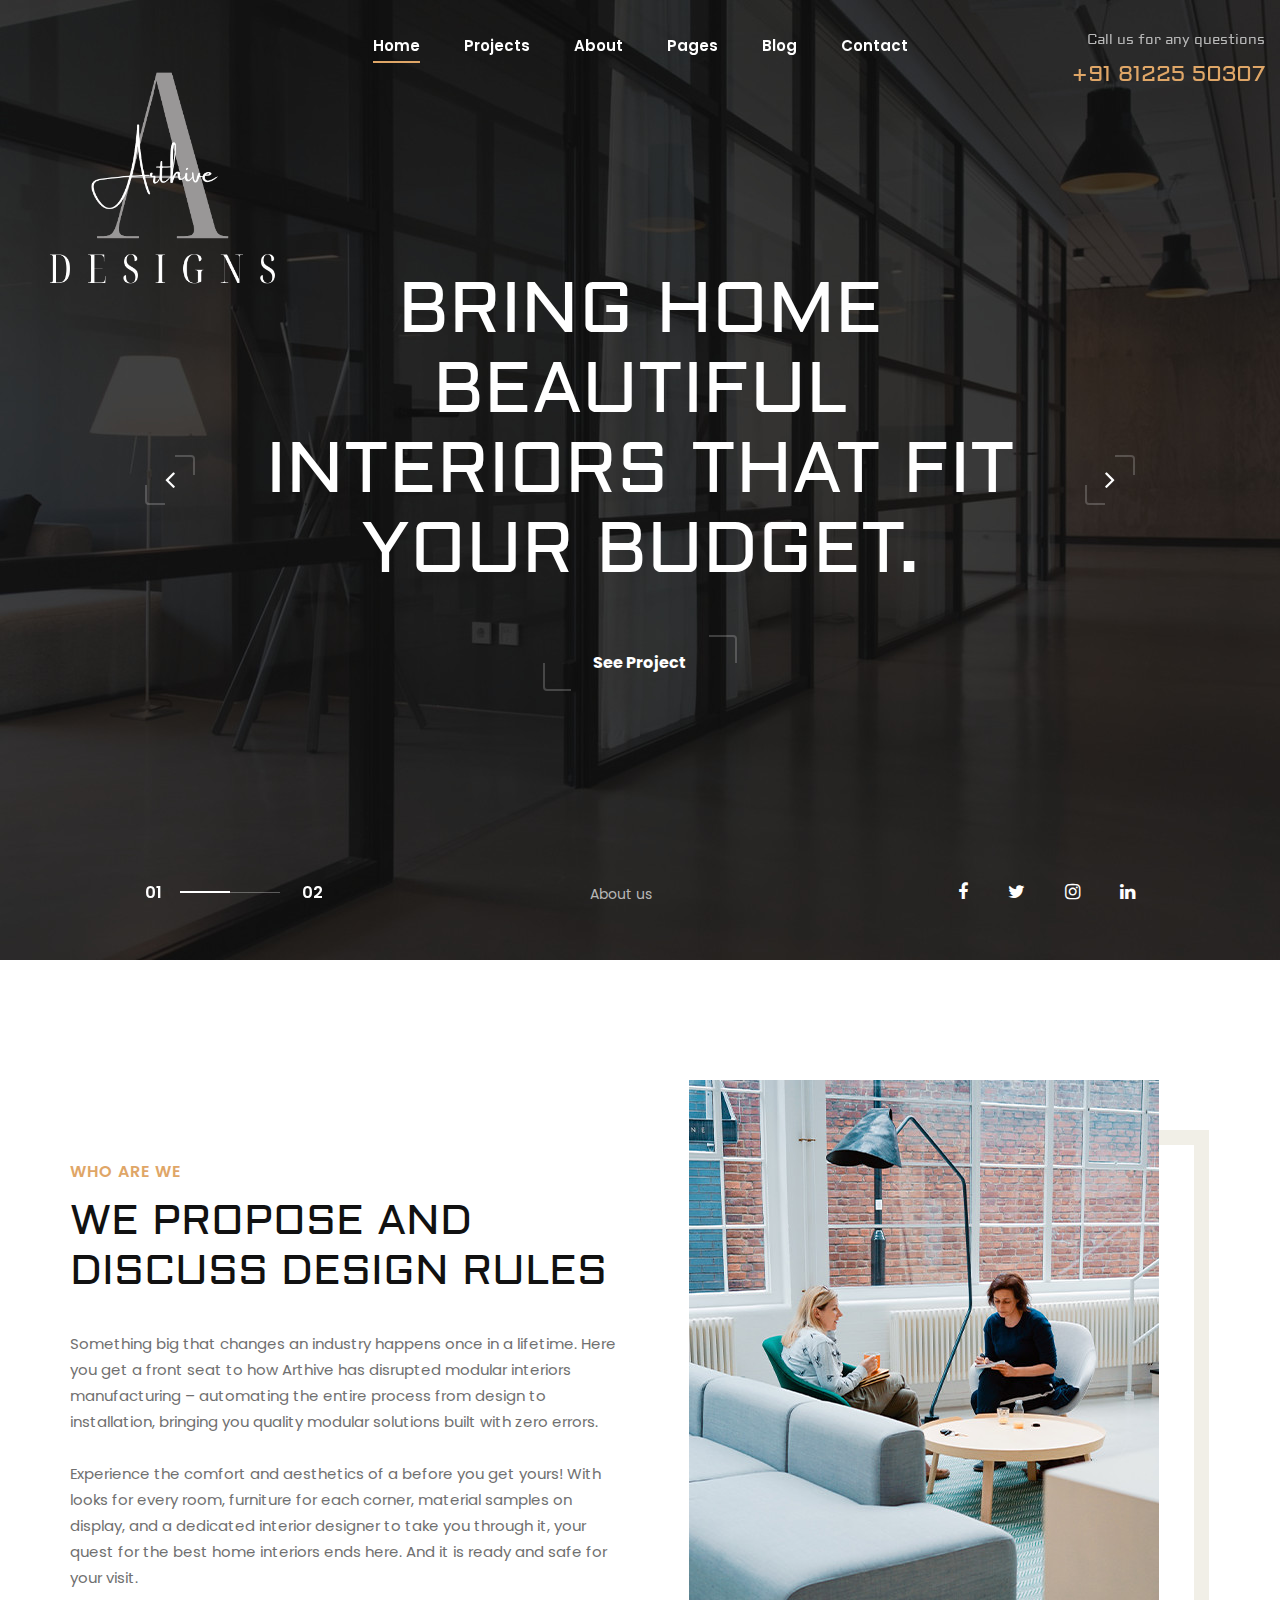
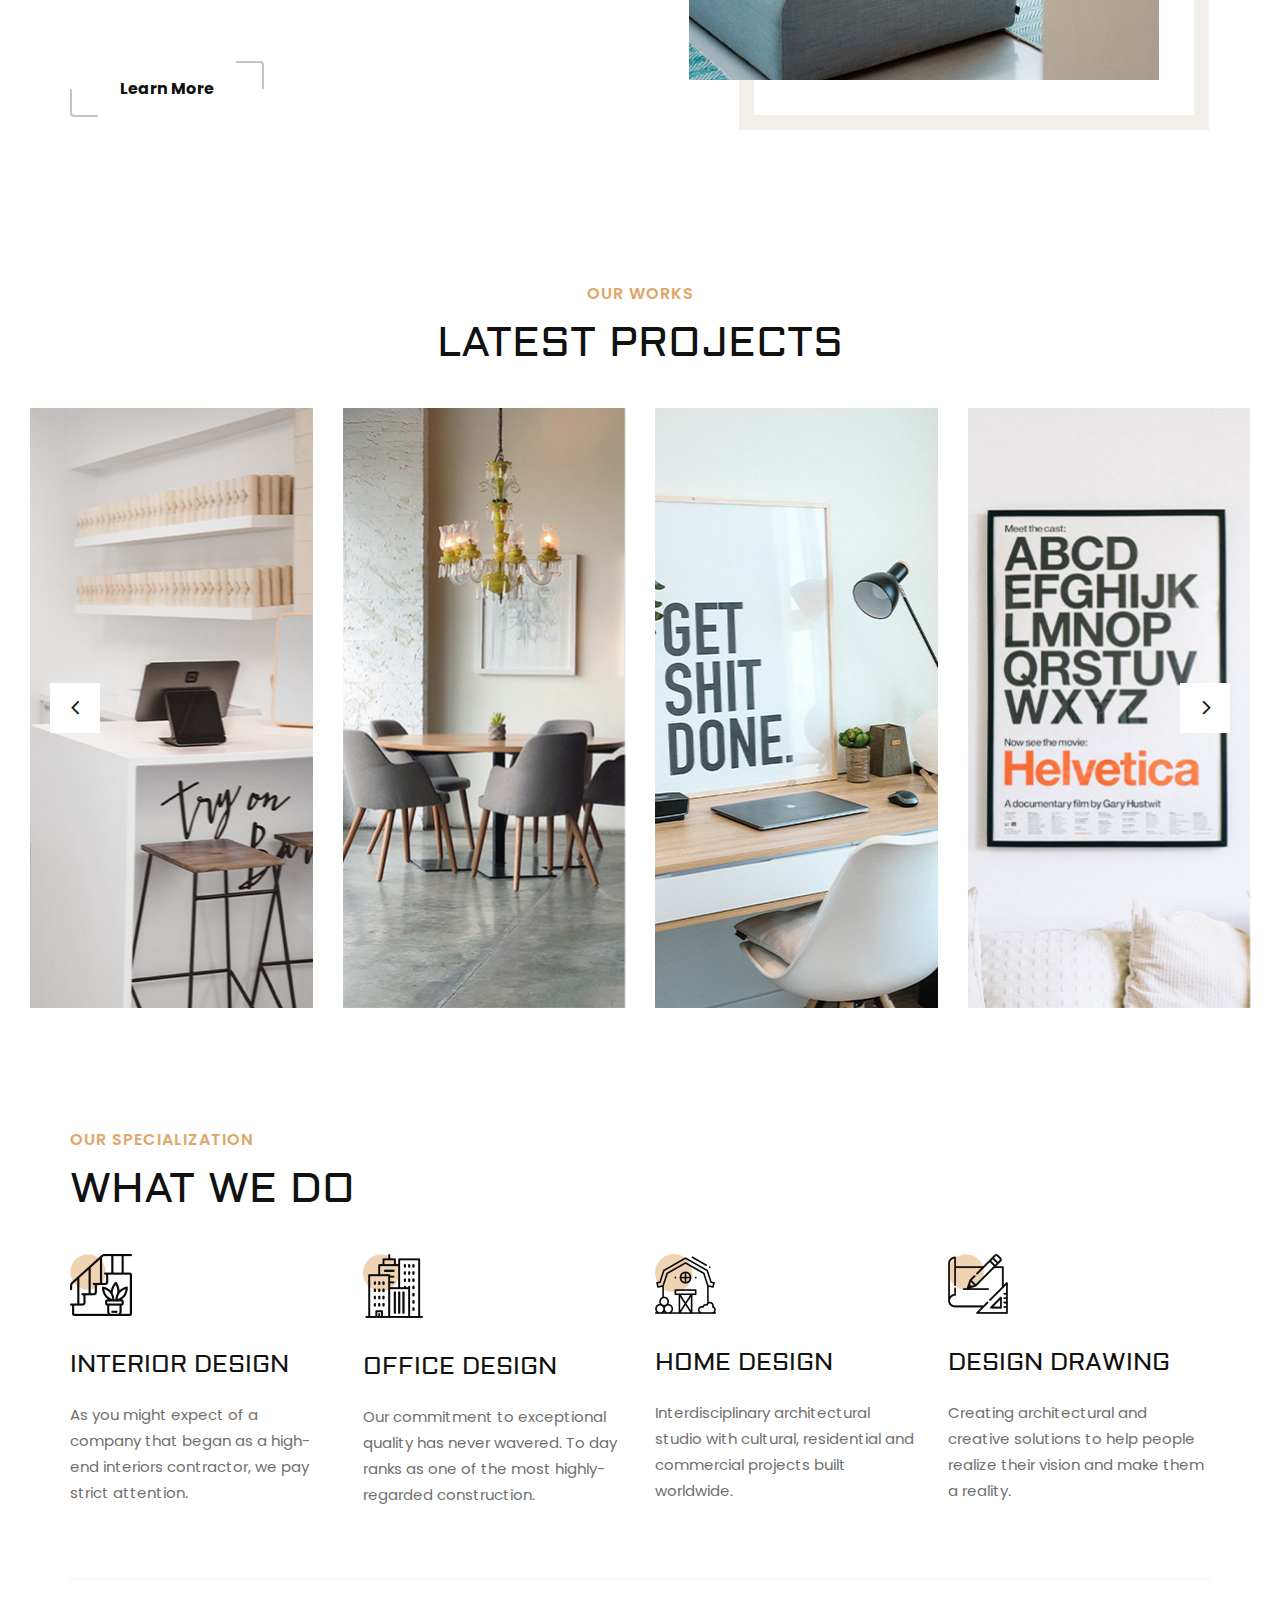
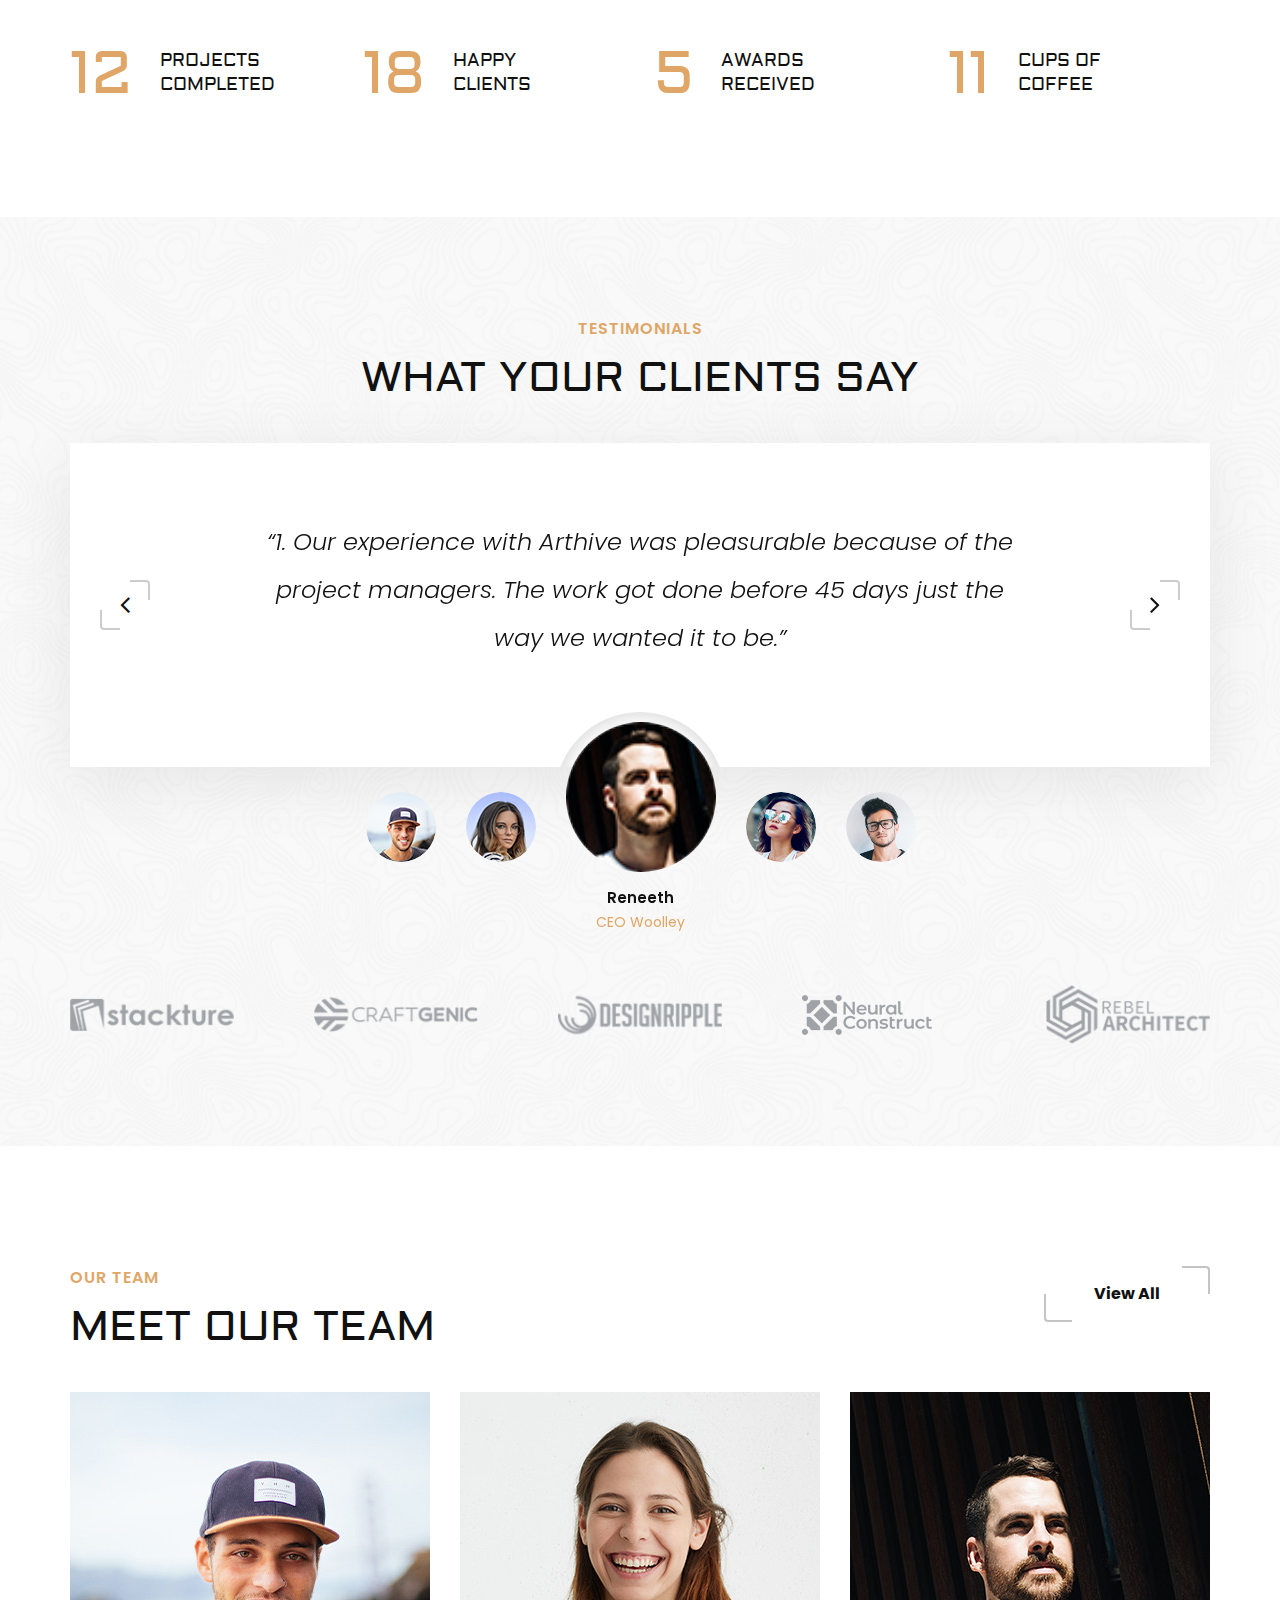
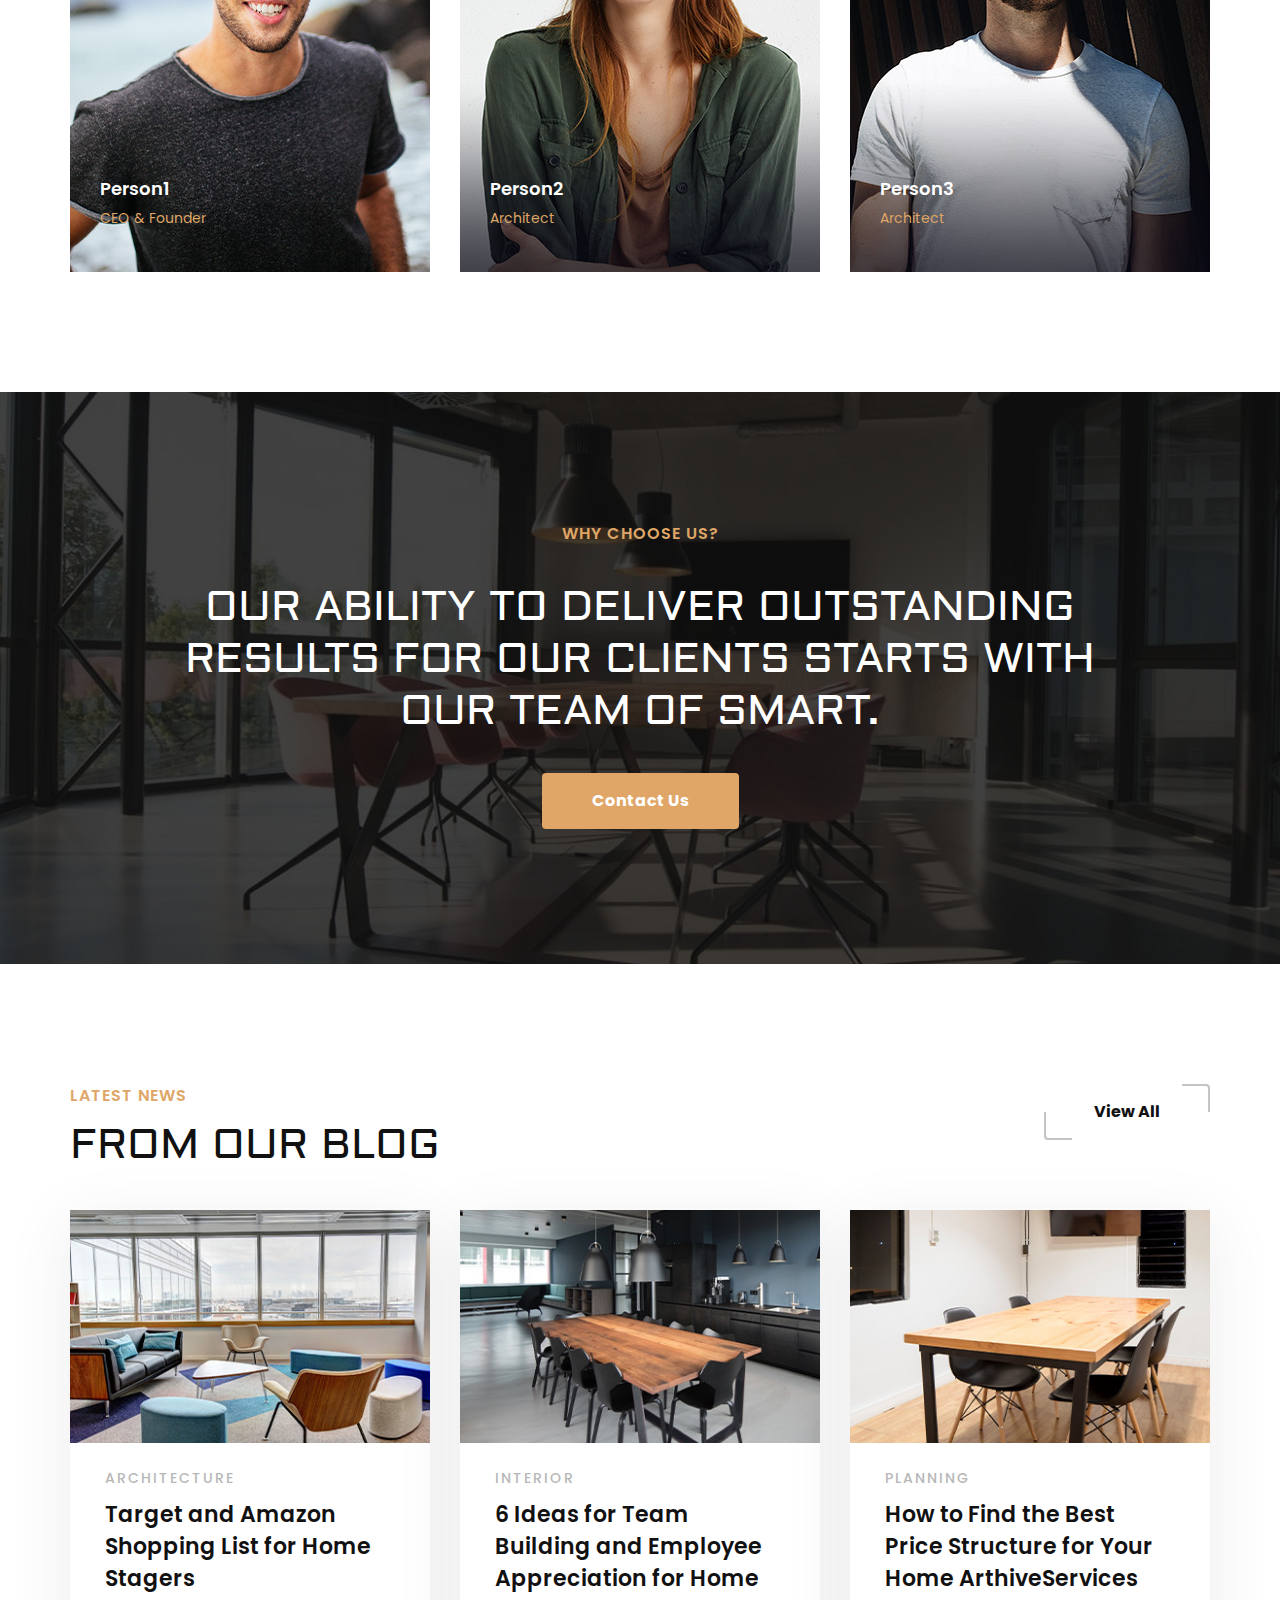
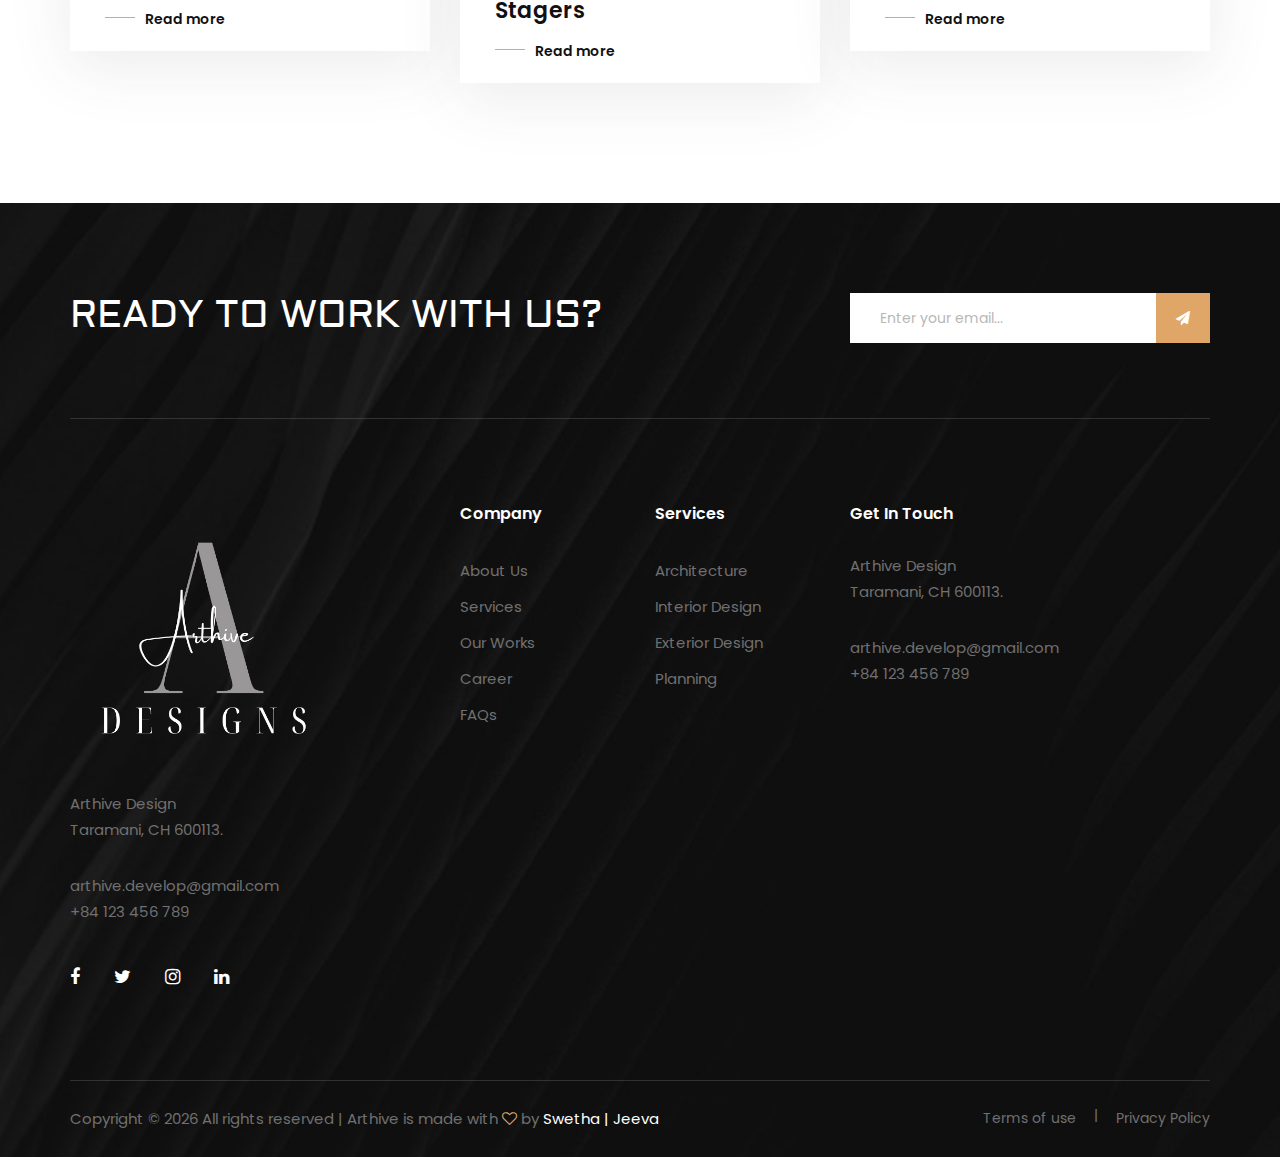
==== index.html @ 10184232 "Arthive modified template" ====
<!DOCTYPE html>
<html lang="zxx">

<head>
    <meta charset="UTF-8">
    <meta name="description" content="Arthive">
    <meta name="keywords" content="Staging, unica, creative, html">
    <meta name="viewport" content="width=device-width, initial-scale=1.0">
    <meta http-equiv="X-UA-Compatible" content="ie=edge">
    <title>Arthive</title>

    <!-- Google Font -->
    <link href="https://fonts.googleapis.com/css2?family=Poppins:wght@300;400;500;600;700;800;900&display=swap"
    rel="stylesheet">
    <link href="https://fonts.googleapis.com/css2?family=Aldrich&display=swap" rel="stylesheet">

    <!-- Css Styles -->
    <link rel="stylesheet" href="css/bootstrap.min.css" type="text/css">
    <link rel="stylesheet" href="css/font-awesome.min.css" type="text/css">
    <link rel="stylesheet" href="css/elegant-icons.css" type="text/css">
    <link rel="stylesheet" href="css/owl.carousel.min.css" type="text/css">
    <link rel="stylesheet" href="css/slicknav.min.css" type="text/css">
    <link rel="stylesheet" href="css/slick.css" type="text/css">
    <link rel="stylesheet" href="css/style.css" type="text/css">
</head>

<body>
    <!-- Page Preloder -->
    <div id="preloder">
        <div class="loader"></div>
    </div>

    <!-- Offcanvas Menu Begin -->
    <div class="offcanvas-menu-overlay"></div>
    <div class="offcanvas-menu-wrapper">
        <div class="offcanvas__logo">
            <a href="#"><img src="img/logo.png" alt=""></a>
        </div>
        <div id="mobile-menu-wrap"></div>
        <div class="offcanvas__widget">
            <span>Call us for any questions</span>
            <h4>+91 81225 50307</h4>
        </div>
    </div>
    <!-- Offcanvas Menu End -->

    <!-- Header Section Begin -->
    <header class="header">
        <div class="container-fluid">
            <div class="row">
                <div class="col-lg-3">
                    <div class="header__logo">
                        <a href="#"><img src="img/logo.png" alt=""></a>
                    </div>
                </div>
                <div class="col-lg-6">
                    <nav class="header__menu mobile-menu">
                        <ul>
                            <li class="active"><a href="./index.html">Home</a></li>
                            <li><a href="./projects.html">Projects</a></li>
                            <li><a href="./about.html">About</a></li>
                            <li><a href="#">Pages</a>
                                <ul class="dropdown">
                                    <li><a href="./Project-details.html">Project Details</a></li>
                                    <li><a href="./about.html">About</a></li>
                                    <li><a href="./services.html">Services</a></li>
                                    <li><a href="./blog-details.html">Blog Details</a></li>
                                </ul>
                            </li>
                            <li><a href="./blog.html">Blog</a></li>
                            <li><a href="./contact.html">Contact</a></li>
                        </ul>
                    </nav>
                </div>
                <div class="col-lg-3">
                    <div class="header__widget">
                        <span>Call us for any questions</span>
                        <h4>+91 81225 50307</h4>
                    </div>
                </div>
            </div>
            <div class="canvas__open"><i class="fa fa-bars"></i></div>
        </div>
    </header>
    <!-- Header Section End -->

    <!-- Hero Section Begin -->
    <section class="hero">
        <div class="hero__slider owl-carousel">
            <div class="hero__items set-bg" data-setbg="img/hero/hero-1.jpg">
                <div class="hero__text">
                    <h2>Bring home beautiful interiors that fit your budget.</h2>
                    <a href="./projects.html" class="primary-btn">See Project</a>
                    <a href="./about.html" class="more_btn">About us</a>
                    <div class="hero__social">
                        <a href="#"><i class="fa fa-facebook"></i></a>
                        <a href="#"><i class="fa fa-twitter"></i></a>
                        <a href="#"><i class="fa fa-instagram"></i></a>
                        <a href="#"><i class="fa fa-linkedin"></i></a>
                    </div>
                </div>
            </div>
            <div class="hero__items set-bg" data-setbg="img/hero/hero-1.jpg">
                <div class="hero__text">
                    <h2>Quality is not only our standard.</h2>
                    <a href="./projects.html" class="primary-btn">See Project</a>
                    <a href="./about.html" class="more_btn">About us</a>
                    <div class="hero__social">
                        <a href="#"><i class="fa fa-facebook"></i></a>
                        <a href="#"><i class="fa fa-twitter"></i></a>
                        <a href="#"><i class="fa fa-instagram"></i></a>
                        <a href="#"><i class="fa fa-linkedin"></i></a>
                    </div>
                </div>
            </div>
        </div>
        <div class="slide-num" id="snh-1"></div>
        <div class="slider__progress"><span></span></div>
    </section>
    <!-- Hero Section End -->

    <!-- About Section Begin -->
    <section class="about spad">
        <div class="container">
            <div class="row">
                <div class="col-lg-6">
                    <div class="about__text">
                        <div class="section-title">
                            <span>who are we</span>
                            <h2>We propose and discuss design rules</h2>
                        </div>
                        <div class="about__para__text">
                            <p>Something big that changes an industry happens once in a lifetime. Here you get a front seat to how Arthive has disrupted modular interiors manufacturing – automating the entire process from design to installation, bringing you quality modular solutions built with zero errors.</p>
                            <p>Experience the comfort and aesthetics of a  before you get yours! With looks for every room, furniture for each corner, material samples on display, and a dedicated interior designer to take you through it, your quest for the best home interiors ends here. And it is ready and safe for your visit.</p>
                        </div>
                        <a href="#" class="primary-btn normal-btn">Learn More</a>
                    </div>
                </div>
                <div class="col-lg-6">
                    <div class="about__pic">
                        <div class="about__pic__inner">
                            <img src="img/about-pic.jpg" alt="">
                        </div>
                    </div>
                </div>
            </div>
        </div>
    </section>
    <!-- About Section End -->

    <!-- Project Section Begin -->
    <section class="project">
        <div class="container-fluid">
            <div class="row">
                <div class="col-lg-12 text-center">
                    <div class="section-title">
                        <span>Our works</span>
                        <h2>Latest projects</h2>
                    </div>
                </div>
            </div>
            <div class="row">
                <div class="project__slider owl-carousel">
                    <div class="col-lg-3">
                        <div class="project__slider__item set-bg" data-setbg="img/project/project-1.jpg">
                            <div class="project__slider__item__hover">
                                <span>interiors</span>
                                <h5>------------</h5>
                            </div>
                        </div>
                    </div>
                    <div class="col-lg-3">
                        <div class="project__slider__item set-bg" data-setbg="img/project/project-2.jpg">
                            <div class="project__slider__item__hover">
                                <span>interiors</span>
                                <h5>------------</h5>
                            </div>
                        </div>
                    </div>
                    <div class="col-lg-3">
                        <div class="project__slider__item set-bg" data-setbg="img/project/project-3.jpg">
                            <div class="project__slider__item__hover">
                                <span>interiors</span>
                                <h5>------------</h5>
                            </div>
                        </div>
                    </div>
                    <div class="col-lg-3">
                        <div class="project__slider__item set-bg" data-setbg="img/project/project-4.jpg">
                            <div class="project__slider__item__hover">
                                <span>interiors</span>
                                <h5>------------</h5>
                            </div>
                        </div>
                    </div>
                    <div class="col-lg-3">
                        <div class="project__slider__item set-bg" data-setbg="img/project/project-2.jpg">
                            <div class="project__slider__item__hover">
                                <span>interiors</span>
                                <h5>------------</h5>
                            </div>
                        </div>
                    </div>
                </div>
            </div>
        </div>
    </section>
    <!-- Project Section End -->

    <!-- Services Section Begin -->
    <section class="services spad">
        <div class="container">
            <div class="row">
                <div class="col-lg-12">
                    <div class="section-title">
                        <span>Our specialization</span>
                        <h2>What we do</h2>
                    </div>
                </div>
            </div>
            <div class="row">
                <div class="col-lg-3 col-md-6 col-sm-6">
                    <div class="services__item">
                        <img src="img/services/services-1.png" alt="">
                        <h4>Interior Design</h4>
                        <p>As you might expect of a company that began as a high-end interiors contractor, we pay strict
                        attention.</p>
                    </div>
                </div>
                <div class="col-lg-3 col-md-6 col-sm-6">
                    <div class="services__item">
                        <img src="img/services/services-2.png" alt="">
                        <h4>Office Design</h4>
                        <p>Our commitment to exceptional quality has never wavered. To day ranks as one of the most
                        highly-regarded construction.</p>
                    </div>
                </div>
                <div class="col-lg-3 col-md-6 col-sm-6">
                    <div class="services__item">
                        <img src="img/services/services-3.png" alt="">
                        <h4>Home Design</h4>
                        <p>Interdisciplinary architectural studio with cultural, residential and commercial projects
                        built worldwide.</p>
                    </div>
                </div>
                <div class="col-lg-3 col-md-6 col-sm-6">
                    <div class="services__item">
                        <img src="img/services/services-4.png" alt="">
                        <h4>Design drawing</h4>
                        <p>Creating architectural and creative solutions to help people realize their vision and make
                        them a reality.</p>
                    </div>
                </div>
            </div>
            <div class="counter__content">
                <div class="row">
                    <div class="col-lg-3 col-md-6 col-sm-6">
                        <div class="counter__item">
                            <div class="counter__item__number">
                                <h2 class="count">85</h2>
                            </div>
                            <div class="counter__item__text">
                                <h5>Projects<br /> Completed</h5>
                            </div>
                        </div>
                    </div>
                    <div class="col-lg-3 col-md-6 col-sm-6">
                        <div class="counter__item">
                            <div class="counter__item__number">
                                <h2 class="count">127</h2>
                            </div>
                            <div class="counter__item__text">
                                <h5>Happy<br /> Clients</h5>
                            </div>
                        </div>
                    </div>
                    <div class="col-lg-3 col-md-6 col-sm-6">
                        <div class="counter__item">
                            <div class="counter__item__number">
                                <h2 class="count">36</h2>
                            </div>
                            <div class="counter__item__text">
                                <h5>Awards<br /> Received</h5>
                            </div>
                        </div>
                    </div>
                    <div class="col-lg-3 col-md-6 col-sm-6">
                        <div class="counter__item">
                            <div class="counter__item__number">
                                <h2 class="count">74</h2>
                            </div>
                            <div class="counter__item__text">
                                <h5>Cups Of<br /> Coffee</h5>
                            </div>
                        </div>
                    </div>
                </div>
            </div>
        </div>
    </section>
    <!-- Services Section End -->

    <!-- Testimonial Section Begin -->
    <section class="testimonial spad set-bg" data-setbg="img/testimonial/testimonial-bg.jpg">
        <div class="container">
            <div class="row">
                <div class="col-lg-12 text-center">
                    <div class="section-title">
                        <span>Testimonials</span>
                        <h2>What your clients say</h2>
                    </div>
                </div>
            </div>
            <div class="row">
                <div class="col-lg-12">
                    <div class="testimonial__carousel">
                        <div class="testimonial__item">
                            <div class="row d-flex justify-content-center">
                                <div class="col-xl-9 col-lg-10">
                                    <p>“1. Our experience with Arthive was pleasurable because of the project managers. 
                                    The work got done before 45 days just the way we wanted it to be.”</p>
                                </div>
                            </div>
                        </div>
                        <div class="testimonial__item">
                            <div class="row d-flex justify-content-center">
                                <div class="col-xl-9 col-lg-10">
                                    <p>“2. Our experience with Arthive was pleasurable because of the project managers. 
                                        The work got done before 45 days just the way we wanted it to be.”</p>
                                </div>
                            </div>
                        </div>
                        <div class="testimonial__item">
                            <div class="row d-flex justify-content-center">
                                <div class="col-xl-9 col-lg-10">
                                    <p>“3. Our experience with Arthive was pleasurable because of the project managers. 
                                        The work got done before 45 days just the way we wanted it to be.”</p>
                                </div>
                            </div>
                        </div>
                        <div class="testimonial__item">
                            <div class="row d-flex justify-content-center">
                                <div class="col-xl-9 col-lg-10">
                                    <p>“4. Our experience with Arthive was pleasurable because of the project managers. 
                                        The work got done before 45 days just the way we wanted it to be.”</p>
                                </div>
                            </div>
                        </div>
                        <div class="testimonial__item">
                            <div class="row d-flex justify-content-center">
                                <div class="col-lg-9">
                                    <p>“5. Our experience with Arthive was pleasurable because of the project managers. 
                                        The work got done before 45 days just the way we wanted it to be.”</p>
                                </div>
                            </div>
                        </div>
                    </div>
                </div>
            </div>
            <div class="row d-flex justify-content-center">
                <div class="col-xl-6 col-lg-8 col-md-7 col-sm-10 ">
                    <div class="testimonial__client">
                        <div class="testimonial__client__item add">
                            <div class="testimonial__client__pic">
                                <img src="img/testimonial/ta-1.png" alt="">
                            </div>
                            <div class="testimonial__client__text">
                                <h5>Reneeth</h5>
                                <span>CEO Woolley</span>
                            </div>
                        </div>
                        <div class="testimonial__client__item">
                            <div class="testimonial__client__pic">
                                <img src="img/testimonial/ta-2.png" alt="">
                            </div>
                            <div class="testimonial__client__text">
                                <h5>Reneeth</h5>
                                <span>CEO Woolley</span>
                            </div>
                        </div>
                        <div class="testimonial__client__item">
                            <div class="testimonial__client__pic">
                                <img src="img/testimonial/ta-3.png" alt="">
                            </div>
                            <div class="testimonial__client__text">
                                <h5>Reneeth</h5>
                                <span>CEO Woolley</span>
                            </div>
                        </div>
                        <div class="testimonial__client__item">
                            <div class="testimonial__client__pic">
                                <img src="img/testimonial/ta-4.png" alt="">
                            </div>
                            <div class="testimonial__client__text">
                                <h5>Reneeth</h5>
                                <span>CEO Woolley</span>
                            </div>
                        </div>
                        <div class="testimonial__client__item">
                            <div class="testimonial__client__pic">
                                <img src="img/testimonial/ta-5.png" alt="">
                            </div>
                            <div class="testimonial__client__text">
                                <h5>Reneeth</h5>
                                <span>CEO Woolley</span>
                            </div>
                        </div>
                    </div>
                </div>
            </div>
            <div class="row">
                <div class="col-lg-12">
                    <div class="logo__carousel owl-carousel">
                        <div class="logo__carousel__item">
                            <a href="#"><img src="img/logo/logo-1.png" alt=""></a>
                        </div>
                        <div class="logo__carousel__item">
                            <a href="#"><img src="img/logo/logo-2.png" alt=""></a>
                        </div>
                        <div class="logo__carousel__item">
                            <a href="#"><img src="img/logo/logo-3.png" alt=""></a>
                        </div>
                        <div class="logo__carousel__item">
                            <a href="#"><img src="img/logo/logo-4.png" alt=""></a>
                        </div>
                        <div class="logo__carousel__item">
                            <a href="#"><img src="img/logo/logo-5.png" alt=""></a>
                        </div>
                        <div class="logo__carousel__item">
                            <a href="#"><img src="img/logo/logo-3.png" alt=""></a>
                        </div>
                    </div>
                </div>
            </div>
        </div>
    </section>
    <!-- Testimonial Section End -->

    <!-- Team Section Begin -->
    <section class="team spad">
        <div class="container">
            <div class="row">
                <div class="col-lg-9 col-md-8 col-sm-6">
                    <div class="section-title">
                        <span>Our Team</span>
                        <h2>Meet our team</h2>
                    </div>
                </div>
                <div class="col-lg-3 col-md-4 col-sm-6">
                    <div class="team__btn">
                        <a href="#" class="primary-btn normal-btn">View All</a>
                    </div>
                </div>
            </div>
            <div class="row">
                <div class="col-lg-4 col-md-6">
                    <div class="team__item set-bg" data-setbg="img/team/team-1.jpg">
                        <div class="team__text">
                            <div class="team__title">
                                <h5>Person1</h5>
                                <span>CEO & Founder</span>
                            </div>
                            <p>Description about the person..</p>
                            <div class="team__social">
                                <a href="#"><i class="fa fa-facebook"></i></a>
                                <a href="#"><i class="fa fa-twitter"></i></a>
                                <a href="#"><i class="fa fa-instagram"></i></a>
                            </div>
                        </div>
                    </div>
                </div>
                <div class="col-lg-4 col-md-6">
                    <div class="team__item set-bg" data-setbg="img/team/team-2.jpg">
                        <div class="team__text">
                            <div class="team__title">
                                <h5>Person2</h5>
                                <span>Architect</span>
                            </div>
                            <p>Description about the person..</p>
                            <div class="team__social">
                                <a href="#"><i class="fa fa-facebook"></i></a>
                                <a href="#"><i class="fa fa-twitter"></i></a>
                                <a href="#"><i class="fa fa-instagram"></i></a>
                            </div>
                        </div>
                    </div>
                </div>
                <div class="col-lg-4 col-md-6">
                    <div class="team__item set-bg" data-setbg="img/team/team-3.jpg">
                        <div class="team__text">
                            <div class="team__title">
                                <h5>Person3</h5>
                                <span>Architect</span>
                            </div>
                            <p>Description about the person..</p>
                            <div class="team__social">
                                <a href="#"><i class="fa fa-facebook"></i></a>
                                <a href="#"><i class="fa fa-twitter"></i></a>
                                <a href="#"><i class="fa fa-instagram"></i></a>
                            </div>
                        </div>
                    </div>
                </div>
            </div>
        </div>
    </section>
    <!-- Team Section End -->

    <!-- Call To Action Section Begin -->
    <section class="callto spad set-bg" data-setbg="img/call-bg.jpg">
        <div class="container">
            <div class="row d-flex justify-content-center">
                <div class="col-lg-10 text-center">
                    <div class="callto__text">
                        <span>Why choose us?</span>
                        <h2>Our Ability To Deliver Outstanding Results For Our Clients Starts With Our Team Of Smart.
                        </h2>
                        <a href="#" class="primary-btn">Contact Us</a>
                    </div>
                </div>
            </div>
        </div>
    </section>
    <!-- Call To Action Section End -->

    <!-- Latest Section Begin -->
    <section class="latest spad">
        <div class="container">
            <div class="row">
                <div class="col-lg-9 col-md-8 col-sm-6">
                    <div class="section-title">
                        <span>Latest News</span>
                        <h2>From our blog</h2>
                    </div>
                </div>
                <div class="col-lg-3 col-md-4 col-sm-6">
                    <div class="latest__btn">
                        <a href="#" class="primary-btn normal-btn">View All</a>
                    </div>
                </div>
            </div>
            <div class="row">
                <div class="col-lg-4 col-md-6 col-sm-6">
                    <div class="latest__item">
                        <div class="latest__item__pic">
                            <img src="img/blog/latest-1.jpg" alt="">
                        </div>
                        <div class="latest__item__text">
                            <span>Architecture</span>
                            <h4>Target and Amazon Shopping List for Home Stagers</h4>
                            <a href="#">Read more</a>
                        </div>
                    </div>
                </div>
                <div class="col-lg-4 col-md-6 col-sm-6">
                    <div class="latest__item">
                        <div class="latest__item__pic">
                            <img src="img/blog/latest-2.jpg" alt="">
                        </div>
                        <div class="latest__item__text">
                            <span>Interior</span>
                            <h4>6 Ideas for Team Building and Employee Appreciation for Home Stagers</h4>
                            <a href="#">Read more</a>
                        </div>
                    </div>
                </div>
                <div class="col-lg-4 col-md-6 col-sm-6">
                    <div class="latest__item">
                        <div class="latest__item__pic">
                            <img src="img/blog/latest-3.jpg" alt="">
                        </div>
                        <div class="latest__item__text">
                            <span>Planning</span>
                            <h4>How to Find the Best Price Structure for Your Home ArthiveServices</h4>
                            <a href="#">Read more</a>
                        </div>
                    </div>
                </div>
            </div>
        </div>
    </section>
    <!-- Latest Section End -->

    <!-- Footer Section Begin -->
    <footer class="footer set-bg" data-setbg="img/footer-bg.jpg">
        <div class="container">
            <div class="footer__top">
                <div class="row">
                    <div class="col-lg-8 col-md-6">
                        <div class="footer__top__text">
                            <h2>Ready To Work With Us?</h2>
                        </div>
                    </div>
                    <div class="col-lg-4 col-md-6">
                        <div class="footer__top__newslatter">
                            <form action="#">
                                <input type="text" placeholder="Enter your email...">
                                <button type="submit"><i class="fa fa-send"></i></button>
                            </form>
                        </div>
                    </div>
                </div>
            </div>
            <div class="row">
                <div class="col-lg-3 col-md-6 col-sm-6">
                    <div class="footer__about">
                        <div class="footer__logo">
                            <a href="#"><img src="img/logo.png" alt=""></a>
                        </div>
                        <p>Arthive Design <br />Taramani, CH 600113.</p>
                        <ul>
                            <li>arthive.develop@gmail.com</li>
                            <li>+84 123 456 789</li>
                        </ul>
                        <div class="footer__social">
                            <a href="#"><i class="fa fa-facebook"></i></a>
                            <a href="#"><i class="fa fa-twitter"></i></a>
                            <a href="#"><i class="fa fa-instagram"></i></a>
                            <a href="#"><i class="fa fa-linkedin"></i></a>
                        </div>
                    </div>
                </div>
                <div class="col-lg-2 offset-lg-1 col-md-3 col-sm-6">
                    <div class="footer__widget">
                        <h6>Company</h6>
                        <ul>
                            <li><a href="#">About Us</a></li>
                            <li><a href="#">Services</a></li>
                            <li><a href="#">Our Works</a></li>
                            <li><a href="#">Career</a></li>
                            <li><a href="#">FAQs</a></li>
                        </ul>
                    </div>
                </div>
                <div class="col-lg-2 col-md-3 col-sm-6">
                    <div class="footer__widget">
                        <h6>Services</h6>
                        <ul>
                            <li><a href="#">Architecture</a></li>
                            <li><a href="#">Interior Design</a></li>
                            <li><a href="#">Exterior Design</a></li>
                            <li><a href="#">Planning</a></li>
                        </ul>
                    </div>
                </div>
                <div class="col-lg-4 col-md-6 col-sm-6">
                    <div class="footer__address">
                        <h6>Get In Touch</h6>
                        <p>Arthive Design <br />Taramani, CH 600113.</p>
                        <ul>
                            <li>arthive.develop@gmail.com</li>
                            <li>+84 123 456 789</li>
                        </ul>
                    </div>
                </div>
            </div>
            <div class="copyright">
                <div class="row">
                    <div class="col-lg-8 col-md-7">
                        <div class="copyright__text">
                            <p>Copyright © <script>
                                document.write(new Date().getFullYear());
                            </script> All rights reserved | Arthive is made with <i class="fa fa-heart-o"
                            aria-hidden="true"></i> by <a href="#"
                            target="_blank">Swetha | Jeeva</a>
                        </p>
                    </div>
                </div>
                <div class="col-lg-4 col-md-5">
                    <div class="copyright__widget">
                        <a href="#">Terms of use</a>
                        <a href="#">Privacy Policy</a>
                    </div>
                </div>
            </div>
        </div>
    </div>
</footer>
<!-- Footer Section End -->

<!-- Js Plugins -->
<script src="js/jquery-3.3.1.min.js"></script>
<script src="js/bootstrap.min.js"></script>
<script src="js/jquery.slicknav.js"></script>
<script src="js/owl.carousel.min.js"></script>
<script src="js/slick.min.js"></script>
<script src="js/main.js"></script>
</body>

</html>
---- css/elegant-icons.css ----
@font-face {
	font-family: 'ElegantIcons';
	src:url('../fonts/ElegantIcons.eot');
	src:url('../fonts/ElegantIcons.eot?#iefix') format('embedded-opentype'),
		url('../fonts/ElegantIcons.woff') format('woff'),
		url('../fonts/ElegantIcons.ttf') format('truetype'),
		url('../fonts/ElegantIcons.svg#ElegantIcons') format('svg');
	font-weight: normal;
	font-style: normal;
}

/* Use the following CSS code if you want to use data attributes for inserting your icons */
[data-icon]:before {
	font-family: 'ElegantIcons';
	content: attr(data-icon);
	speak: none;
	font-weight: normal;
	font-variant: normal;
	text-transform: none;
	line-height: 1;
	-webkit-font-smoothing: antialiased;
	-moz-osx-font-smoothing: grayscale;
}

/* Use the following CSS code if you want to have a class per icon */
/*
Instead of a list of all class selectors,
you can use the generic selector below, but it's slower:
[class*="your-class-prefix"] {
*/
.arrow_up, .arrow_down, .arrow_left, .arrow_right, .arrow_left-up, .arrow_right-up, .arrow_right-down, .arrow_left-down, .arrow-up-down, .arrow_up-down_alt, .arrow_left-right_alt, .arrow_left-right, .arrow_expand_alt2, .arrow_expand_alt, .arrow_condense, .arrow_expand, .arrow_move, .arrow_carrot-up, .arrow_carrot-down, .arrow_carrot-left, .arrow_carrot-right, .arrow_carrot-2up, .arrow_carrot-2down, .arrow_carrot-2left, .arrow_carrot-2right, .arrow_carrot-up_alt2, .arrow_carrot-down_alt2, .arrow_carrot-left_alt2, .arrow_carrot-right_alt2, .arrow_carrot-2up_alt2, .arrow_carrot-2down_alt2, .arrow_carrot-2left_alt2, .arrow_carrot-2right_alt2, .arrow_triangle-up, .arrow_triangle-down, .arrow_triangle-left, .arrow_triangle-right, .arrow_triangle-up_alt2, .arrow_triangle-down_alt2, .arrow_triangle-left_alt2, .arrow_triangle-right_alt2, .arrow_back, .icon_minus-06, .icon_plus, .icon_close, .icon_check, .icon_minus_alt2, .icon_plus_alt2, .icon_close_alt2, .icon_check_alt2, .icon_zoom-out_alt, .icon_zoom-in_alt, .icon_search, .icon_box-empty, .icon_box-selected, .icon_minus-box, .icon_plus-box, .icon_box-checked, .icon_circle-empty, .icon_circle-slelected, .icon_stop_alt2, .icon_stop, .icon_pause_alt2, .icon_pause, .icon_menu, .icon_menu-square_alt2, .icon_menu-circle_alt2, .icon_ul, .icon_ol, .icon_adjust-horiz, .icon_adjust-vert, .icon_document_alt, .icon_documents_alt, .icon_pencil, .icon_pencil-edit_alt, .icon_pencil-edit, .icon_folder-alt, .icon_folder-open_alt, .icon_folder-add_alt, .icon_info_alt, .icon_error-oct_alt, .icon_error-circle_alt, .icon_error-triangle_alt, .icon_question_alt2, .icon_question, .icon_comment_alt, .icon_chat_alt, .icon_vol-mute_alt, .icon_volume-low_alt, .icon_volume-high_alt, .icon_quotations, .icon_quotations_alt2, .icon_clock_alt, .icon_lock_alt, .icon_lock-open_alt, .icon_key_alt, .icon_cloud_alt, .icon_cloud-upload_alt, .icon_cloud-download_alt, .icon_image, .icon_images, .icon_lightbulb_alt, .icon_gift_alt, .icon_house_alt, .icon_genius, .icon_mobile, .icon_tablet, .icon_laptop, .icon_desktop, .icon_camera_alt, .icon_mail_alt, .icon_cone_alt, .icon_ribbon_alt, .icon_bag_alt, .icon_creditcard, .icon_cart_alt, .icon_paperclip, .icon_tag_alt, .icon_tags_alt, .icon_trash_alt, .icon_cursor_alt, .icon_mic_alt, .icon_compass_alt, .icon_pin_alt, .icon_pushpin_alt, .icon_map_alt, .icon_drawer_alt, .icon_toolbox_alt, .icon_book_alt, .icon_calendar, .icon_film, .icon_table, .icon_contacts_alt, .icon_headphones, .icon_lifesaver, .icon_piechart, .icon_refresh, .icon_link_alt, .icon_link, .icon_loading, .icon_blocked, .icon_archive_alt, .icon_heart_alt, .icon_star_alt, .icon_star-half_alt, .icon_star, .icon_star-half, .icon_tools, .icon_tool, .icon_cog, .icon_cogs, .arrow_up_alt, .arrow_down_alt, .arrow_left_alt, .arrow_right_alt, .arrow_left-up_alt, .arrow_right-up_alt, .arrow_right-down_alt, .arrow_left-down_alt, .arrow_condense_alt, .arrow_expand_alt3, .arrow_carrot_up_alt, .arrow_carrot-down_alt, .arrow_carrot-left_alt, .arrow_carrot-right_alt, .arrow_carrot-2up_alt, .arrow_carrot-2dwnn_alt, .arrow_carrot-2left_alt, .arrow_carrot-2right_alt, .arrow_triangle-up_alt, .arrow_triangle-down_alt, .arrow_triangle-left_alt, .arrow_triangle-right_alt, .icon_minus_alt, .icon_plus_alt, .icon_close_alt, .icon_check_alt, .icon_zoom-out, .icon_zoom-in, .icon_stop_alt, .icon_menu-square_alt, .icon_menu-circle_alt, .icon_document, .icon_documents, .icon_pencil_alt, .icon_folder, .icon_folder-open, .icon_folder-add, .icon_folder_upload, .icon_folder_download, .icon_info, .icon_error-circle, .icon_error-oct, .icon_error-triangle, .icon_question_alt, .icon_comment, .icon_chat, .icon_vol-mute, .icon_volume-low, .icon_volume-high, .icon_quotations_alt, .icon_clock, .icon_lock, .icon_lock-open, .icon_key, .icon_cloud, .icon_cloud-upload, .icon_cloud-download, .icon_lightbulb, .icon_gift, .icon_house, .icon_camera, .icon_mail, .icon_cone, .icon_ribbon, .icon_bag, .icon_cart, .icon_tag, .icon_tags, .icon_trash, .icon_cursor, .icon_mic, .icon_compass, .icon_pin, .icon_pushpin, .icon_map, .icon_drawer, .icon_toolbox, .icon_book, .icon_contacts, .icon_archive, .icon_heart, .icon_profile, .icon_group, .icon_grid-2x2, .icon_grid-3x3, .icon_music, .icon_pause_alt, .icon_phone, .icon_upload, .icon_download, .social_facebook, .social_twitter, .social_pinterest, .social_googleplus, .social_tumblr, .social_tumbleupon, .social_wordpress, .social_instagram, .social_dribbble, .social_vimeo, .social_linkedin, .social_rss, .social_deviantart, .social_share, .social_myspace, .social_skype, .social_youtube, .social_picassa, .social_googledrive, .social_flickr, .social_blogger, .social_spotify, .social_delicious, .social_facebook_circle, .social_twitter_circle, .social_pinterest_circle, .social_googleplus_circle, .social_tumblr_circle, .social_stumbleupon_circle, .social_wordpress_circle, .social_instagram_circle, .social_dribbble_circle, .social_vimeo_circle, .social_linkedin_circle, .social_rss_circle, .social_deviantart_circle, .social_share_circle, .social_myspace_circle, .social_skype_circle, .social_youtube_circle, .social_picassa_circle, .social_googledrive_alt2, .social_flickr_circle, .social_blogger_circle, .social_spotify_circle, .social_delicious_circle, .social_facebook_square, .social_twitter_square, .social_pinterest_square, .social_googleplus_square, .social_tumblr_square, .social_stumbleupon_square, .social_wordpress_square, .social_instagram_square, .social_dribbble_square, .social_vimeo_square, .social_linkedin_square, .social_rss_square, .social_deviantart_square, .social_share_square, .social_myspace_square, .social_skype_square, .social_youtube_square, .social_picassa_square, .social_googledrive_square, .social_flickr_square, .social_blogger_square, .social_spotify_square, .social_delicious_square, .icon_printer, .icon_calulator, .icon_building, .icon_floppy, .icon_drive, .icon_search-2, .icon_id, .icon_id-2, .icon_puzzle, .icon_like, .icon_dislike, .icon_mug, .icon_currency, .icon_wallet, .icon_pens, .icon_easel, .icon_flowchart, .icon_datareport, .icon_briefcase, .icon_shield, .icon_percent, .icon_globe, .icon_globe-2, .icon_target, .icon_hourglass, .icon_balance, .icon_rook, .icon_printer-alt, .icon_calculator_alt, .icon_building_alt, .icon_floppy_alt, .icon_drive_alt, .icon_search_alt, .icon_id_alt, .icon_id-2_alt, .icon_puzzle_alt, .icon_like_alt, .icon_dislike_alt, .icon_mug_alt, .icon_currency_alt, .icon_wallet_alt, .icon_pens_alt, .icon_easel_alt, .icon_flowchart_alt, .icon_datareport_alt, .icon_briefcase_alt, .icon_shield_alt, .icon_percent_alt, .icon_globe_alt, .icon_clipboard {
	font-family: 'ElegantIcons';
	speak: none;
	font-style: normal;
	font-weight: normal;
	font-variant: normal;
	text-transform: none;
	line-height: 1;
	-webkit-font-smoothing: antialiased;
}
.arrow_up:before {
	content: "\21";
}
.arrow_down:before {
	content: "\22";
}
.arrow_left:before {
	content: "\23";
}
.arrow_right:before {
	content: "\24";
}
.arrow_left-up:before {
	content: "\25";
}
.arrow_right-up:before {
	content: "\26";
}
.arrow_right-down:before {
	content: "\27";
}
.arrow_left-down:before {
	content: "\28";
}
.arrow-up-down:before {
	content: "\29";
}
.arrow_up-down_alt:before {
	content: "\2a";
}
.arrow_left-right_alt:before {
	content: "\2b";
}
.arrow_left-right:before {
	content: "\2c";
}
.arrow_expand_alt2:before {
	content: "\2d";
}
.arrow_expand_alt:before {
	content: "\2e";
}
.arrow_condense:before {
	content: "\2f";
}
.arrow_expand:before {
	content: "\30";
}
.arrow_move:before {
	content: "\31";
}
.arrow_carrot-up:before {
	content: "\32";
}
.arrow_carrot-down:before {
	content: "\33";
}
.arrow_carrot-left:before {
	content: "\34";
}
.arrow_carrot-right:before {
	content: "\35";
}
.arrow_carrot-2up:before {
	content: "\36";
}
.arrow_carrot-2down:before {
	content: "\37";
}
.arrow_carrot-2left:before {
	content: "\38";
}
.arrow_carrot-2right:before {
	content: "\39";
}
.arrow_carrot-up_alt2:before {
	content: "\3a";
}
.arrow_carrot-down_alt2:before {
	content: "\3b";
}
.arrow_carrot-left_alt2:before {
	content: "\3c";
}
.arrow_carrot-right_alt2:before {
	content: "\3d";
}
.arrow_carrot-2up_alt2:before {
	content: "\3e";
}
.arrow_carrot-2down_alt2:before {
	content: "\3f";
}
.arrow_carrot-2left_alt2:before {
	content: "\40";
}
.arrow_carrot-2right_alt2:before {
	content: "\41";
}
.arrow_triangle-up:before {
	content: "\42";
}
.arrow_triangle-down:before {
	content: "\43";
}
.arrow_triangle-left:before {
	content: "\44";
}
.arrow_triangle-right:before {
	content: "\45";
}
.arrow_triangle-up_alt2:before {
	content: "\46";
}
.arrow_triangle-down_alt2:before {
	content: "\47";
}
.arrow_triangle-left_alt2:before {
	content: "\48";
}
.arrow_triangle-right_alt2:before {
	content: "\49";
}
.arrow_back:before {
	content: "\4a";
}
.icon_minus-06:before {
	content: "\4b";
}
.icon_plus:before {
	content: "\4c";
}
.icon_close:before {
	content: "\4d";
}
.icon_check:before {
	content: "\4e";
}
.icon_minus_alt2:before {
	content: "\4f";
}
.icon_plus_alt2:before {
	content: "\50";
}
.icon_close_alt2:before {
	content: "\51";
}
.icon_check_alt2:before {
	content: "\52";
}
.icon_zoom-out_alt:before {
	content: "\53";
}
.icon_zoom-in_alt:before {
	content: "\54";
}
.icon_search:before {
	content: "\55";
}
.icon_box-empty:before {
	content: "\56";
}
.icon_box-selected:before {
	content: "\57";
}
.icon_minus-box:before {
	content: "\58";
}
.icon_plus-box:before {
	content: "\59";
}
.icon_box-checked:before {
	content: "\5a";
}
.icon_circle-empty:before {
	content: "\5b";
}
.icon_circle-slelected:before {
	content: "\5c";
}
.icon_stop_alt2:before {
	content: "\5d";
}
.icon_stop:before {
	content: "\5e";
}
.icon_pause_alt2:before {
	content: "\5f";
}
.icon_pause:before {
	content: "\60";
}
.icon_menu:before {
	content: "\61";
}
.icon_menu-square_alt2:before {
	content: "\62";
}
.icon_menu-circle_alt2:before {
	content: "\63";
}
.icon_ul:before {
	content: "\64";
}
.icon_ol:before {
	content: "\65";
}
.icon_adjust-horiz:before {
	content: "\66";
}
.icon_adjust-vert:before {
	content: "\67";
}
.icon_document_alt:before {
	content: "\68";
}
.icon_documents_alt:before {
	content: "\69";
}
.icon_pencil:before {
	content: "\6a";
}
.icon_pencil-edit_alt:before {
	content: "\6b";
}
.icon_pencil-edit:before {
	content: "\6c";
}
.icon_folder-alt:before {
	content: "\6d";
}
.icon_folder-open_alt:before {
	content: "\6e";
}
.icon_folder-add_alt:before {
	content: "\6f";
}
.icon_info_alt:before {
	content: "\70";
}
.icon_error-oct_alt:before {
	content: "\71";
}
.icon_error-circle_alt:before {
	content: "\72";
}
.icon_error-triangle_alt:before {
	content: "\73";
}
.icon_question_alt2:before {
	content: "\74";
}
.icon_question:before {
	content: "\75";
}
.icon_comment_alt:before {
	content: "\76";
}
.icon_chat_alt:before {
	content: "\77";
}
.icon_vol-mute_alt:before {
	content: "\78";
}
.icon_volume-low_alt:before {
	content: "\79";
}
.icon_volume-high_alt:before {
	content: "\7a";
}
.icon_quotations:before {
	content: "\7b";
}
.icon_quotations_alt2:before {
	content: "\7c";
}
.icon_clock_alt:before {
	content: "\7d";
}
.icon_lock_alt:before {
	content: "\7e";
}
.icon_lock-open_alt:before {
	content: "\e000";
}
.icon_key_alt:before {
	content: "\e001";
}
.icon_cloud_alt:before {
	content: "\e002";
}
.icon_cloud-upload_alt:before {
	content: "\e003";
}
.icon_cloud-download_alt:before {
	content: "\e004";
}
.icon_image:before {
	content: "\e005";
}
.icon_images:before {
	content: "\e006";
}
.icon_lightbulb_alt:before {
	content: "\e007";
}
.icon_gift_alt:before {
	content: "\e008";
}
.icon_house_alt:before {
	content: "\e009";
}
.icon_genius:before {
	content: "\e00a";
}
.icon_mobile:before {
	content: "\e00b";
}
.icon_tablet:before {
	content: "\e00c";
}
.icon_laptop:before {
	content: "\e00d";
}
.icon_desktop:before {
	content: "\e00e";
}
.icon_camera_alt:before {
	content: "\e00f";
}
.icon_mail_alt:before {
	content: "\e010";
}
.icon_cone_alt:before {
	content: "\e011";
}
.icon_ribbon_alt:before {
	content: "\e012";
}
.icon_bag_alt:before {
	content: "\e013";
}
.icon_creditcard:before {
	content: "\e014";
}
.icon_cart_alt:before {
	content: "\e015";
}
.icon_paperclip:before {
	content: "\e016";
}
.icon_tag_alt:before {
	content: "\e017";
}
.icon_tags_alt:before {
	content: "\e018";
}
.icon_trash_alt:before {
	content: "\e019";
}
.icon_cursor_alt:before {
	content: "\e01a";
}
.icon_mic_alt:before {
	content: "\e01b";
}
.icon_compass_alt:before {
	content: "\e01c";
}
.icon_pin_alt:before {
	content: "\e01d";
}
.icon_pushpin_alt:before {
	content: "\e01e";
}
.icon_map_alt:before {
	content: "\e01f";
}
.icon_drawer_alt:before {
	content: "\e020";
}
.icon_toolbox_alt:before {
	content: "\e021";
}
.icon_book_alt:before {
	content: "\e022";
}
.icon_calendar:before {
	content: "\e023";
}
.icon_film:before {
	content: "\e024";
}
.icon_table:before {
	content: "\e025";
}
.icon_contacts_alt:before {
	content: "\e026";
}
.icon_headphones:before {
	content: "\e027";
}
.icon_lifesaver:before {
	content: "\e028";
}
.icon_piechart:before {
	content: "\e029";
}
.icon_refresh:before {
	content: "\e02a";
}
.icon_link_alt:before {
	content: "\e02b";
}
.icon_link:before {
	content: "\e02c";
}
.icon_loading:before {
	content: "\e02d";
}
.icon_blocked:before {
	content: "\e02e";
}
.icon_archive_alt:before {
	content: "\e02f";
}
.icon_heart_alt:before {
	content: "\e030";
}
.icon_star_alt:before {
	content: "\e031";
}
.icon_star-half_alt:before {
	content: "\e032";
}
.icon_star:before {
	content: "\e033";
}
.icon_star-half:before {
	content: "\e034";
}
.icon_tools:before {
	content: "\e035";
}
.icon_tool:before {
	content: "\e036";
}
.icon_cog:before {
	content: "\e037";
}
.icon_cogs:before {
	content: "\e038";
}
.arrow_up_alt:before {
	content: "\e039";
}
.arrow_down_alt:before {
	content: "\e03a";
}
.arrow_left_alt:before {
	content: "\e03b";
}
.arrow_right_alt:before {
	content: "\e03c";
}
.arrow_left-up_alt:before {
	content: "\e03d";
}
.arrow_right-up_alt:before {
	content: "\e03e";
}
.arrow_right-down_alt:before {
	content: "\e03f";
}
.arrow_left-down_alt:before {
	content: "\e040";
}
.arrow_condense_alt:before {
	content: "\e041";
}
.arrow_expand_alt3:before {
	content: "\e042";
}
.arrow_carrot_up_alt:before {
	content: "\e043";
}
.arrow_carrot-down_alt:before {
	content: "\e044";
}
.arrow_carrot-left_alt:before {
	content: "\e045";
}
.arrow_carrot-right_alt:before {
	content: "\e046";
}
.arrow_carrot-2up_alt:before {
	content: "\e047";
}
.arrow_carrot-2dwnn_alt:before {
	content: "\e048";
}
.arrow_carrot-2left_alt:before {
	content: "\e049";
}
.arrow_carrot-2right_alt:before {
	content: "\e04a";
}
.arrow_triangle-up_alt:before {
	content: "\e04b";
}
.arrow_triangle-down_alt:before {
	content: "\e04c";
}
.arrow_triangle-left_alt:before {
	content: "\e04d";
}
.arrow_triangle-right_alt:before {
	content: "\e04e";
}
.icon_minus_alt:before {
	content: "\e04f";
}
.icon_plus_alt:before {
	content: "\e050";
}
.icon_close_alt:before {
	content: "\e051";
}
.icon_check_alt:before {
	content: "\e052";
}
.icon_zoom-out:before {
	content: "\e053";
}
.icon_zoom-in:before {
	content: "\e054";
}
.icon_stop_alt:before {
	content: "\e055";
}
.icon_menu-square_alt:before {
	content: "\e056";
}
.icon_menu-circle_alt:before {
	content: "\e057";
}
.icon_document:before {
	content: "\e058";
}
.icon_documents:before {
	content: "\e059";
}
.icon_pencil_alt:before {
	content: "\e05a";
}
.icon_folder:before {
	content: "\e05b";
}
.icon_folder-open:before {
	content: "\e05c";
}
.icon_folder-add:before {
	content: "\e05d";
}
.icon_folder_upload:before {
	content: "\e05e";
}
.icon_folder_download:before {
	content: "\e05f";
}
.icon_info:before {
	content: "\e060";
}
.icon_error-circle:before {
	content: "\e061";
}
.icon_error-oct:before {
	content: "\e062";
}
.icon_error-triangle:before {
	content: "\e063";
}
.icon_question_alt:before {
	content: "\e064";
}
.icon_comment:before {
	content: "\e065";
}
.icon_chat:before {
	content: "\e066";
}
.icon_vol-mute:before {
	content: "\e067";
}
.icon_volume-low:before {
	content: "\e068";
}
.icon_volume-high:before {
	content: "\e069";
}
.icon_quotations_alt:before {
	content: "\e06a";
}
.icon_clock:before {
	content: "\e06b";
}
.icon_lock:before {
	content: "\e06c";
}
.icon_lock-open:before {
	content: "\e06d";
}
.icon_key:before {
	content: "\e06e";
}
.icon_cloud:before {
	content: "\e06f";
}
.icon_cloud-upload:before {
	content: "\e070";
}
.icon_cloud-download:before {
	content: "\e071";
}
.icon_lightbulb:before {
	content: "\e072";
}
.icon_gift:before {
	content: "\e073";
}
.icon_house:before {
	content: "\e074";
}
.icon_camera:before {
	content: "\e075";
}
.icon_mail:before {
	content: "\e076";
}
.icon_cone:before {
	content: "\e077";
}
.icon_ribbon:before {
	content: "\e078";
}
.icon_bag:before {
	content: "\e079";
}
.icon_cart:before {
	content: "\e07a";
}
.icon_tag:before {
	content: "\e07b";
}
.icon_tags:before {
	content: "\e07c";
}
.icon_trash:before {
	content: "\e07d";
}
.icon_cursor:before {
	content: "\e07e";
}
.icon_mic:before {
	content: "\e07f";
}
.icon_compass:before {
	content: "\e080";
}
.icon_pin:before {
	content: "\e081";
}
.icon_pushpin:before {
	content: "\e082";
}
.icon_map:before {
	content: "\e083";
}
.icon_drawer:before {
	content: "\e084";
}
.icon_toolbox:before {
	content: "\e085";
}
.icon_book:before {
	content: "\e086";
}
.icon_contacts:before {
	content: "\e087";
}
.icon_archive:before {
	content: "\e088";
}
.icon_heart:before {
	content: "\e089";
}
.icon_profile:before {
	content: "\e08a";
}
.icon_group:before {
	content: "\e08b";
}
.icon_grid-2x2:before {
	content: "\e08c";
}
.icon_grid-3x3:before {
	content: "\e08d";
}
.icon_music:before {
	content: "\e08e";
}
.icon_pause_alt:before {
	content: "\e08f";
}
.icon_phone:before {
	content: "\e090";
}
.icon_upload:before {
	content: "\e091";
}
.icon_download:before {
	content: "\e092";
}
.social_facebook:before {
	content: "\e093";
}
.social_twitter:before {
	content: "\e094";
}
.social_pinterest:before {
	content: "\e095";
}
.social_googleplus:before {
	content: "\e096";
}
.social_tumblr:before {
	content: "\e097";
}
.social_tumbleupon:before {
	content: "\e098";
}
.social_wordpress:before {
	content: "\e099";
}
.social_instagram:before {
	content: "\e09a";
}
.social_dribbble:before {
	content: "\e09b";
}
.social_vimeo:before {
	content: "\e09c";
}
.social_linkedin:before {
	content: "\e09d";
}
.social_rss:before {
	content: "\e09e";
}
.social_deviantart:before {
	content: "\e09f";
}
.social_share:before {
	content: "\e0a0";
}
.social_myspace:before {
	content: "\e0a1";
}
.social_skype:before {
	content: "\e0a2";
}
.social_youtube:before {
	content: "\e0a3";
}
.social_picassa:before {
	content: "\e0a4";
}
.social_googledrive:before {
	content: "\e0a5";
}
.social_flickr:before {
	content: "\e0a6";
}
.social_blogger:before {
	content: "\e0a7";
}
.social_spotify:before {
	content: "\e0a8";
}
.social_delicious:before {
	content: "\e0a9";
}
.social_facebook_circle:before {
	content: "\e0aa";
}
.social_twitter_circle:before {
	content: "\e0ab";
}
.social_pinterest_circle:before {
	content: "\e0ac";
}
.social_googleplus_circle:before {
	content: "\e0ad";
}
.social_tumblr_circle:before {
	content: "\e0ae";
}
.social_stumbleupon_circle:before {
	content: "\e0af";
}
.social_wordpress_circle:before {
	content: "\e0b0";
}
.social_instagram_circle:before {
	content: "\e0b1";
}
.social_dribbble_circle:before {
	content: "\e0b2";
}
.social_vimeo_circle:before {
	content: "\e0b3";
}
.social_linkedin_circle:before {
	content: "\e0b4";
}
.social_rss_circle:before {
	content: "\e0b5";
}
.social_deviantart_circle:before {
	content: "\e0b6";
}
.social_share_circle:before {
	content: "\e0b7";
}
.social_myspace_circle:before {
	content: "\e0b8";
}
.social_skype_circle:before {
	content: "\e0b9";
}
.social_youtube_circle:before {
	content: "\e0ba";
}
.social_picassa_circle:before {
	content: "\e0bb";
}
.social_googledrive_alt2:before {
	content: "\e0bc";
}
.social_flickr_circle:before {
	content: "\e0bd";
}
.social_blogger_circle:before {
	content: "\e0be";
}
.social_spotify_circle:before {
	content: "\e0bf";
}
.social_delicious_circle:before {
	content: "\e0c0";
}
.social_facebook_square:before {
	content: "\e0c1";
}
.social_twitter_square:before {
	content: "\e0c2";
}
.social_pinterest_square:before {
	content: "\e0c3";
}
.social_googleplus_square:before {
	content: "\e0c4";
}
.social_tumblr_square:before {
	content: "\e0c5";
}
.social_stumbleupon_square:before {
	content: "\e0c6";
}
.social_wordpress_square:before {
	content: "\e0c7";
}
.social_instagram_square:before {
	content: "\e0c8";
}
.social_dribbble_square:before {
	content: "\e0c9";
}
.social_vimeo_square:before {
	content: "\e0ca";
}
.social_linkedin_square:before {
	content: "\e0cb";
}
.social_rss_square:before {
	content: "\e0cc";
}
.social_deviantart_square:before {
	content: "\e0cd";
}
.social_share_square:before {
	content: "\e0ce";
}
.social_myspace_square:before {
	content: "\e0cf";
}
.social_skype_square:before {
	content: "\e0d0";
}
.social_youtube_square:before {
	content: "\e0d1";
}
.social_picassa_square:before {
	content: "\e0d2";
}
.social_googledrive_square:before {
	content: "\e0d3";
}
.social_flickr_square:before {
	content: "\e0d4";
}
.social_blogger_square:before {
	content: "\e0d5";
}
.social_spotify_square:before {
	content: "\e0d6";
}
.social_delicious_square:before {
	content: "\e0d7";
}
.icon_printer:before {
	content: "\e103";
}
.icon_calulator:before {
	content: "\e0ee";
}
.icon_building:before {
	content: "\e0ef";
}
.icon_floppy:before {
	content: "\e0e8";
}
.icon_drive:before {
	content: "\e0ea";
}
.icon_search-2:before {
	content: "\e101";
}
.icon_id:before {
	content: "\e107";
}
.icon_id-2:before {
	content: "\e108";
}
.icon_puzzle:before {
	content: "\e102";
}
.icon_like:before {
	content: "\e106";
}
.icon_dislike:before {
	content: "\e0eb";
}
.icon_mug:before {
	content: "\e105";
}
.icon_currency:before {
	content: "\e0ed";
}
.icon_wallet:before {
	content: "\e100";
}
.icon_pens:before {
	content: "\e104";
}
.icon_easel:before {
	content: "\e0e9";
}
.icon_flowchart:before {
	content: "\e109";
}
.icon_datareport:before {
	content: "\e0ec";
}
.icon_briefcase:before {
	content: "\e0fe";
}
.icon_shield:before {
	content: "\e0f6";
}
.icon_percent:before {
	content: "\e0fb";
}
.icon_globe:before {
	content: "\e0e2";
}
.icon_globe-2:before {
	content: "\e0e3";
}
.icon_target:before {
	content: "\e0f5";
}
.icon_hourglass:before {
	content: "\e0e1";
}
.icon_balance:before {
	content: "\e0ff";
}
.icon_rook:before {
	content: "\e0f8";
}
.icon_printer-alt:before {
	content: "\e0fa";
}
.icon_calculator_alt:before {
	content: "\e0e7";
}
.icon_building_alt:before {
	content: "\e0fd";
}
.icon_floppy_alt:before {
	content: "\e0e4";
}
.icon_drive_alt:before {
	content: "\e0e5";
}
.icon_search_alt:before {
	content: "\e0f7";
}
.icon_id_alt:before {
	content: "\e0e0";
}
.icon_id-2_alt:before {
	content: "\e0fc";
}
.icon_puzzle_alt:before {
	content: "\e0f9";
}
.icon_like_alt:before {
	content: "\e0dd";
}
.icon_dislike_alt:before {
	content: "\e0f1";
}
.icon_mug_alt:before {
	content: "\e0dc";
}
.icon_currency_alt:before {
	content: "\e0f3";
}
.icon_wallet_alt:before {
	content: "\e0d8";
}
.icon_pens_alt:before {
	content: "\e0db";
}
.icon_easel_alt:before {
	content: "\e0f0";
}
.icon_flowchart_alt:before {
	content: "\e0df";
}
.icon_datareport_alt:before {
	content: "\e0f2";
}
.icon_briefcase_alt:before {
	content: "\e0f4";
}
.icon_shield_alt:before {
	content: "\e0d9";
}
.icon_percent_alt:before {
	content: "\e0da";
}
.icon_globe_alt:before {
	content: "\e0de";
}
.icon_clipboard:before {
	content: "\e0e6";
}


	.glyph {
		float: left;
		text-align: center;
		padding: .75em;
		margin: .4em 1.5em .75em 0;
		width: 6em;
text-shadow: none;
	}
        .glyph_big {
        font-size: 128px;
        color: #59c5dc;
        float: left;
        margin-right: 20px;
        }

        .glyph div { padding-bottom: 10px;}

	.glyph input {
		font-family: consolas, monospace;
		font-size: 12px;
		width: 100%;
		text-align: center;
		border: 0;
		box-shadow: 0 0 0 1px #ccc;
		padding: .2em;
                -moz-border-radius: 5px;
                -webkit-border-radius: 5px;
	}
	.centered {
		margin-left: auto;
		margin-right: auto;
	}
	.glyph .fs1 {
		font-size: 2em;
	}
---- css/style.css ----
/******************************************************************
  Theme Name: Staging
  Description: Arthivebootstrap tamplate
  Author: Colorib
  Author URI: https://www.colorib.com//
  Version: 1.0
  Created: Colorib
******************************************************************/

/*------------------------------------------------------------------
[Table of contents]

1.  Template default CSS
	1.1	Variables
	1.2	Mixins
	1.3	Flexbox
	1.4	Reset
2.  Helper Css
3.  Header Section
4.  Hero Section
5.  Banner Section
6.  Product Section
7.  Intagram Section
8.  Latest Section
9.  Contact
10.  Footer Style
-------------------------------------------------------------------*/

/*----------------------------------------*/

/* Template default CSS
/*----------------------------------------*/

html,
body {
	height: 100%;
	font-family: "Poppins", sans-serif;
	-webkit-font-smoothing: antialiased;
}

h1,
h2,
h3,
h4,
h5,
h6 {
	margin: 0;
	color: #111111;
	font-weight: 400;
	font-family: "Aldrich", sans-serif;
}

h1 {
	font-size: 70px;
}

h2 {
	font-size: 36px;
}

h3 {
	font-size: 30px;
}

h4 {
	font-size: 24px;
}

h5 {
	font-size: 18px;
}

h6 {
	font-size: 16px;
}

p {
	font-size: 15px;
	font-family: "Poppins", sans-serif;
	color: #707070;
	font-weight: 400;
	line-height: 26px;
	margin: 0 0 15px 0;
}

img {
	max-width: 100%;
}

input:focus,
select:focus,
button:focus,
textarea:focus {
	outline: none;
}

a:hover,
a:focus {
	text-decoration: none;
	outline: none;
	color: #ffffff;
}

ul,
ol {
	padding: 0;
	margin: 0;
}

/*---------------------
  Helper CSS
-----------------------*/

.section-title {
	margin-bottom: 40px;
}

.section-title span {
	color: #dfa667;
	font-size: 16px;
	font-weight: 600;
	text-transform: uppercase;
	letter-spacing: 1px;
	display: block;
	margin-bottom: 12px;
}

.section-title h2 {
	font-size: 42px;
	color: #111111;
	line-height: 50px;
	text-transform: uppercase;
}

.set-bg {
	background-repeat: no-repeat;
	background-size: cover;
	background-position: top center;
}

.spad {
	padding-top: 100px;
	padding-bottom: 100px;
}

.text-white h1,
.text-white h2,
.text-white h3,
.text-white h4,
.text-white h5,
.text-white h6,
.text-white p,
.text-white span,
.text-white li,
.text-white a {
	color: #fff;
}

/* buttons */

.primary-btn {
	display: inline-block;
	font-size: 16px;
	font-weight: 700;
	padding: 16px 50px;
	color: #ffffff;
	position: relative;
}

.primary-btn.normal-btn {
	color: #111111;
}

.primary-btn.normal-btn:before {
	border-color: #c4c4c4;
}

.primary-btn.normal-btn:after {
	border-color: #c4c4c4;
}

.primary-btn:before {
	position: absolute;
	left: 0;
	bottom: 0;
	height: 28px;
	width: 28px;
	border-left: 2px solid rgba(255, 255, 255, 0.2);
	border-bottom: 2px solid rgba(255, 255, 255, 0.2);
	content: "";
	border-radius: 0 0 0 4px;
	-webkit-transition: all, 0.5s;
	-o-transition: all, 0.5s;
	transition: all, 0.5s;
}

.primary-btn:after {
	position: absolute;
	right: 0;
	top: 0;
	height: 28px;
	width: 28px;
	border-right: 2px solid rgba(255, 255, 255, 0.2);
	border-top: 2px solid rgba(255, 255, 255, 0.2);
	content: "";
	border-radius: 0 4px 0 0;
	-webkit-transition: all, 0.5s;
	-o-transition: all, 0.5s;
	transition: all, 0.5s;
}

.primary-btn:hover:before {
	height: 100%;
	width: 100%;
	border-radius: 4px;
}

.primary-btn:hover:after {
	height: 100%;
	width: 100%;
	border-radius: 4px;
}

.site-btn {
	font-size: 16px;
	color: #ffffff;
	background: #dfa667;
	font-weight: 600;
	border: none;
	display: inline-block;
	padding: 14px 36px;
}

/* Preloder */

#preloder {
	position: fixed;
	width: 100%;
	height: 100%;
	top: 0;
	left: 0;
	z-index: 999999;
	background: #000;
}

.loader {
	width: 40px;
	height: 40px;
	position: absolute;
	top: 50%;
	left: 50%;
	margin-top: -13px;
	margin-left: -13px;
	border-radius: 60px;
	animation: loader 0.8s linear infinite;
	-webkit-animation: loader 0.8s linear infinite;
}

@keyframes loader {
	0% {
		-webkit-transform: rotate(0deg);
		transform: rotate(0deg);
		border: 4px solid #f44336;
		border-left-color: transparent;
	}
	50% {
		-webkit-transform: rotate(180deg);
		transform: rotate(180deg);
		border: 4px solid #673ab7;
		border-left-color: transparent;
	}
	100% {
		-webkit-transform: rotate(360deg);
		transform: rotate(360deg);
		border: 4px solid #f44336;
		border-left-color: transparent;
	}
}

@-webkit-keyframes loader {
	0% {
		-webkit-transform: rotate(0deg);
		border: 4px solid #f44336;
		border-left-color: transparent;
	}
	50% {
		-webkit-transform: rotate(180deg);
		border: 4px solid #673ab7;
		border-left-color: transparent;
	}
	100% {
		-webkit-transform: rotate(360deg);
		border: 4px solid #f44336;
		border-left-color: transparent;
	}
}

/*---------------------
  Header
-----------------------*/

.header {
	position: absolute;
	width: 100%;
	top: 0;
	left: 0;
	z-index: 9;
	padding: 30px 0 0;
}

.header.header-normal {
	position: relative;
	padding: 30px 0 30px;
}

.header__logo a {
	display: inline-block;
}

.header__menu {
	text-align: center;
}

.header__menu ul li {
	list-style: none;
	display: inline-block;
	position: relative;
	margin-right: 40px;
}

.header__menu ul li.active a:after {
	-webkit-transform: scale(1);
	-ms-transform: scale(1);
	transform: scale(1);
}

.header__menu ul li:hover a:after {
	-webkit-transform: scale(1);
	-ms-transform: scale(1);
	transform: scale(1);
}

.header__menu ul li:hover .dropdown {
	top: 32px;
	opacity: 1;
	visibility: visible;
}

.header__menu ul li:last-child {
	margin-right: 0;
}

.header__menu ul li .dropdown {
	position: absolute;
	left: 0;
	top: 62px;
	width: 140px;
	background: #ffffff;
	text-align: left;
	padding: 5px 0;
	z-index: 9;
	opacity: 0;
	visibility: hidden;
	-webkit-transition: all, 0.3s;
	-o-transition: all, 0.3s;
	transition: all, 0.3s;
}

.header__menu ul li .dropdown li {
	display: block;
	margin-right: 0;
}

.header__menu ul li .dropdown li a {
	font-size: 14px;
	color: #111111;
	font-weight: 400;
	padding: 5px 20px;
	text-transform: capitalize;
}

.header__menu ul li .dropdown li a:after {
	display: none;
}

.header__menu ul li a {
	font-size: 15px;
	color: #ffffff;
	display: block;
	font-weight: 600;
	padding: 5px 0;
	position: relative;
}

.header__menu ul li a:after {
	position: absolute;
	left: 0;
	bottom: 0;
	height: 2px;
	width: 100%;
	background: #dfa667;
	content: "";
	-webkit-transition: all, 0.4s;
	-o-transition: all, 0.4s;
	transition: all, 0.4s;
	-webkit-transform: scale(0);
	-ms-transform: scale(0);
	transform: scale(0);
}

.header__widget {
	text-align: right;
}

.header__widget span {
	font-size: 14px;
	font-family: "Aldrich", sans-serif;
	color: #b7b7b7;
	display: block;
	margin-bottom: 10px;
}

.header__widget h4 {
	font-size: 22px;
	color: #dfa667;
}

.offcanvas-menu-wrapper {
	display: none;
}

.canvas__open {
	display: none;
}

/*---------------------
  Hero
-----------------------*/

.hero {
	position: relative;
}

.hero__items {
	height: 960px;
	padding: 0 40px;
	display: -webkit-box;
	display: -ms-flexbox;
	display: flex;
	-webkit-box-align: center;
	-ms-flex-align: center;
	align-items: center;
	-webkit-box-pack: center;
	-ms-flex-pack: center;
	justify-content: center;
}

.hero__text {
	max-width: 820px;
	text-align: center;
}

.hero__text h2 {
	color: #ffffff;
	font-size: 72px;
	line-height: 80px;
	text-transform: uppercase;
	margin-bottom: 45px;
	position: relative;
	top: 100px;
	opacity: 0;
	-webkit-transition: all, 0.3s;
	-o-transition: all, 0.3s;
	transition: all, 0.3s;
}

.hero__text .primary-btn {
	position: relative;
	top: 100px;
	opacity: 0;
	-webkit-transition: all, 0.6s;
	-o-transition: all, 0.6s;
	transition: all, 0.6s;
}

.hero__text .more_btn {
	font-size: 14px;
	color: #b7b7b7;
	position: absolute;
	left: 50%;
	margin-left: -50px;
	bottom: 55px;
}

.hero__text .hero__social {
	position: absolute;
	right: 145px;
	bottom: 55px;
}

.hero__text .hero__social a {
	display: inline-block;
	font-size: 18px;
	color: #ffffff;
	margin-right: 36px;
	-webkit-transition: all, 0.3s;
	-o-transition: all, 0.3s;
	transition: all, 0.3s;
}

.hero__text .hero__social a:hover {
	color: #dfa667;
}

.hero__text .hero__social a:last-child {
	margin-right: 0;
}

.hero__slider.owl-carousel .owl-item.active .hero__text h2 {
	top: 0;
	opacity: 1;
}

.hero__slider.owl-carousel .owl-item.active .hero__text .primary-btn {
	top: 0;
	opacity: 1;
}

.hero__slider.owl-carousel .owl-dots {
	display: none;
}

.hero__slider.owl-carousel .owl-nav button {
	font-size: 28px;
	color: #ffffff;
	position: absolute;
	left: 145px;
	top: 50%;
	display: inline-block;
	height: 50px;
	width: 50px;
	margin-top: -25px;
}

.hero__slider.owl-carousel .owl-nav button.owl-next {
	left: auto;
	right: 145px;
}

.hero__slider.owl-carousel .owl-nav button:before {
	position: absolute;
	left: 0;
	bottom: 0;
	height: 20px;
	width: 20px;
	border-left: 2px solid rgba(255, 255, 255, 0.2);
	border-bottom: 2px solid rgba(255, 255, 255, 0.2);
	content: "";
	border-radius: 0 0 0 4px;
	-webkit-transition: all, 0.5s;
	-o-transition: all, 0.5s;
	transition: all, 0.5s;
}

.hero__slider.owl-carousel .owl-nav button:after {
	position: absolute;
	right: 0;
	top: 0;
	height: 20px;
	width: 20px;
	border-right: 2px solid rgba(255, 255, 255, 0.2);
	border-top: 2px solid rgba(255, 255, 255, 0.2);
	content: "";
	border-radius: 0 4px 0 0;
	-webkit-transition: all, 0.5s;
	-o-transition: all, 0.5s;
	transition: all, 0.5s;
}

.hero__slider.owl-carousel .owl-nav button:hover:before {
	height: 100%;
	width: 100%;
	border-radius: 4px;
}

.hero__slider.owl-carousel .owl-nav button:hover:after {
	height: 100%;
	width: 100%;
	border-radius: 4px;
}

.slide-num {
	position: absolute;
	left: 145px;
	bottom: 55px;
	z-index: 9;
}

.slide-num span {
	font-size: 16px;
	color: #ffffff;
	font-weight: 600;
	margin-right: 140px;
}

.slide-num span:last-child {
	margin-right: 0;
}

.slider__progress {
	width: 100px;
	height: 1px;
	background: rgba(255, 255, 255, 0.3);
	position: absolute;
	left: 180px;
	bottom: 67px;
	z-index: 9;
}

.slider__progress span {
	background: #ffffff;
	height: 2px;
	display: block;
	-webkit-transition: all, 0.4s;
	-o-transition: all, 0.4s;
	transition: all, 0.4s;
	position: relative;
	top: -1px;
}

/*---------------------
  Project Slider
-----------------------*/

.project {
	padding: 0 15px;
}

.project__slider__item {
	height: 600px;
	position: relative;
	overflow: hidden;
}

.project__slider__item:hover .project__slider__item__hover {
	bottom: 30px;
}

.project__slider__item:hover .project__slider__item__hover span {
	left: 0;
}

.project__slider__item:hover .project__slider__item__hover h5 {
	right: 0;
}

.project__slider.owl-carousel .col-lg-3 {
	max-width: 100%;
}

.project__slider.owl-carousel .owl-nav button {
	height: 50px;
	width: 50px;
	background: #ffffff;
	font-size: 28px;
	color: #111111;
	position: absolute;
	left: 35px;
	top: 50%;
	margin-top: -25px;
	line-height: 54px;
	text-align: center;
}

.project__slider.owl-carousel .owl-nav button.owl-next {
	left: auto;
	right: 35px;
}

.project__slider__item__hover {
	text-align: center;
	background: #ffffff;
	position: absolute;
	left: 25px;
	bottom: -500px;
	width: calc(100% - 50px);
	padding: 25px 15px;
	-webkit-transition: all, 0.5s;
	-o-transition: all, 0.5s;
	transition: all, 0.5s;
	overflow: hidden;
}

.project__slider__item__hover span {
	color: #dfa667;
	font-size: 14px;
	font-weight: 600;
	letter-spacing: 2px;
	text-transform: uppercase;
	display: block;
	margin-bottom: 10px;
	position: relative;
	left: 30px;
	-webkit-transition: all, 1s;
	-o-transition: all, 1s;
	transition: all, 1s;
}

.project__slider__item__hover h5 {
	color: #111111;
	font-size: 20px;
	text-transform: uppercase;
	position: relative;
	right: 30px;
	-webkit-transition: all, 1s;
	-o-transition: all, 1s;
	transition: all, 1s;
}

/*---------------------
  Testimonial
-----------------------*/

.testimonial__carousel {
	position: relative;
	overflow: hidden;
	background: #ffffff;
	padding: 75px 60px 90px;
	margin-bottom: 20px;
	-webkit-box-shadow: 0px 15px 60px rgba(67, 69, 70, 0.1);
	box-shadow: 0px 15px 60px rgba(67, 69, 70, 0.1);
}

.testimonial__carousel:after {
	position: absolute;
	content: "";
	left: calc(50% - 85px);
	bottom: -115px;
	width: 170px;
	height: 170px;
	background: rgba(255, 255, 255, 0.2);
	border-radius: 50%;
	-webkit-box-shadow: inset 0 0 21px rgba(0, 0, 0, 0.2);
	box-shadow: inset 0 0 21px rgba(0, 0, 0, 0.2);
}

.testimonial__carousel button.slick-arrow {
	font-size: 28px;
	color: #111111;
	position: absolute;
	left: 30px;
	top: 50%;
	display: inline-block;
	height: 50px;
	width: 50px;
	margin-top: -25px;
	background: transparent;
	border: none;
}

.testimonial__carousel button.slick-arrow.slick-next {
	left: auto;
	right: 30px;
}

.testimonial__carousel button.slick-arrow:before {
	position: absolute;
	left: 0;
	bottom: 0;
	height: 20px;
	width: 20px;
	border-left: 2px solid rgba(0, 0, 0, 0.2);
	border-bottom: 2px solid rgba(0, 0, 0, 0.2);
	content: "";
	border-radius: 0 0 0 4px;
	-webkit-transition: all, 0.5s;
	-o-transition: all, 0.5s;
	transition: all, 0.5s;
}

.testimonial__carousel button.slick-arrow:after {
	position: absolute;
	right: 0;
	top: 0;
	height: 20px;
	width: 20px;
	border-right: 2px solid rgba(0, 0, 0, 0.2);
	border-top: 2px solid rgba(0, 0, 0, 0.2);
	content: "";
	border-radius: 0 4px 0 0;
	-webkit-transition: all, 0.5s;
	-o-transition: all, 0.5s;
	transition: all, 0.5s;
}

.testimonial__carousel button.slick-arrow:hover:before {
	height: 100%;
	width: 100%;
	border-radius: 4px;
}

.testimonial__carousel button.slick-arrow:hover:after {
	height: 100%;
	width: 100%;
	border-radius: 4px;
}

.testimonial__item {
	text-align: center;
}

.testimonial__item p {
	font-size: 24px;
	color: #111111;
	font-weight: 300;
	font-style: italic;
	line-height: 48px;
}

.testimonial__client {
	margin-top: -75px;
	margin-bottom: 50px;
}

.testimonial__client .slick-track {
	-webkit-transition: all 0.1s;
	-o-transition: all 0.1s;
	transition: all 0.1s;
}

.testimonial__client .slick-slide {
	padding-top: 80px;
}

.testimonial__client .slick-slide {
	width: 100px;
	-webkit-transition: 0.4s;
	-o-transition: 0.4s;
	transition: 0.4s;
}

.testimonial__client .slick-slide.slick-center {
	width: 180px;
}

.testimonial__client .testimonial__client__pic img {
	-webkit-transition: 0.4s;
	-o-transition: 0.4s;
	transition: 0.4s;
}

.slick-active.slick-center {
	padding-top: 35px;
}

.slick-active.slick-center .testimonial__client__pic {
	height: 150px;
	width: 150px;
	position: absolute;
	left: 0px;
	top: -30px;
	right: -15px;
	margin: 0 auto;
	position: relative;
	z-index: 1;
	padding-top: 5px;
}

.slick-active.slick-center .testimonial__client__pic img {
	margin: 0 auto;
	width: 150px;
	height: 150px;
}

.slick-active.slick-center .testimonial__client__text {
	display: block;
	margin-top: -8px;
}

.testimonial__client__item {
	text-align: center;
	cursor: pointer;
}

.testimonial__client__item .testimonial__client__pic {
	height: 70px;
	width: 70px;
	margin: 0 auto;
}

.testimonial__client__item .testimonial__client__pic img {
	border-radius: 50%;
}

.testimonial__client__item .testimonial__client__text {
	display: none;
}

.testimonial__client__item h5 {
	color: #111111;
	font-weight: 600;
	font-family: "Poppins", sans-serif;
	font-size: 15px;
	margin-bottom: 5px;
}

.testimonial__client__item span {
	font-size: 14px;
	color: #dfa667;
	display: block;
}

.logo__carousel.owl-carousel .owl-item img {
	display: inline-block;
	width: auto;
}

.logo__carousel .logo__carousel__item {
	display: -webkit-box;
	display: -ms-flexbox;
	display: flex;
	height: 62px;
	-webkit-box-align: center;
	-ms-flex-align: center;
	align-items: center;
}

/*---------------------
  Team
-----------------------*/

.team {
	padding-top: 120px;
	padding-bottom: 90px;
}

.team__btn {
	text-align: right;
}

.team__item {
	height: 480px;
	position: relative;
	z-index: 1;
	margin-bottom: 30px;
}

.team__item:after {
	position: absolute;
	left: 0;
	top: 0;
	height: 100%;
	width: 100%;
	background: rgba(17, 17, 17, 0.9);
	content: "";
	z-index: -1;
	opacity: 0;
	-webkit-transition: all, 0.5s, ease-out, 0.5s;
	-o-transition: all, 0.5s, ease-out, 0.5s;
	transition: all, 0.5s, ease-out, 0.5s;
}

.team__item:hover:after {
	opacity: 1;
}

.team__item:hover .team__text .team__title {
	border-bottom: 1px solid rgba(183, 183, 183, 0.2);
	padding: 0 0 32px;
	margin-bottom: 34px;
	opacity: 0;
	visibility: hidden;
	position: relative;
	bottom: initial;
	opacity: 1;
	visibility: visible;
}

.team__item:hover .team__text p {
	opacity: 1;
	visibility: visible;
}

.team__item:hover .team__text .team__social {
	opacity: 1;
	visibility: visible;
	bottom: 34px;
}

.team__text {
	height: 100%;
	position: relative;
	padding: 35px 30px 40px;
}

.team__text .team__title {
	position: absolute;
	left: 0;
	bottom: 42px;
	width: 100%;
	padding: 0 30px;
	-webkit-transition: all, 0.7s, ease-out, 0.7s;
	-o-transition: all, 0.7s, ease-out, 0.7s;
	transition: all, 0.7s, ease-out, 0.7s;
}

.team__text .team__title h5 {
	color: #ffffff;
	font-weight: 600;
	font-family: "Poppins", sans-serif;
	margin-bottom: 6px;
}

.team__text .team__title span {
	font-size: 14px;
	color: #dfa667;
}

.team__text p {
	color: #b7b7b7;
	opacity: 0;
	visibility: hidden;
	-webkit-transition: all, 0.7s, ease-out, 0.7s;
	-o-transition: all, 0.7s, ease-out, 0.7s;
	transition: all, 0.7s, ease-out, 0.7s;
}

.team__text .team__social {
	position: absolute;
	left: 0;
	bottom: 0;
	width: 100%;
	padding: 0 30px;
	opacity: 0;
	visibility: hidden;
	-webkit-transition: all, 0.7s, ease-out, 0.7s;
	-o-transition: all, 0.7s, ease-out, 0.7s;
	transition: all, 0.7s, ease-out, 0.7s;
}

.team__text .team__social a {
	display: inline-block;
	font-size: 20px;
	color: #ffffff;
	margin-right: 34px;
	-webkit-transition: all, 0.3s;
	-o-transition: all, 0.3s;
	transition: all, 0.3s;
}

.team__text .team__social a:last-child {
	margin-right: 0;
}

.team__text .team__social a:hover {
	color: #dfa667;
}

/*---------------------
  Call To Action
-----------------------*/

.callto {
	padding-top: 130px;
	padding-bottom: 135px;
}

.callto__text span {
	font-size: 16px;
	color: #dfa667;
	font-weight: 600;
	text-transform: uppercase;
	letter-spacing: 1px;
	display: block;
	margin-bottom: 35px;
}

.callto__text h2 {
	font-size: 42px;
	color: #ffffff;
	line-height: 52px;
	text-transform: uppercase;
	margin-bottom: 36px;
}

.callto__text .primary-btn {
	background: #dfa667;
	color: #ffffff;
	border-radius: 4px;
}

.callto__text .primary-btn:before {
	display: none;
}

.callto__text .primary-btn:after {
	display: none;
}

/*---------------------
  Latest
-----------------------*/

.latest {
	padding-top: 120px;
	padding-bottom: 90px;
}

.latest__btn {
	text-align: right;
}

.latest__item {
	-webkit-box-shadow: 0px 15px 60px rgba(67, 69, 70, 0.1);
	box-shadow: 0px 15px 60px rgba(67, 69, 70, 0.1);
	margin-bottom: 30px;
}

.latest__item img {
	min-width: 100%;
}

.latest__item:hover a {
	padding-left: 0;
}

.latest__item:hover a:after {
	left: auto;
	right: -50px;
}

.latest__item__text {
	padding-top: 25px;
	background: #ffffff;
	padding: 25px 35px 20px;
}

.latest__item__text span {
	color: #b7b7b7;
	font-size: 14px;
	font-weight: 500;
	letter-spacing: 2px;
	text-transform: uppercase;
	display: block;
	margin-bottom: 10px;
}

.latest__item__text h4 {
	color: #111111;
	font-size: 22px;
	font-family: "Poppins", sans-serif;
	font-weight: 600;
	line-height: 32px;
	margin-bottom: 12px;
}

.latest__item__text a {
	font-size: 14px;
	color: #111111;
	font-weight: 600;
	position: relative;
	padding-left: 40px;
	-webkit-transition: all, 0.5s;
	-o-transition: all, 0.5s;
	transition: all, 0.5s;
}

.latest__item__text a:after {
	position: absolute;
	left: 0;
	top: 8px;
	height: 1px;
	width: 30px;
	background: #dfa667;
	content: "";
	-webkit-transition: all, 0.5s;
	-o-transition: all, 0.5s;
	transition: all, 0.5s;
}

/*---------------------
  Project
-----------------------*/

.project__item {
	margin-bottom: 50px;
	text-align: center;
}

.project__item img {
	min-width: 100%;
	margin-bottom: 26px;
}

.project__item h4 a {
	color: #111111;
	text-transform: uppercase;
}

/*---------------------
  Project Details
-----------------------*/

.project-details {
	padding-top: 120px;
	padding-bottom: 90px;
}

.project-details img {
	margin-bottom: 30px;
	min-width: 100%;
}

.project__sidebar__about {
	margin-bottom: 35px;
}

.project__sidebar__about h2 {
	color: #111111;
	line-height: 50px;
	text-transform: uppercase;
	margin-bottom: 20px;
}

.project__sidebar__about p {
	margin-bottom: 26px;
}

.project__sidebar__about p:last-child {
	margin-bottom: 0;
}

.product__details__widget__item {
	margin-bottom: 30px;
}

.product__details__widget__item span {
	color: #707070;
	font-size: 15px;
	display: block;
	margin-bottom: 10px;
}

.product__details__widget__item h4 {
	color: #111111;
	text-transform: uppercase;
}

.product__details__widget__item p {
	color: #111111;
	font-size: 24px;
	line-height: 36px;
}

/*---------------------
  Footer
-----------------------*/

.footer {
	padding-top: 90px;
}

.footer__top {
	border-bottom: 1px solid rgba(183, 183, 183, 0.2);
	padding-bottom: 75px;
	margin-bottom: 85px;
}

.footer__top__text h2 {
	color: #ffffff;
	font-size: 38px;
	text-transform: uppercase;
}

.footer__top__newslatter form {
	position: relative;
}

.footer__top__newslatter form input {
	width: 100%;
	height: 50px;
	color: #b7b7b7;
	padding-left: 30px;
	font-size: 14px;
	border: none;
}

.footer__top__newslatter form input::-webkit-input-placeholder {
	color: #b7b7b7;
}

.footer__top__newslatter form input::-moz-placeholder {
	color: #b7b7b7;
}

.footer__top__newslatter form input:-ms-input-placeholder {
	color: #b7b7b7;
}

.footer__top__newslatter form input::-ms-input-placeholder {
	color: #b7b7b7;
}

.footer__top__newslatter form input::placeholder {
	color: #b7b7b7;
}

.footer__top__newslatter form button {
	font-size: 14px;
	color: #ffffff;
	background: #dfa667;
	border: none;
	height: 100%;
	padding: 0 20px;
	position: absolute;
	right: 0;
	top: 0;
}

.footer__about {
	margin-bottom: 30px;
}

.footer__about .footer__logo {
	margin-bottom: 24px;
}

.footer__about .footer__logo a {
	display: inline-block;
}

.footer__about p {
	margin-bottom: 30px;
}

.footer__about ul {
	margin-bottom: 38px;
}

.footer__about ul li {
	font-size: 15px;
	list-style: none;
	line-height: 26px;
	color: #707070;
}

.footer__about .footer__social a {
	font-size: 18px;
	color: #ffffff;
	-webkit-transition: all, 0.3s;
	-o-transition: all, 0.3s;
	transition: all, 0.3s;
	margin-right: 30px;
}

.footer__about .footer__social a:hover {
	color: #dfa667;
}

.footer__about .footer__social a:last-child {
	margin-right: 0;
}

.footer__widget {
	margin-bottom: 30px;
}

.footer__widget h6 {
	color: #ffffff;
	font-weight: 600;
	font-family: "Poppins", sans-serif;
	margin-bottom: 30px;
}

.footer__widget ul li {
	list-style: none;
}

.footer__widget ul li a {
	font-size: 15px;
	color: #707070;
	line-height: 36px;
}

.footer__address {
	margin-bottom: 30px;
}

.footer__address h6 {
	color: #ffffff;
	font-weight: 600;
	font-family: "Poppins", sans-serif;
	margin-bottom: 30px;
}

.footer__address p {
	margin-bottom: 30px;
}

.footer__address ul li {
	font-size: 15px;
	list-style: none;
	line-height: 26px;
	color: #707070;
}

.copyright {
	border-top: 1px solid rgba(183, 183, 183, 0.2);
	padding: 25px 0;
	margin-top: 60px;
}

.copyright__text p {
	margin-bottom: 0;
}

.copyright__text p i {
	color: #dfa667;
}

.copyright__text p a {
	color: #ffffff;
}

.copyright__widget {
	text-align: right;
}

.copyright__widget a {
	font-size: 14px;
	color: #707070;
	margin-right: 36px;
	position: relative;
}

.copyright__widget a:after {
	position: absolute;
	right: -22px;
	top: -3px;
	content: "|";
}

.copyright__widget a:last-child {
	margin-right: 0;
}

.copyright__widget a:last-child:after {
	display: none;
}

/*---------------------
  Breadcrumb
-----------------------*/

.breadcrumb-option {
	padding-top: 170px;
	padding-bottom: 120px;
}

.breadcrumb__text h2 {
	font-size: 42px;
	color: #ffffff;
	text-transform: uppercase;
	margin-bottom: 12px;
}

.breadcrumb__links a {
	font-size: 15px;
	color: #ffffff;
	display: inline-block;
	position: relative;
	margin-right: 12px;
}

.breadcrumb__links a:after {
	position: absolute;
	right: -13px;
	top: 1px;
	content: "~";
}

.breadcrumb__links span {
	font-size: 15px;
	color: #dfa667;
	display: inline-block;
}

/*---------------------
  About
-----------------------*/

.about {
	padding-top: 120px;
	padding-bottom: 165px;
	overflow: hidden;
}

.about-page {
	padding-top: 120px;
	padding-bottom: 90px;
}

.about__text {
	padding-top: 80px;
}

.about__text.about__page__text {
	padding-top: 0;
}

.about__text.about__page__text .section-title {
	margin-bottom: 12px;
}

.about__text .section-title {
	margin-bottom: 35px;
}

.about__para__text {
	margin-bottom: 70px;
}

.about__para__text p {
	margin-bottom: 26px;
}

.about__para__text p:last-child {
	margin-bottom: 0;
}

.about__pic {
	padding-left: 34px;
}

.about__pic__inner {
	position: relative;
	display: inline-block;
}

.about__pic__inner:after {
	position: absolute;
	left: 50px;
	top: 50px;
	height: 600px;
	width: 470px;
	border: 15px solid rgba(185, 175, 134, 0.2);
	content: "";
	z-index: -1;
}

.about__page__services__text {
	margin-bottom: 30px;
}

/*---------------------
  Services
-----------------------*/

.services {
	padding-top: 120px;
	padding-bottom: 90px;
}

.services.services-page {
	padding-bottom: 80px;
}

.services.services-page .services__item p {
	margin-bottom: 12px;
}

.services.services-page .services__item ul li {
	color: #111111;
	font-size: 15px;
	line-height: 36px;
	list-style: none;
}

.services__item {
	margin-bottom: 30px;
}

.services__item h4 {
	color: #111111;
	text-transform: uppercase;
	margin-top: 35px;
	margin-bottom: 22px;
}

.services__item p {
	margin-bottom: 0;
}

/*---------------------
  Counter
-----------------------*/

.counter {
	padding-bottom: 70px;
}

.counter .counter__content {
	border: none;
	padding-top: 0;
	margin-top: 0;
}

.counter .counter__item .counter__item__text h5 {
	color: #ffffff;
}

.counter__content {
	border-top: 1px solid rgba(183, 183, 183, 0.2);
	padding-top: 70px;
	margin-top: 40px;
}

.counter__item {
	margin-bottom: 30px;
}

.counter__item__number {
	float: left;
	margin-right: 28px;
}

.counter__item__number h2 {
	color: #dfa667;
	font-size: 60px;
	line-height: 52px;
}

.counter__item__text {
	overflow: hidden;
}

.counter__item__text h5 {
	color: #111111;
	line-height: 24px;
	text-transform: uppercase;
}

/*---------------------
  Clients
-----------------------*/

.clients {
	padding-top: 120px;
	padding-bottom: 60px;
}

.clients img {
	margin-bottom: 60px;
}

/*---------------------
    Blog
-----------------------*/

.blog {
	padding-top: 120px;
	padding-bottom: 120px;
}

.blog__item__list .blog__item:first-child {
	border: none;
	margin-bottom: 0;
}

.blog__item__list .blog__item:last-child {
	margin-bottom: 0;
}

.blog__item {
	margin-bottom: 55px;
	border-bottom: 1px solid rgba(0, 0, 0, 0.1);
	padding-bottom: 55px;
}

.blog__item img {
	-webkit-box-shadow: 0px 15px 60px rgba(67, 69, 70, 0.1);
	box-shadow: 0px 15px 60px rgba(67, 69, 70, 0.1);
}

.blog__item ul {
	margin-bottom: 18px;
}

.blog__item ul li {
	list-style: none;
	font-size: 14px;
	color: #b7b7b7;
	font-weight: 500;
	text-transform: uppercase;
	display: inline-block;
	margin-right: 50px;
	position: relative;
	letter-spacing: 2px;
}

.blog__item ul li:after {
	position: absolute;
	right: -30px;
	top: -16px;
	content: ".";
	font-size: 15px;
	color: #b7b7b7;
	font-size: 25px;
}

.blog__item ul li:last-child {
	margin-right: 0;
}

.blog__item ul li:last-child:after {
	display: none;
}

.blog__item h2 {
	color: #111111;
	font-weight: 600;
	font-family: "Poppins", sans-serif;
	line-height: 48px;
	margin-bottom: 30px;
}

.blog__item img {
	min-width: 100%;
}

.blog__item__text {
	padding: 35px 50px 0;
}

.blog__item__text a {
	font-size: 14px;
	color: #111111;
	font-weight: 600;
	position: relative;
	padding-left: 40px;
	-webkit-transition: all, 0.5s;
	-o-transition: all, 0.5s;
	transition: all, 0.5s;
}

.blog__item__text a:after {
	position: absolute;
	left: 0;
	top: 8px;
	height: 1px;
	width: 30px;
	background: #111111;
	content: "";
	-webkit-transition: all, 0.5s;
	-o-transition: all, 0.5s;
	transition: all, 0.5s;
}

.blog__item__quote {
	background: #dfa667;
	padding: 35px 50px;
	position: relative;
	margin-bottom: 55px;
}

.blog__item__quote:after {
	position: absolute;
	right: 50px;
	bottom: 26px;
	content: "“";
	font-family: "Aldrich", sans-serif;
	font-size: 120px;
	color: #ffffff;
	opacity: 0.5;
	line-height: 0px;
}

.blog__item__quote p {
	color: #ffffff;
	font-size: 20px;
	font-family: "Aldrich", sans-serif;
	line-height: 32px;
	text-transform: uppercase;
}

.blog__item__quote span {
	color: #ffffff;
	display: block;
	font-size: 14px;
	text-transform: uppercase;
	font-weight: 700;
	letter-spacing: 4px;
}

.blog__pagination {
	padding-top: 30px;
}

.blog__pagination a {
	font-size: 15px;
	color: #111111;
	font-weight: 600;
	display: inline-block;
	height: 40px;
	width: 40px;
	line-height: 40px;
	text-align: center;
	border: 2px solid transparent;
	-webkit-transition: all, 0.3s;
	-o-transition: all, 0.3s;
	transition: all, 0.3s;
	margin-right: 12px;
}

.blog__pagination a i {
	font-size: 15px;
	font-weight: 600;
}

.blog__pagination a:last-child {
	margin-right: 0;
}

.blog__pagination a:hover {
	border: 2px solid #dfa667;
}

/*---------------------
  Blog Sidebar
-----------------------*/

.blog__sidebar__about {
	text-align: center;
	margin-bottom: 60px;
}

.blog__sidebar__about .author__pic {
	height: 140px;
	width: 140px;
	border-radius: 50%;
}

.blog__sidebar__about p {
	color: #353535;
	margin-top: 22px;
	margin-bottom: 25px;
}

.blog__sidebar__search {
	margin-bottom: 55px;
}

.blog__sidebar__search form {
	position: relative;
}

.blog__sidebar__search form input {
	width: 100%;
	font-size: 15px;
	color: #b7b7b7;
	border: none;
	background: transparent;
	border-bottom: 1px solid #b7b7b7;
	padding-bottom: 12px;
}

.blog__sidebar__search form input::-webkit-input-placeholder {
	color: #b7b7b7;
}

.blog__sidebar__search form input::-moz-placeholder {
	color: #b7b7b7;
}

.blog__sidebar__search form input:-ms-input-placeholder {
	color: #b7b7b7;
}

.blog__sidebar__search form input::-ms-input-placeholder {
	color: #b7b7b7;
}

.blog__sidebar__search form input::placeholder {
	color: #b7b7b7;
}

.blog__sidebar__search form button {
	font-size: 15px;
	color: #b7b7b7;
	border: none;
	background: transparent;
	position: absolute;
	right: 0;
	top: 0;
}

.blog__sidebar__categories {
	margin-bottom: 40px;
}

.blog__sidebar__categories h5 {
	font-size: 20px;
	color: #111111;
	text-transform: uppercase;
	margin-bottom: 10px;
}

.blog__sidebar__categories ul li {
	list-style: none;
	font-size: 15px;
	color: #b7b7b7;
	line-height: 42px;
}

.blog__sidebar__feature {
	margin-bottom: 55px;
}

.blog__sidebar__feature h5 {
	font-size: 20px;
	color: #111111;
	text-transform: uppercase;
	margin-bottom: 30px;
}

.blog__sidebar__feature__item {
	display: block;
	overflow: hidden;
	margin-bottom: 25px;
}

.blog__sidebar__feature__item:last-child {
	margin-bottom: 0;
}

.blog__sidebar__feature__item__pic {
	float: left;
	margin-right: 20px;
}

.blog__sidebar__feature__item__text {
	overflow: hidden;
}

.blog__sidebar__feature__item__text span {
	font-size: 12px;
	color: #b7b7b7;
	font-weight: 600;
	letter-spacing: 2px;
	display: block;
	text-transform: uppercase;
	margin-bottom: 10px;
}

.blog__sidebar__feature__item__text h6 {
	color: #111111;
	font-size: 15px;
	font-family: "Poppins", sans-serif;
	font-weight: 600;
	line-height: 26px;
}

.blog__sidebar__tag {
	margin-bottom: 60px;
}

.blog__sidebar__tag h5 {
	font-size: 20px;
	color: #111111;
	text-transform: uppercase;
	margin-bottom: 15px;
}

.blog__sidebar__tag a {
	display: inline-block;
	font-size: 13px;
	color: #b7b7b7;
	letter-spacing: 1px;
	font-weight: 600;
	text-transform: uppercase;
	margin-right: 12px;
	-webkit-transition: all, 0.3s;
	-o-transition: all, 0.3s;
	transition: all, 0.3s;
	position: relative;
	margin-bottom: 4px;
}

.blog__sidebar__tag a:after {
	position: absolute;
	right: -10px;
	top: 7px;
	height: 4px;
	width: 4px;
	background: #b7b7b7;
	border-radius: 50%;
	content: "";
}

.blog__sidebar__tag a:last-child:after {
	display: none;
}

.blog__sidebar__tag a:hover {
	color: #111111;
}

.blog__sidebar__social {
	margin-bottom: 55px;
}

.blog__sidebar__social h5 {
	font-size: 20px;
	color: #111111;
	text-transform: uppercase;
	margin-bottom: 18px;
}

.blog__sidebar__social a {
	display: inline-block;
	height: 34px;
	width: 34px;
	font-size: 18px;
	color: #707070;
	line-height: 34px;
	text-align: center;
	border: 1px solid transparent;
	-webkit-transition: all, 0.3s;
	-o-transition: all, 0.3s;
	transition: all, 0.3s;
	margin-right: 46px;
	position: relative;
}

.blog__sidebar__social a:after {
	position: absolute;
	right: -40px;
	top: 15px;
	height: 1px;
	width: 30px;
	background: rgba(0, 0, 0, 0.2);
	content: "";
}

.blog__sidebar__social a:last-child {
	margin-right: 0;
}

.blog__sidebar__social a:last-child:after {
	display: none;
}

.blog__sidebar__social a:hover {
	color: #dfa667;
	border-color: #dfa667;
}

.blog__sidebar__newslatter h5 {
	font-size: 20px;
	color: #111111;
	text-transform: uppercase;
	margin-bottom: 18px;
}

.blog__sidebar__newslatter form {
	position: relative;
}

.blog__sidebar__newslatter form input {
	width: 100%;
	font-size: 15px;
	color: #b7b7b7;
	border: none;
	background: transparent;
	border-bottom: 1px solid #b7b7b7;
	padding-bottom: 12px;
}

.blog__sidebar__newslatter form input::-webkit-input-placeholder {
	color: #b7b7b7;
}

.blog__sidebar__newslatter form input::-moz-placeholder {
	color: #b7b7b7;
}

.blog__sidebar__newslatter form input:-ms-input-placeholder {
	color: #b7b7b7;
}

.blog__sidebar__newslatter form input::-ms-input-placeholder {
	color: #b7b7b7;
}

.blog__sidebar__newslatter form input::placeholder {
	color: #b7b7b7;
}

.blog__sidebar__newslatter form button {
	font-size: 18px;
	color: #111111;
	border: none;
	background: transparent;
	position: absolute;
	right: 0;
	top: 0;
}

/*---------------------
  Blog Details
-----------------------*/

.blog__details {
	padding-top: 120px;
	padding-bottom: 120px;
}

.blog__details__content .blog__item__quote {
	margin-bottom: 40px;
}

.blog__details__content .blog__item__quote p {
	text-transform: none;
	font-size: 24px;
	line-height: 36px;
}

.blog__details__title {
	margin-bottom: 32px;
}

.blog__details__title ul {
	margin-bottom: 18px;
}

.blog__details__title ul li {
	list-style: none;
	font-size: 14px;
	color: #b7b7b7;
	font-weight: 500;
	text-transform: uppercase;
	display: inline-block;
	margin-right: 50px;
	position: relative;
	letter-spacing: 2px;
}

.blog__details__title ul li:after {
	position: absolute;
	right: -30px;
	top: -16px;
	content: ".";
	font-size: 15px;
	color: #b7b7b7;
	font-size: 25px;
}

.blog__details__title ul li:last-child {
	margin-right: 0;
}

.blog__details__title ul li:last-child:after {
	display: none;
}

.blog__details__title h2 {
	color: #111111;
	font-size: 48px;
	font-family: "Poppins", sans-serif;
	line-height: 60px;
	font-weight: 600;
	margin-bottom: 30px;
}

.blog__details__title img {
	margin-bottom: 32px;
	min-width: 100%;
	-webkit-box-shadow: 0px 15px 60px rgba(67, 69, 70, 0.1);
	box-shadow: 0px 15px 60px rgba(67, 69, 70, 0.1);
}

.blog__details__title p {
	font-size: 18px;
	color: #7d8184;
	line-height: 32px;
	margin-bottom: 0;
}

.blog__details__text {
	margin-bottom: 35px;
}

.blog__details__text p {
	font-size: 18px;
	color: #7d8184;
	line-height: 32px;
}

.blog__details__text p:last-child {
	margin-bottom: 0;
}

.blog__details__pic {
	margin-bottom: 35px;
}

.blog__details__pic img {
	min-width: 100%;
	margin-bottom: 30px;
}

.blog__details__widget {
	margin-bottom: 45px;
}

.blog__details__tags {
	margin-bottom: 20px;
}

.blog__details__tags span {
	font-size: 13px;
	color: #111111;
	margin-right: 6px;
}

.blog__details__tags a {
	display: inline-block;
	font-size: 13px;
	color: #b7b7b7;
	letter-spacing: 1px;
	font-weight: 600;
	text-transform: uppercase;
	margin-right: 12px;
	-webkit-transition: all, 0.3s;
	-o-transition: all, 0.3s;
	transition: all, 0.3s;
	position: relative;
	margin-bottom: 4px;
}

.blog__details__tags a:after {
	position: absolute;
	right: -10px;
	top: 7px;
	height: 4px;
	width: 4px;
	background: #b7b7b7;
	border-radius: 50%;
	content: "";
}

.blog__details__tags a:last-child:after {
	display: none;
}

.blog__details__tags a:hover {
	color: #111111;
}

.blog__details__social {
	text-align: right;
	margin-bottom: 20px;
}

.blog__details__social a {
	display: inline-block;
	font-size: 18px;
	color: #353535;
	margin-right: 28px;
}

.blog__details__social a:last-child {
	margin-right: 0;
}

.blog__details__author {
	background: #f8f8f8;
	padding: 50px;
	overflow: hidden;
	margin-bottom: 40px;
}

.blog__details__author__pic {
	float: left;
	margin-right: 50px;
	height: 140px;
	width: 140px;
	border-radius: 50%;
}

.blog__details__author__text {
	overflow: hidden;
}

.blog__details__author__text h5 {
	color: #111111;
	font-weight: 600;
	font-family: "Poppins", sans-serif;
	margin-bottom: 12px;
}

.blog__details__author__text p {
	color: #7d8184;
	font-size: 18px;
	line-height: 32px;
	margin-bottom: 0;
}

.blog__details__btns {
	margin-bottom: 50px;
}

.blog__details__btns__item {
	margin-bottom: 25px;
	display: block;
	overflow: hidden;
}

.blog__details__btns__item.blog__details__btns__item--next .blog__details__btns__item__pic {
	float: right;
	margin-left: 30px;
	margin-right: 0;
}

.blog__details__btns__item.blog__details__btns__item--next .blog__details__btns__item__text {
	text-align: right;
}

.blog__details__btns__item__pic {
	float: left;
	margin-right: 30px;
}

.blog__details__btns__item__text {
	overflow: hidden;
	padding-top: 16px;
}

.blog__details__btns__item__text h6 {
	font-size: 15px;
	font-family: "Poppins", sans-serif;
	color: #8d8d8d;
	margin-bottom: 6px;
}

.blog__details__btns__item__text h6 span {
	font-size: 20px;
	position: relative;
	top: 3px;
}

.blog__details__btns__item__text h5 {
	font-size: 20px;
	font-family: "Poppins", sans-serif;
	color: #353535;
	font-weight: 600;
}

.blog__details__comment__form h4 {
	color: #111111;
	text-transform: uppercase;
	margin-bottom: 35px;
}

.blog__details__comment__form form input {
	font-size: 15px;
	color: #b7b7b7;
	width: 100%;
	height: 50px;
	border: 1px solid rgba(0, 0, 0, 0.1);
	padding-left: 20px;
	margin-bottom: 30px;
}

.blog__details__comment__form form input::-webkit-input-placeholder {
	color: #b7b7b7;
}

.blog__details__comment__form form input::-moz-placeholder {
	color: #b7b7b7;
}

.blog__details__comment__form form input:-ms-input-placeholder {
	color: #b7b7b7;
}

.blog__details__comment__form form input::-ms-input-placeholder {
	color: #b7b7b7;
}

.blog__details__comment__form form input::placeholder {
	color: #b7b7b7;
}

.blog__details__comment__form form textarea {
	font-size: 15px;
	color: #b7b7b7;
	width: 100%;
	height: 130px;
	border: 1px solid rgba(0, 0, 0, 0.1);
	padding-left: 20px;
	padding-top: 12px;
	resize: none;
	margin-bottom: 24px;
}

.blog__details__comment__form form textarea::-webkit-input-placeholder {
	color: #b7b7b7;
}

.blog__details__comment__form form textarea::-moz-placeholder {
	color: #b7b7b7;
}

.blog__details__comment__form form textarea:-ms-input-placeholder {
	color: #b7b7b7;
}

.blog__details__comment__form form textarea::-ms-input-placeholder {
	color: #b7b7b7;
}

.blog__details__comment__form form textarea::placeholder {
	color: #b7b7b7;
}

.blog__details__comment__form form button {
	background: #111111;
}

/*---------------------
  Contact
-----------------------*/

.contact {
	padding-top: 120px;
	padding-bottom: 120px;
}

.contact__text {
	margin-bottom: 50px;
}

.contact__text .section-title {
	margin-bottom: 12px;
}

.contact__text p {
	margin-bottom: 0;
}

.contact__widget__item {
	position: relative;
	margin-bottom: 30px;
}

.contact__widget__item.last__item:after {
	display: none;
}

.contact__widget__item:after {
	position: absolute;
	right: 50px;
	top: 0px;
	width: 1px;
	height: 50px;
	background: #e1e1e1;
	content: "";
}

.contact__widget__item__icon {
	float: left;
	margin-right: 20px;
}

.contact__widget__item__text {
	overflow: hidden;
}

.contact__widget__item__text h5 {
	color: #dfa667;
	text-transform: uppercase;
	margin-bottom: 10px;
}

.contact__widget__item__text span {
	color: #111111;
	display: block;
}

.map {
	height: 460px;
	margin-top: 40px;
	margin-bottom: 75px;
	-webkit-box-shadow: 0px 3px 15px rgba(0, 59, 85, 0.1);
	box-shadow: 0px 3px 15px rgba(0, 59, 85, 0.1);
}

.map iframe {
	width: 100%;
}

.contact__form__text {
	margin-bottom: 35px;
}

.contact__form__text .section-title {
	margin-bottom: 12px;
}

.contact__form__text p {
	margin-bottom: 0;
}

.contact__form form input {
	height: 50px;
	width: 100%;
	font-size: 15px;
	color: #b7b7b7;
	padding-left: 20px;
	border: 1px solid #e1e1e1;
	margin-bottom: 30px;
}

.contact__form form input::-webkit-input-placeholder {
	color: #b7b7b7;
}

.contact__form form input::-moz-placeholder {
	color: #b7b7b7;
}

.contact__form form input:-ms-input-placeholder {
	color: #b7b7b7;
}

.contact__form form input::-ms-input-placeholder {
	color: #b7b7b7;
}

.contact__form form input::placeholder {
	color: #b7b7b7;
}

.contact__form form textarea {
	height: 170px;
	width: 100%;
	font-size: 15px;
	color: #b7b7b7;
	padding-left: 20px;
	padding-top: 12px;
	border: 1px solid #e1e1e1;
	resize: none;
	margin-bottom: 24px;
}

.contact__form form textarea::-webkit-input-placeholder {
	color: #b7b7b7;
}

.contact__form form textarea::-moz-placeholder {
	color: #b7b7b7;
}

.contact__form form textarea:-ms-input-placeholder {
	color: #b7b7b7;
}

.contact__form form textarea::-ms-input-placeholder {
	color: #b7b7b7;
}

.contact__form form textarea::placeholder {
	color: #b7b7b7;
}

/*--------------------------------- Responsive Media Quaries -----------------------------*/

@media only screen and (min-width: 1200px) {
	.container {
		max-width: 1170px;
	}
}

@media only screen and (min-width: 1450px) {
	.container {
		max-width: 1170px;
	}
	.header {
		padding: 30px 130px 0;
	}
}

/* Medium Device = 1200px */

@media only screen and (min-width: 992px) and (max-width: 1199px) {
	.about__pic {
		padding-left: 0;
	}
	.about__pic__inner:after {
		left: 8px;
		top: 8px;
	}
	.header__menu ul li {
		margin-right: 25px;
	}
	.hero__slider.owl-carousel .owl-nav button {
		left: 15px;
	}
	.hero__slider.owl-carousel .owl-nav button.owl-next {
		right: 15px;
	}
}

/* Tablet Device = 768px */

@media only screen and (min-width: 768px) and (max-width: 991px) {
	.hero__slider.owl-carousel .owl-nav button {
		left: 0;
	}
	.hero__slider.owl-carousel .owl-nav button.owl-next {
		right: 0;
	}
	.about__text {
		padding-top: 0;
		margin-bottom: 40px;
	}
	.about__pic {
		padding-left: 0;
	}
	.blog__sidebar {
		padding-top: 50px;
	}
	.hero__text .hero__social {
		right: 80px;
	}
	.slide-num {
		left: 70px;
	}
	.slider__progress {
		left: 106px;
	}
	.canvas__open {
		display: block;
		font-size: 22px;
		color: #ffffff;
		height: 35px;
		width: 35px;
		line-height: 35px;
		text-align: center;
		border: 1px solid #ffffff;
		border-radius: 2px;
		cursor: pointer;
		position: absolute;
		right: 15px;
		top: 34px;
	}
	.offcanvas-menu-overlay {
		position: fixed;
		left: 0;
		top: 0;
		height: 100%;
		width: 100%;
		background: rgba(0, 0, 0, 0.7);
		content: "";
		z-index: 98;
		-webkit-transition: all, 0.5s;
		-o-transition: all, 0.5s;
		transition: all, 0.5s;
		visibility: hidden;
	}
	.offcanvas-menu-overlay.active {
		visibility: visible;
	}
	.offcanvas-menu-wrapper {
		position: fixed;
		left: -300px;
		width: 300px;
		height: 100%;
		background: #111111;
		padding: 50px 20px 30px 30px;
		display: block;
		z-index: 99;
		overflow-y: auto;
		-webkit-transition: all, 0.5s;
		-o-transition: all, 0.5s;
		transition: all, 0.5s;
		opacity: 0;
	}
	.offcanvas-menu-wrapper.active {
		opacity: 1;
		left: 0;
	}
	.offcanvas__logo {
		margin-bottom: 30px;
	}
	.offcanvas__logo a {
		display: inline-block;
	}
	.slicknav_btn {
		display: none;
	}
	.slicknav_menu {
		background: transparent;
		padding: 0;
		margin-bottom: 30px;
	}
	.slicknav_nav ul {
		margin: 0;
	}
	.slicknav_nav .slicknav_row,
	.slicknav_nav a {
		padding: 7px 0;
		margin: 0;
		color: #ffffff;
		font-weight: 600;
	}
	.slicknav_nav .slicknav_arrow {
		color: #ffffff;
	}
	.slicknav_nav .slicknav_row:hover {
		border-radius: 0;
		background: transparent;
		color: #ffffff;
	}
	.slicknav_nav a:hover {
		border-radius: 0;
		background: transparent;
		color: #ffffff;
	}
	.slicknav_nav {
		display: block !important;
	}
	.offcanvas__widget span {
		font-size: 14px;
		font-family: "Aldrich", sans-serif;
		color: #b7b7b7;
		display: block;
		margin-bottom: 10px;
	}
	.offcanvas__widget h4 {
		font-size: 22px;
		color: #dfa667;
	}
	.header__menu {
		display: none;
	}
	.header__widget {
		display: none;
	}
}

/* Wide Mobile = 480px */

@media only screen and (max-width: 767px) {
	.hero__text h2 {
		font-size: 34px;
		line-height: 45px;
	}
	.hero__items {
		height: 710px;
		display: -webkit-box;
		display: -ms-flexbox;
		display: flex;
		padding: 0 40px;
	}
	.about__text {
		padding-top: 0;
		margin-bottom: 40px;
	}
	.about__pic {
		padding-left: 0;
	}
	.blog__sidebar {
		padding-top: 50px;
	}
	.canvas__open {
		display: block;
		font-size: 22px;
		color: #ffffff;
		height: 35px;
		width: 35px;
		line-height: 35px;
		text-align: center;
		border: 1px solid #ffffff;
		border-radius: 2px;
		cursor: pointer;
		position: absolute;
		right: 15px;
		top: 34px;
	}
	.offcanvas-menu-overlay {
		position: fixed;
		left: 0;
		top: 0;
		height: 100%;
		width: 100%;
		background: rgba(0, 0, 0, 0.7);
		content: "";
		z-index: 98;
		-webkit-transition: all, 0.5s;
		-o-transition: all, 0.5s;
		transition: all, 0.5s;
		visibility: hidden;
	}
	.offcanvas-menu-overlay.active {
		visibility: visible;
	}
	.offcanvas-menu-wrapper {
		position: fixed;
		left: -300px;
		width: 300px;
		height: 100%;
		background: #111111;
		padding: 50px 20px 30px 30px;
		display: block;
		z-index: 99;
		overflow-y: auto;
		-webkit-transition: all, 0.5s;
		-o-transition: all, 0.5s;
		transition: all, 0.5s;
		opacity: 0;
	}
	.offcanvas-menu-wrapper.active {
		opacity: 1;
		left: 0;
	}
	.offcanvas__logo {
		margin-bottom: 30px;
	}
	.offcanvas__logo a {
		display: inline-block;
	}
	.slicknav_btn {
		display: none;
	}
	.slicknav_menu {
		background: transparent;
		padding: 0;
		margin-bottom: 30px;
	}
	.slicknav_nav ul {
		margin: 0;
	}
	.slicknav_nav .slicknav_row,
	.slicknav_nav a {
		padding: 7px 0;
		margin: 0;
		color: #ffffff;
		font-weight: 600;
	}
	.slicknav_nav .slicknav_arrow {
		color: #ffffff;
	}
	.slicknav_nav .slicknav_row:hover {
		border-radius: 0;
		background: transparent;
		color: #ffffff;
	}
	.slicknav_nav a:hover {
		border-radius: 0;
		background: transparent;
		color: #ffffff;
	}
	.slicknav_nav {
		display: block !important;
	}
	.offcanvas__widget span {
		font-size: 14px;
		font-family: "Aldrich", sans-serif;
		color: #b7b7b7;
		display: block;
		margin-bottom: 10px;
	}
	.offcanvas__widget h4 {
		font-size: 22px;
		color: #dfa667;
	}
	.header__menu {
		display: none;
	}
	.header__widget {
		display: none;
	}
	.about__pic__inner {
		display: block;
	}
	.about__pic__inner img {
		min-width: 100%;
	}
	.about__pic__inner:after {
		left: 0;
		width: 100%;
	}
	.hero__slider.owl-carousel .owl-nav button {
		left: 0;
	}
	.hero__slider.owl-carousel .owl-nav button.owl-next {
		right: 0;
	}
	.hero__text h2 {
		font-size: 46px;
		line-height: 58px;
	}
	.hero__text .hero__social {
		right: 0;
		left: 0;
		margin: 0 auto;
		bottom: 100px;
	}
	.slide-num {
		bottom: 25px;
		left: 0;
		width: 100%;
		text-align: center;
	}
	.slider__progress {
		left: 0;
		bottom: 35px;
		right: 0;
		margin: 0 auto;
	}
	.hero__text .more_btn {
		bottom: 62px;
	}
	.footer__top__text {
		margin-bottom: 35px;
	}
	.copyright__text {
		text-align: center;
		margin-bottom: 20px;
	}
	.copyright__widget {
		text-align: center;
	}
	.project__sidebar {
		padding-top: 20px;
	}
	.blog__details__tags {
		text-align: center;
	}
	.blog__details__social {
		text-align: center;
	}
	.blog__details__author__pic {
		float: none;
		margin-right: 0;
	}
	.blog__details__author__text {
		padding-top: 40px;
	}
	.project {
		padding: 0;
	}
	.about__para__text {
		margin-bottom: 35px;
	}
	.clients {
		padding-bottom: 90px;
	}
	.clients a {
		margin-bottom: 30px;
	}
	.testimonial__carousel.owl-carousel .owl-nav button {
		left: 0;
	}
	.testimonial__carousel.owl-carousel .owl-nav button.owl-next {
		right: 0;
	}
}

@media only screen and (max-width: 575px) {
	.team__btn {
		margin-bottom: 40px;
		text-align: left;
	}
	.latest__btn {
		margin-bottom: 40px;
		text-align: left;
	}
}

/* Small Device = 320px */

@media only screen and (max-width: 479px) {
	.section-title h2 {
		font-size: 28px;
		line-height: 1;
	}
	.hero__text h2 {
		font-size: 28px;
		line-height: 42px;
	}
	.hero__items {
		height: 610px;
		display: -webkit-box;
		display: -ms-flexbox;
		display: flex;
		padding: 0 40px;
	}
	.testimonial__item p {
		font-size: 16px;
		line-height: normal;
	}
	.about__pic__inner:after {
		display: none;
	}
	.callto__text h2 {
		font-size: 30px;
		line-height: 46px;
	}
	.project__slider.owl-carousel .owl-nav button {
		left: 15px;
	}
	.project__slider.owl-carousel .owl-nav button.owl-next {
		right: 15px;
	}
	.project {
		padding: 0;
	}
	.breadcrumb__text h2 {
		font-size: 32px;
	}
	.testimonial__carousel {
		padding: 60px 45px 65px;
	}
	.slick-active.slick-center .testimonial__client__pic img,
	.slick-active.slick-center .testimonial__client__pic {
		width: 110px;
		height: 110px;
		opacity: 1;
	}
	.testimonial__client__item .testimonial__client__pic {
		width: 110px;
		height: 110px;
		opacity: 0;
	}
	.testimonial__carousel:after {
		left: calc(50% - 70px);
		bottom: -80px;
		width: 140px;
		height: 140px;
	}
	.testimonial__carousel button.slick-arrow {
		left: 10px;
		height: 40px;
		width: 40px;
	}
	.testimonial__carousel button.slick-arrow.slick-next {
		left: auto;
		right: 10px;
	}
	.testimonial__client .slick-slide {
		padding-top: 30px;
	}
	.about .section-title h2 {
		font-size: 28px;
		line-height: 45px;
	}
	.footer__top__text h2 {
		font-size: 32px;
	}
}
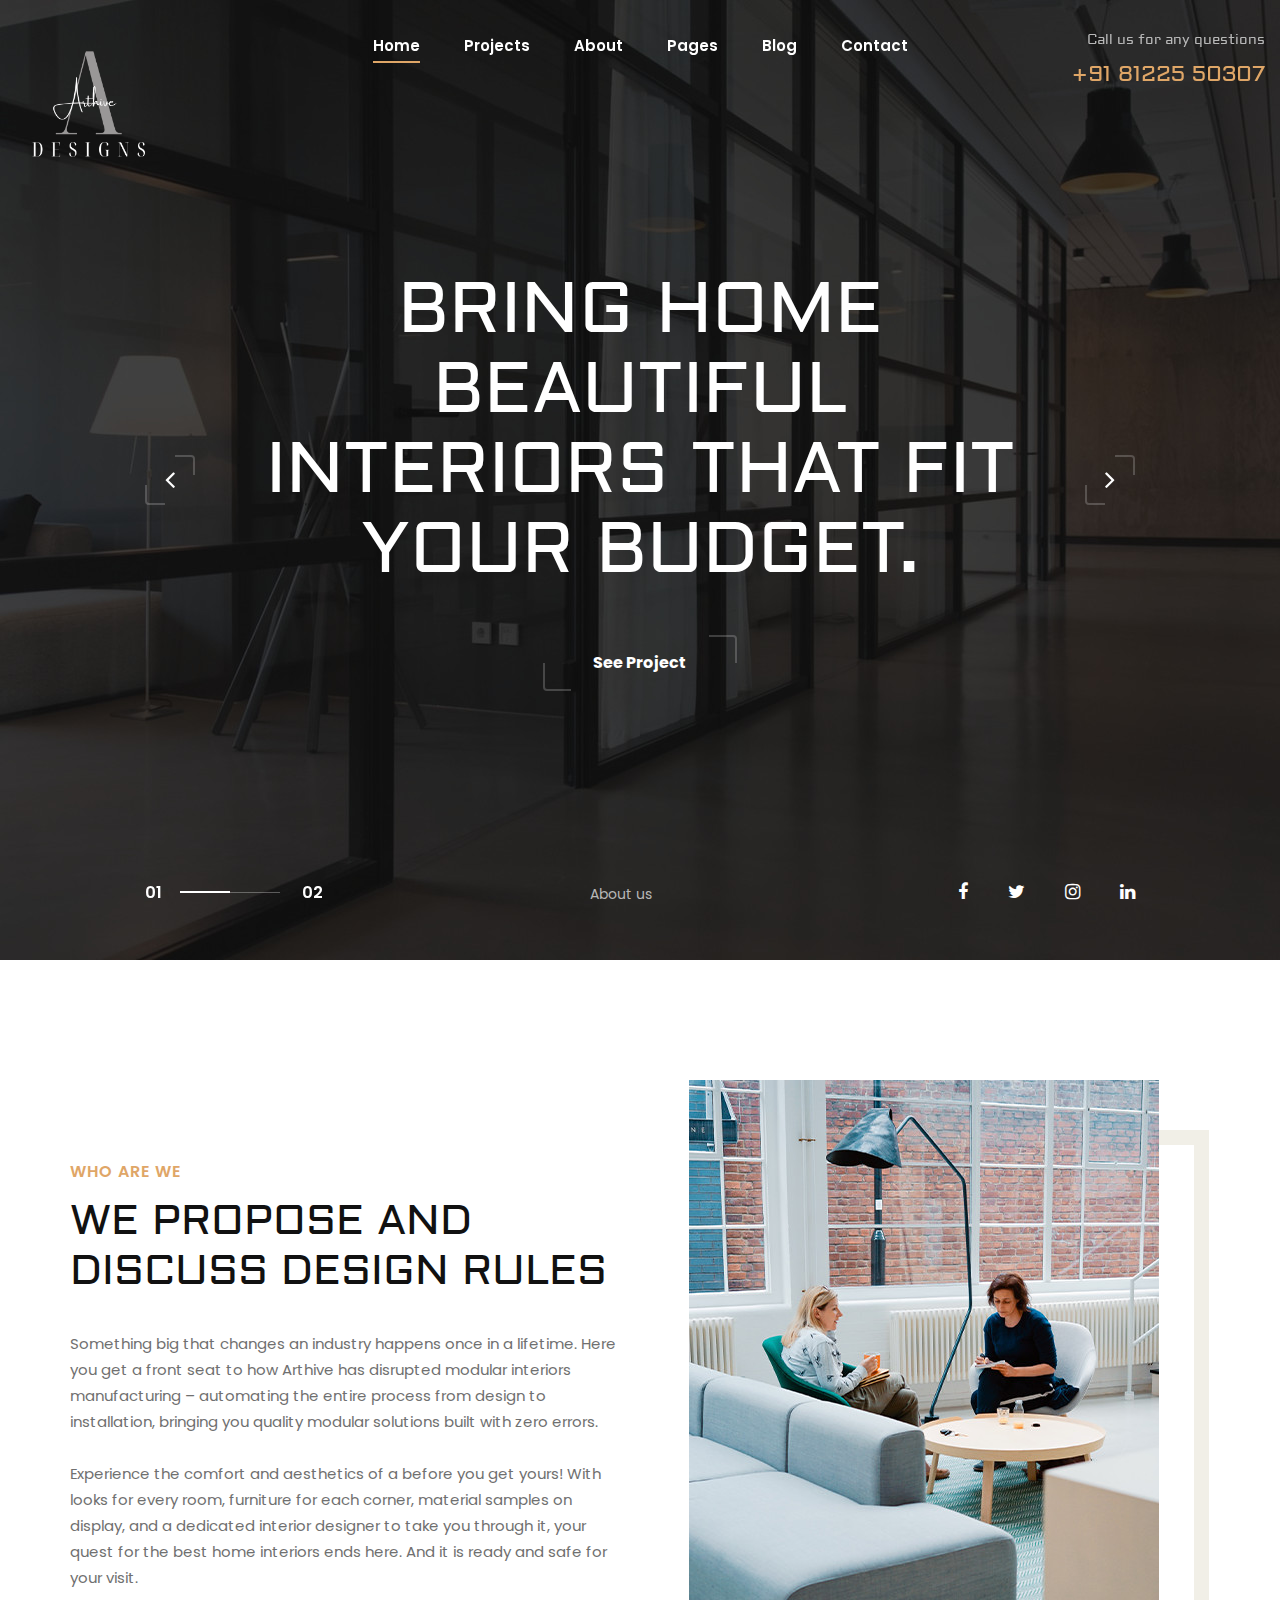
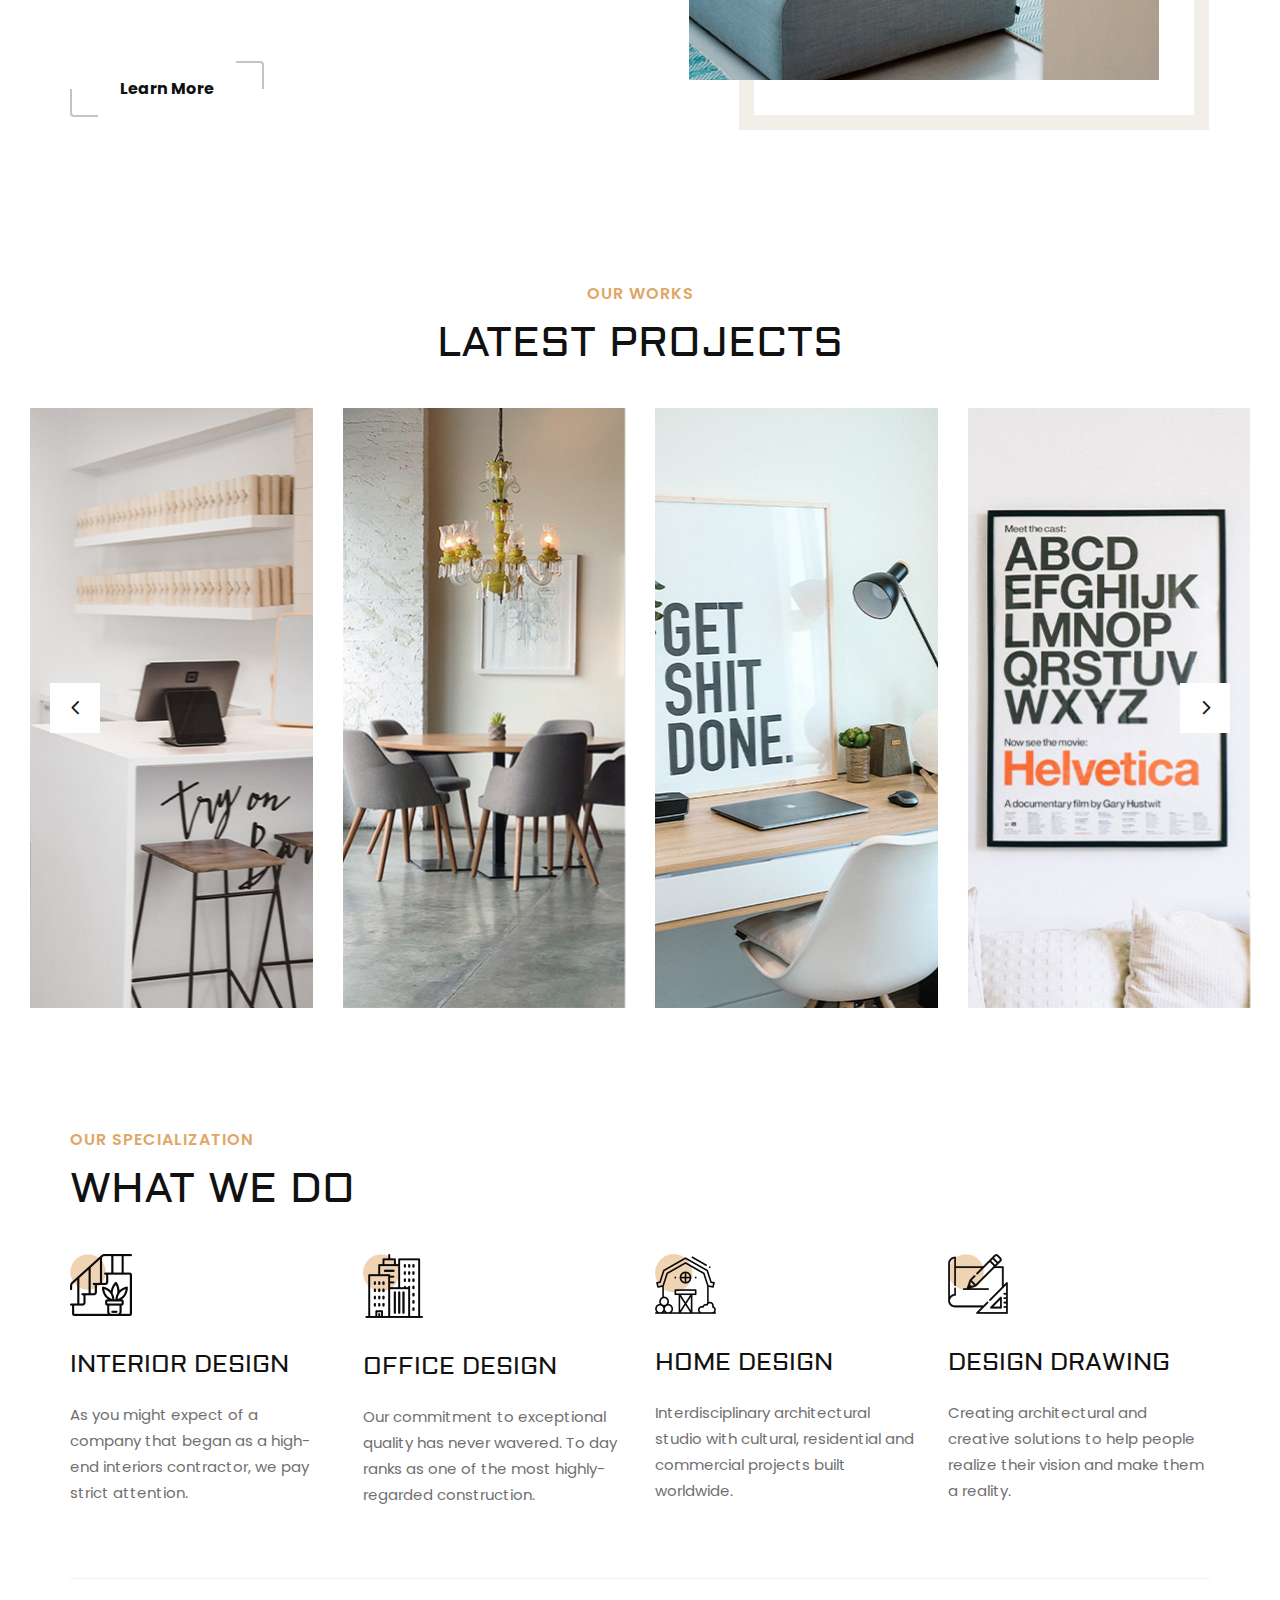
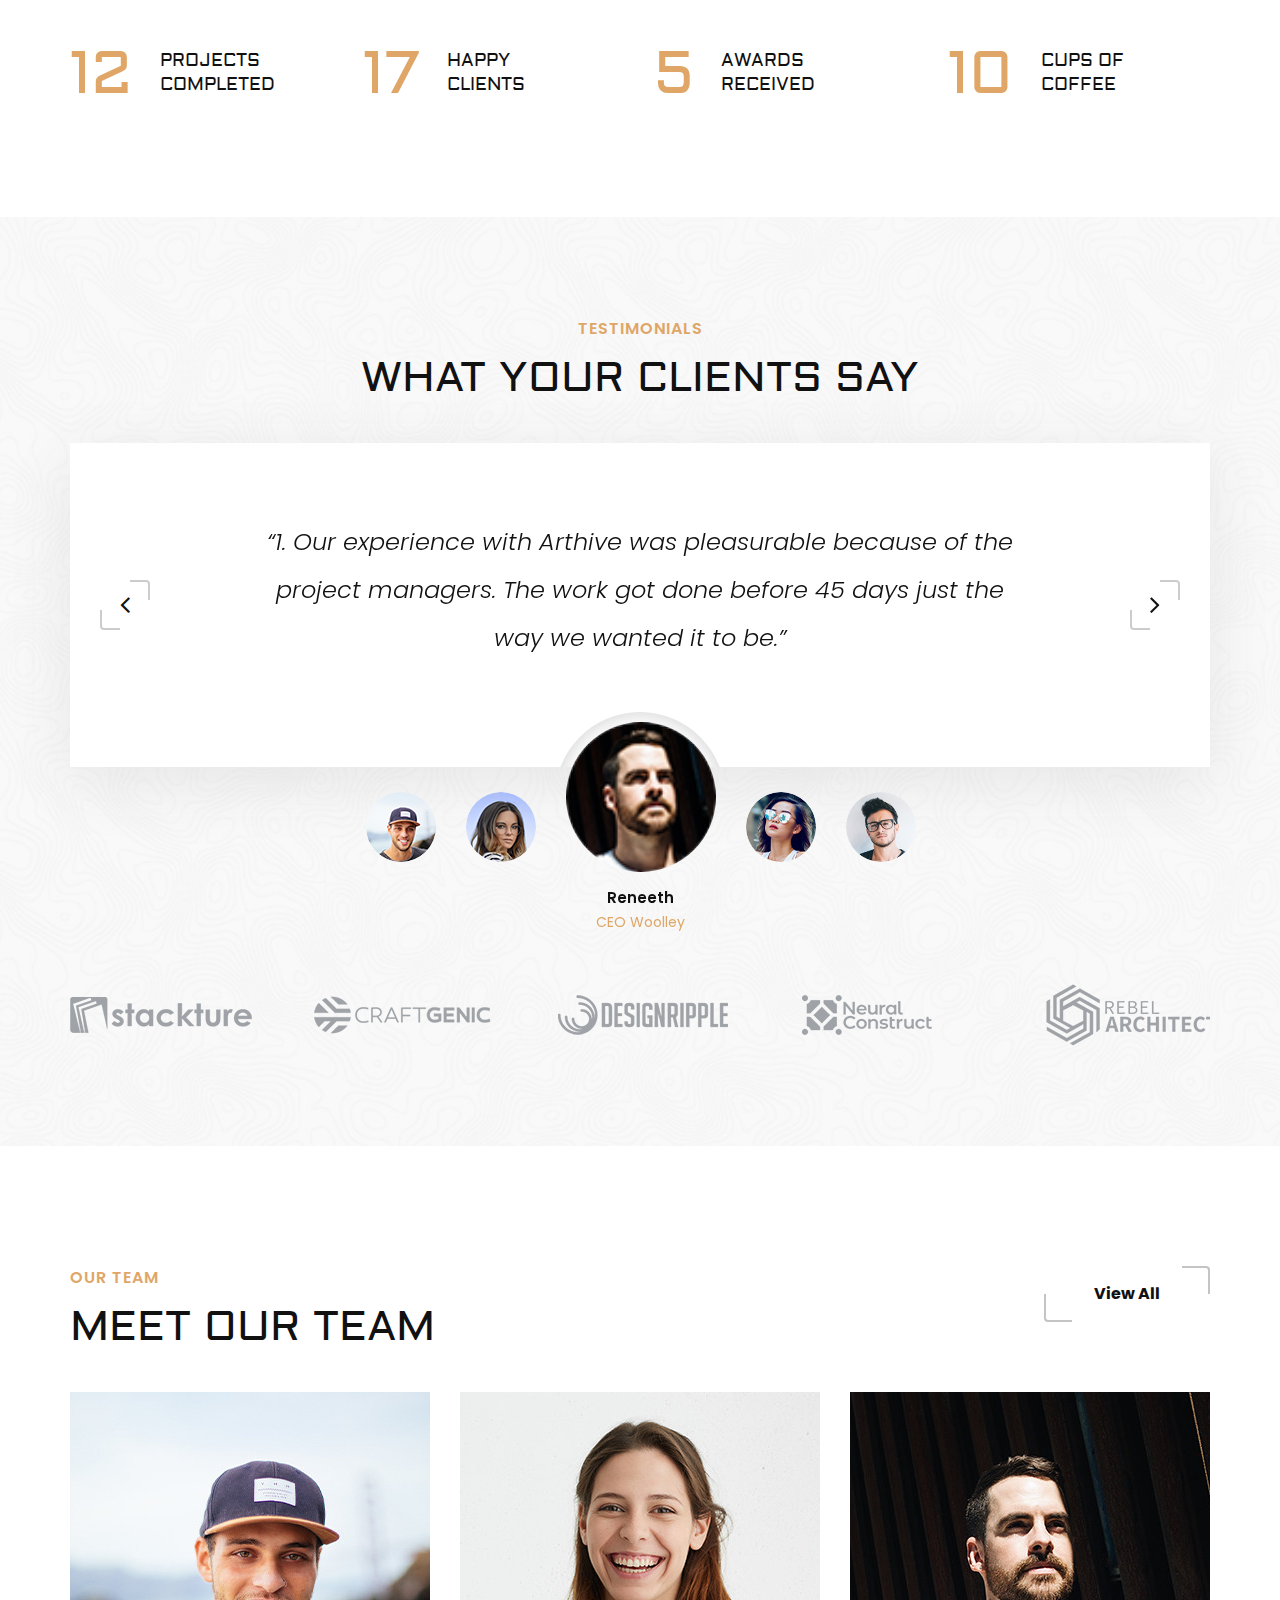
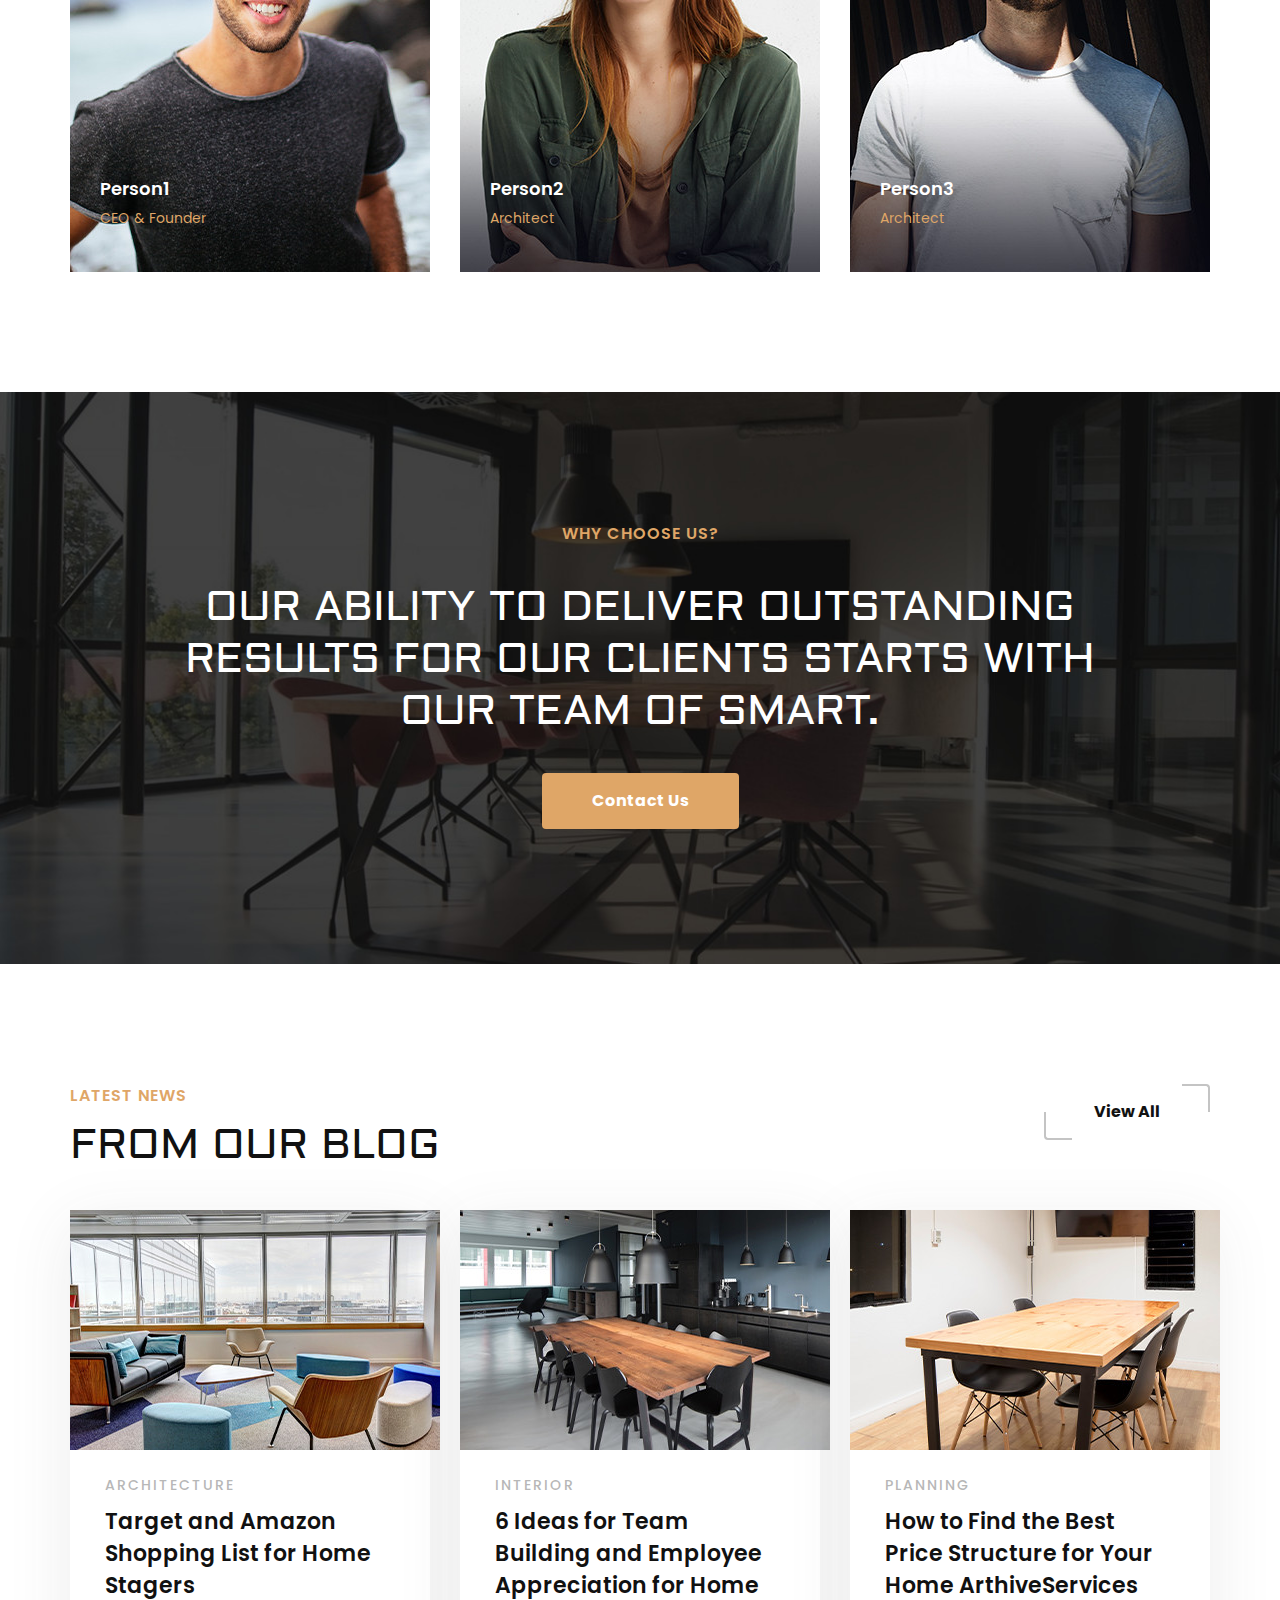
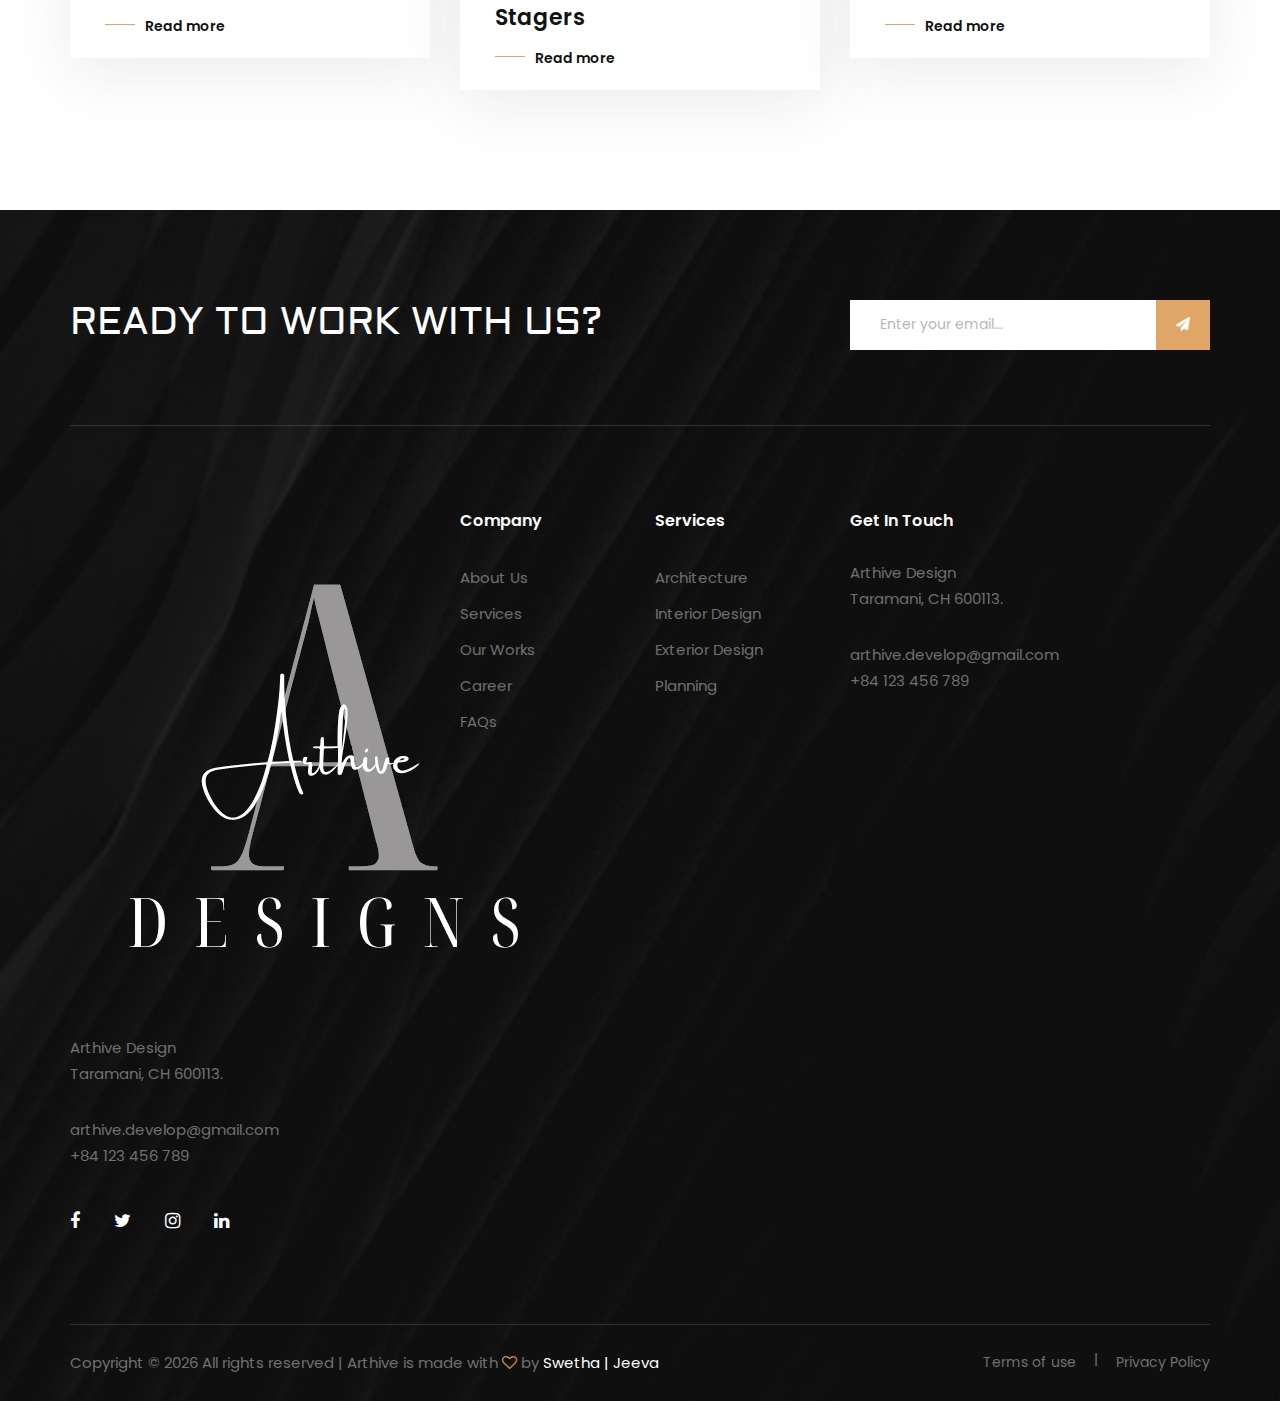
==== commit 2c6f58a6: "logo correction" ====
--- a/index.html
+++ b/index.html
@@ -50,7 +50,7 @@
             <div class="row">
                 <div class="col-lg-3">
                     <div class="header__logo">
-                        <a href="#"><img src="img/logo.png" alt=""></a>
+                        <a href="#"><img  class="mainLogo" src="img/logo.png" alt=""></a>
                     </div>
                 </div>
                 <div class="col-lg-6">
--- a/css/style.css
+++ b/css/style.css
@@ -83,9 +83,6 @@
 	margin: 0 0 15px 0;
 }
 
-img {
-	max-width: 100%;
-}
 
 input:focus,
 select:focus,
@@ -3060,4 +3057,15 @@
 	.footer__top__text h2 {
 		font-size: 32px;
 	}
-}+}
+
+.mainLogo{
+	width: 50%;
+}
+
+@media only screen and (max-width: 768px) {
+	/* For mobile phones: */
+	.mainLogo{
+		width: 35%;
+	}
+}
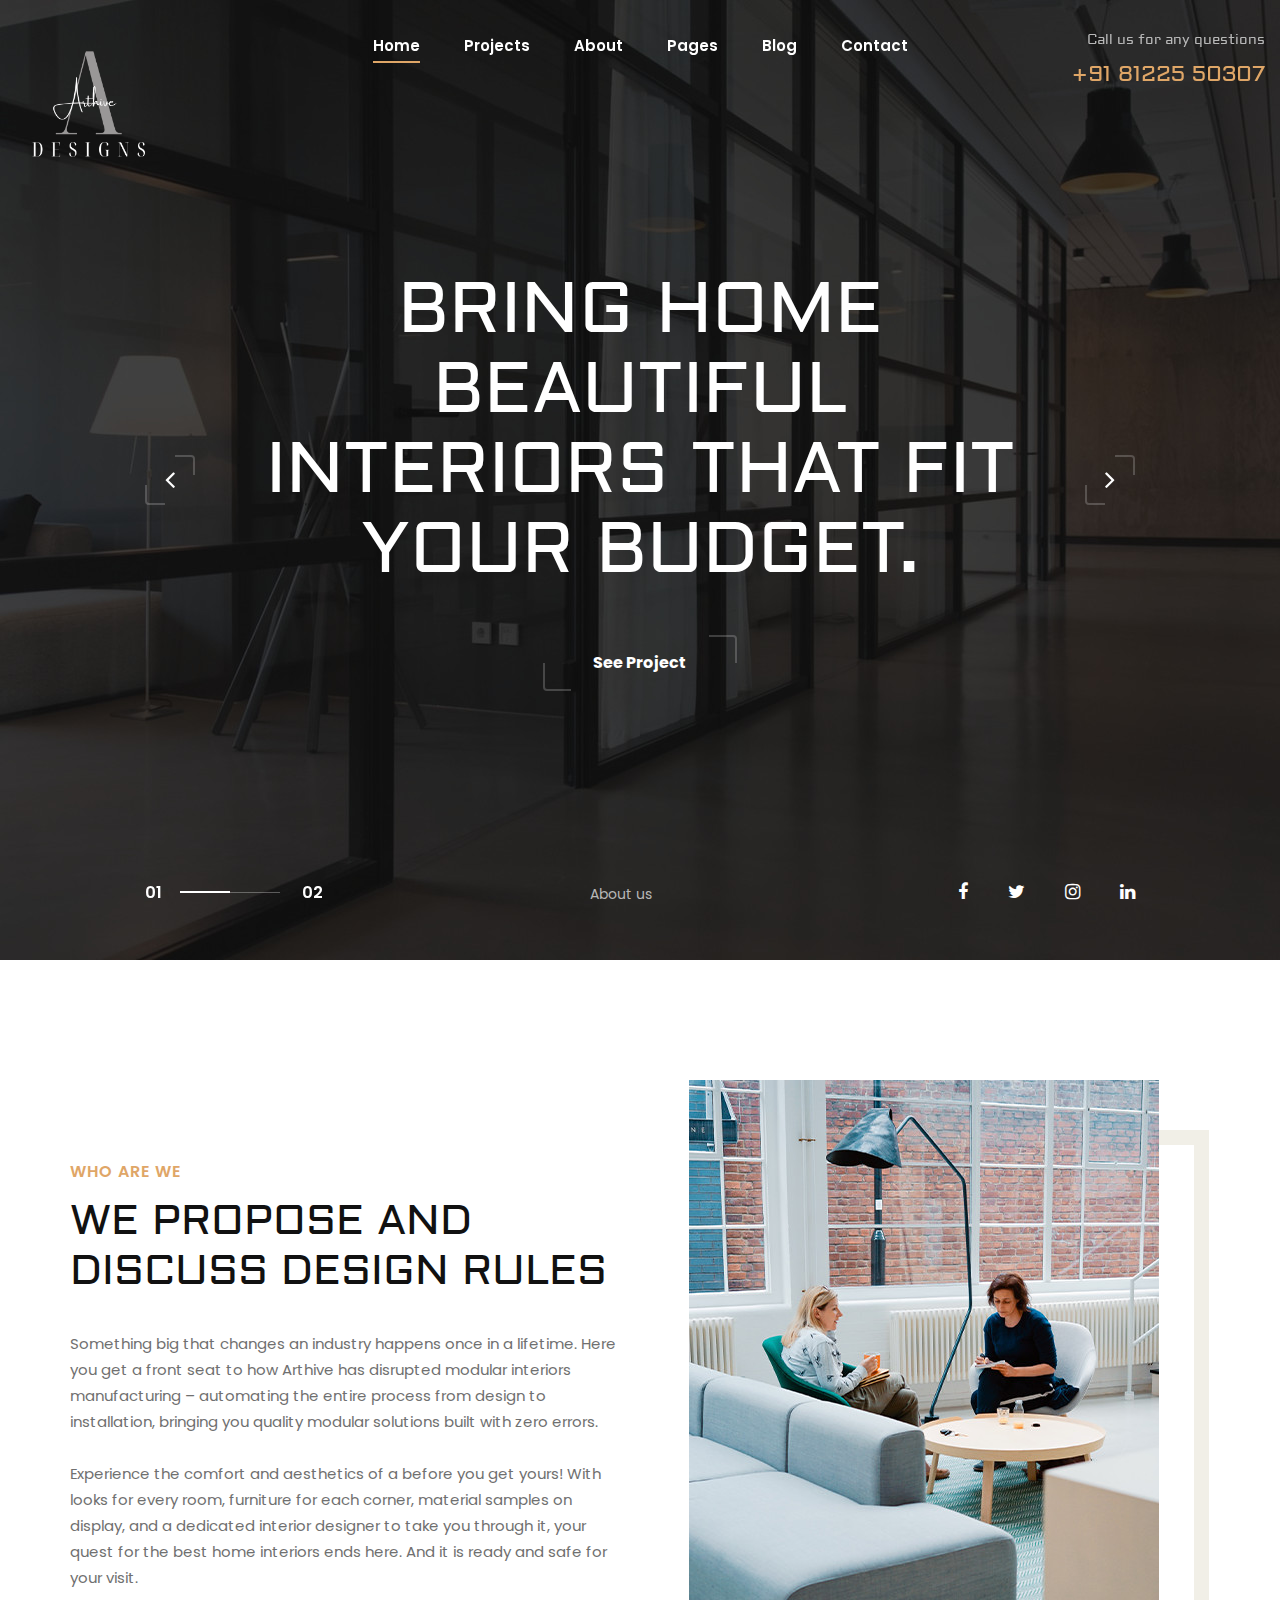
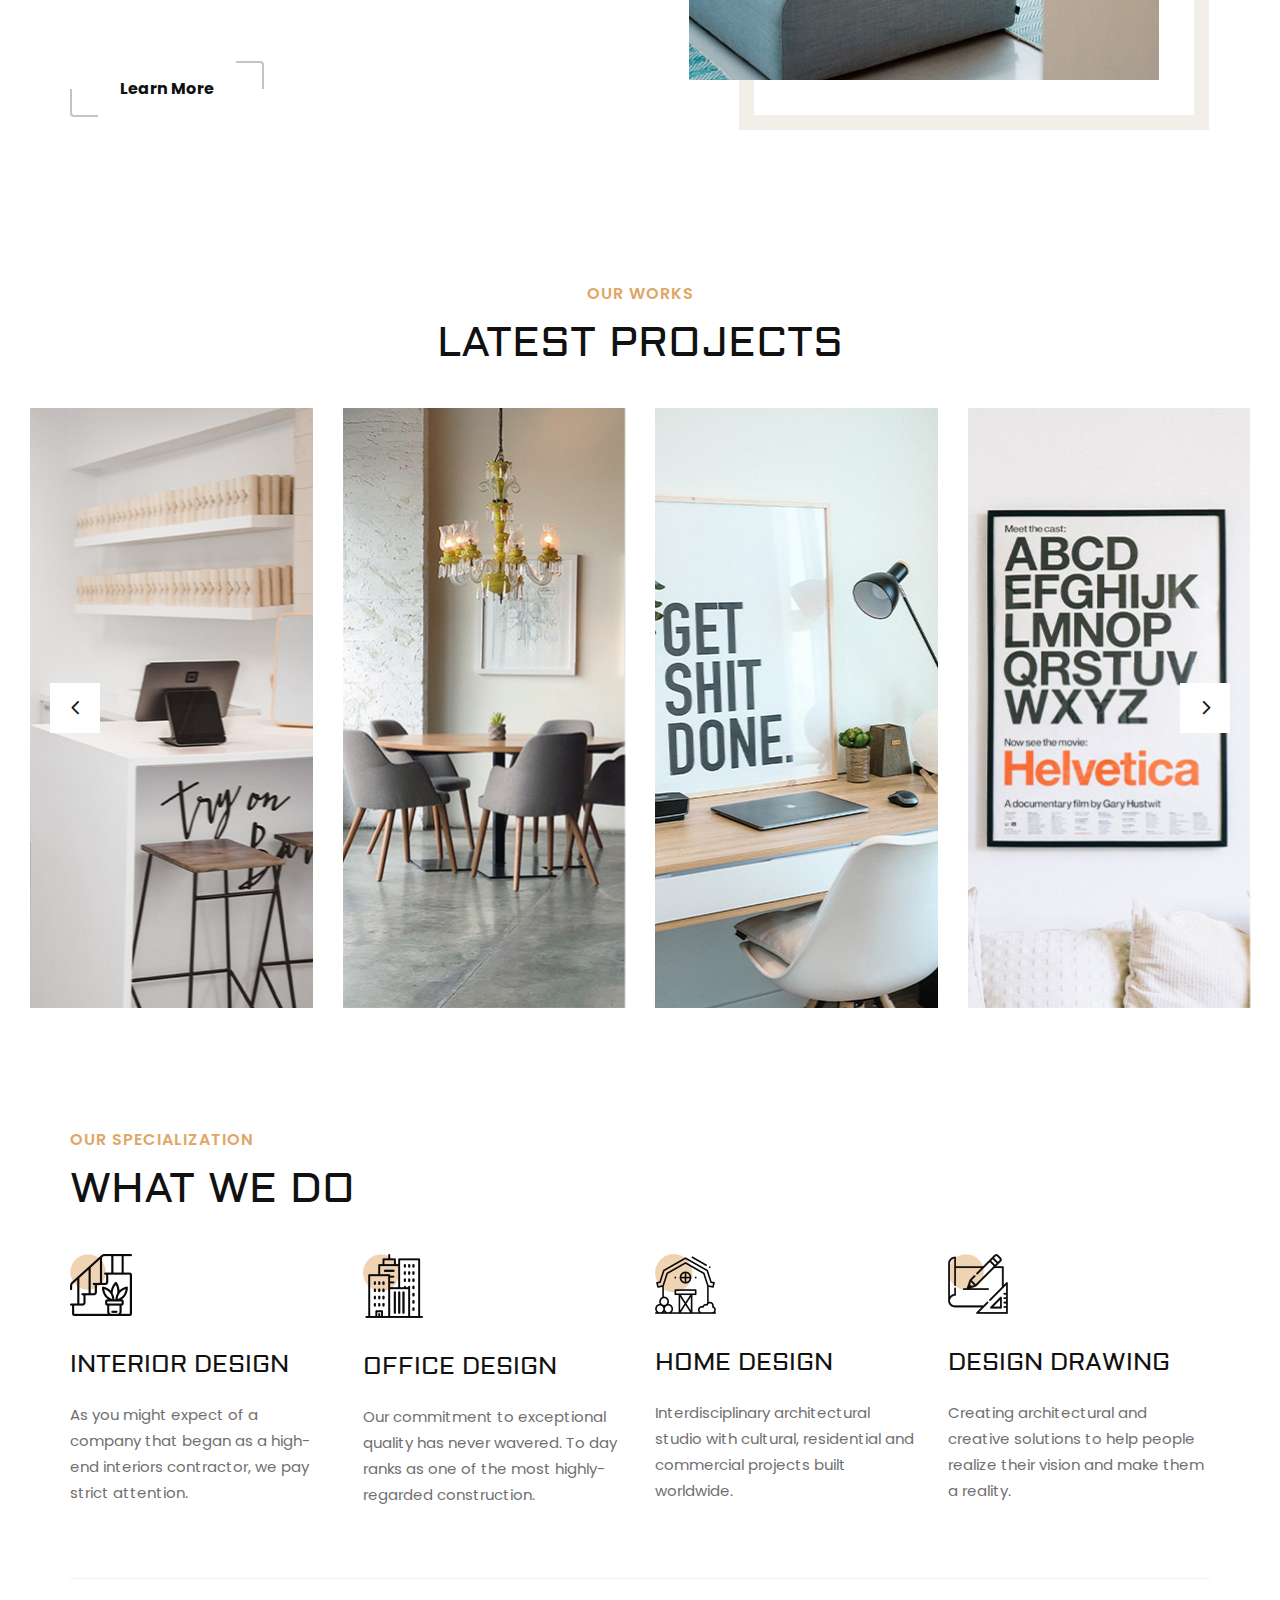
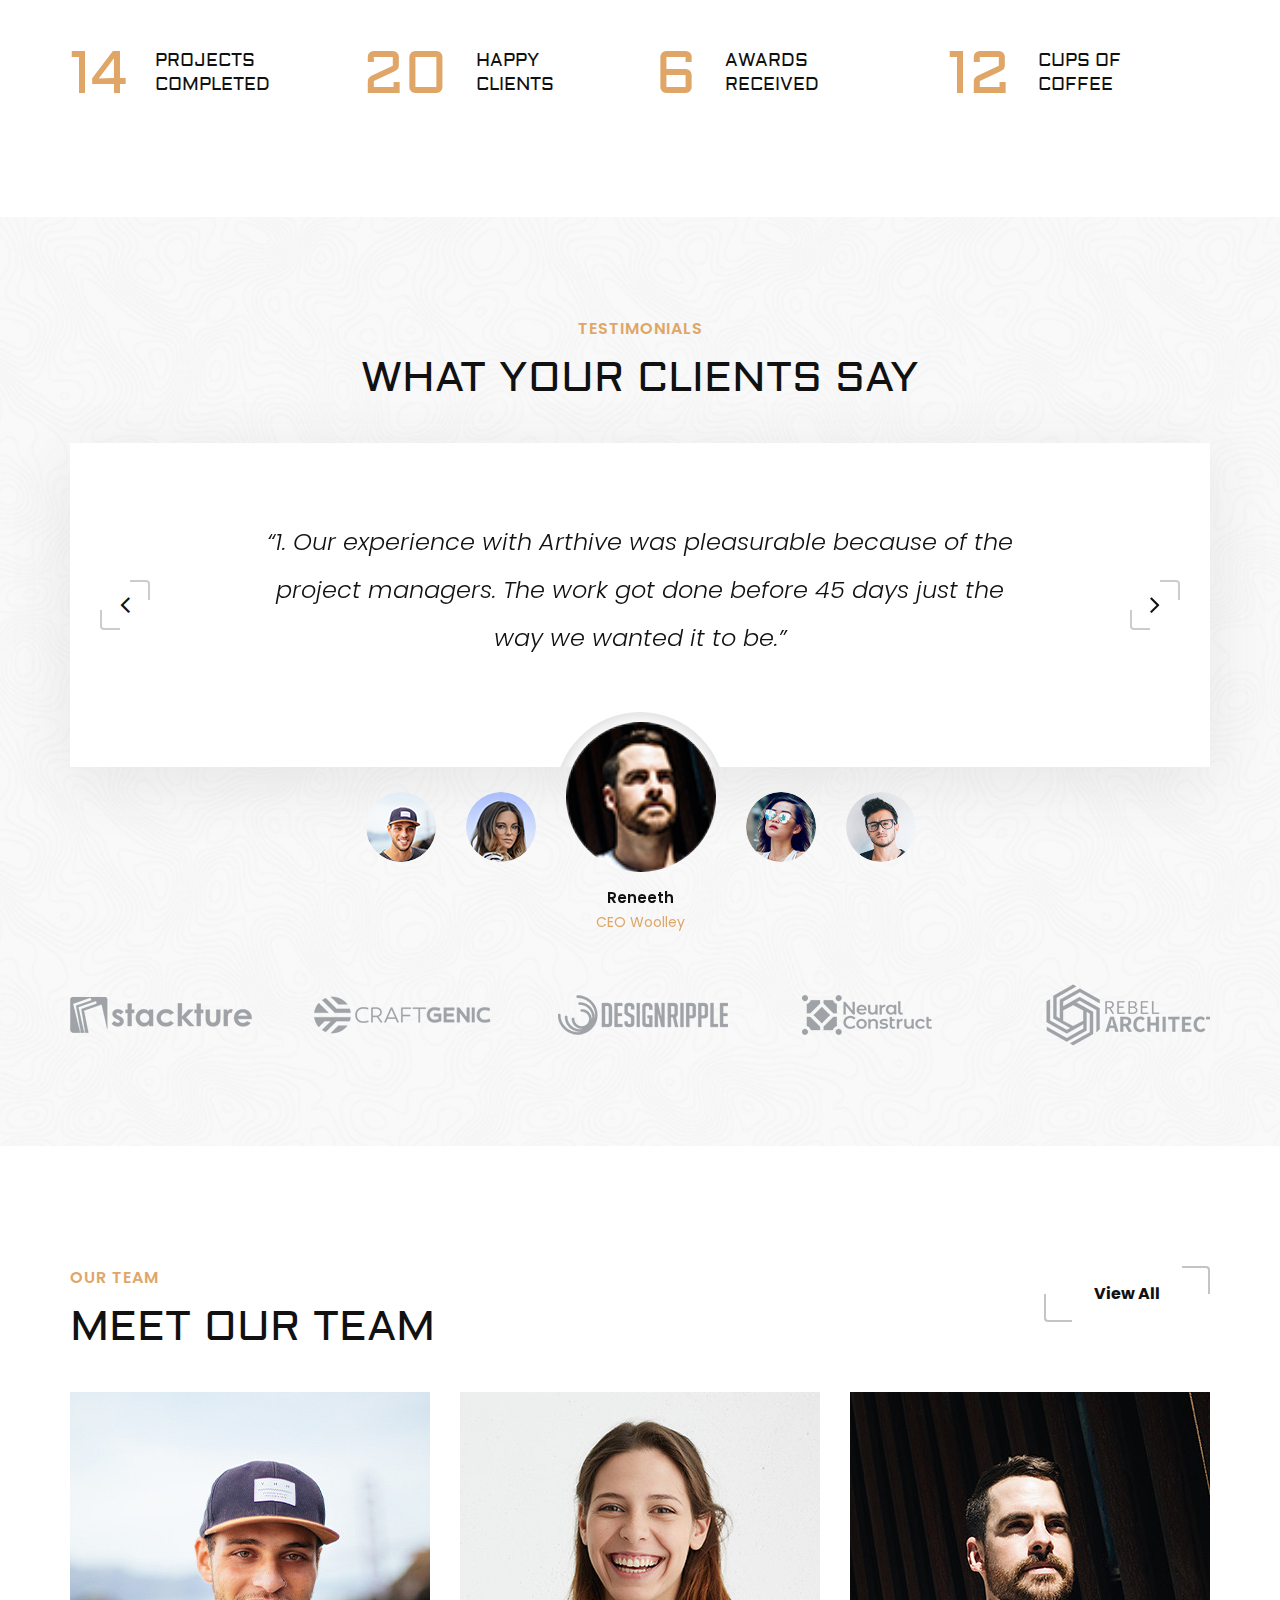
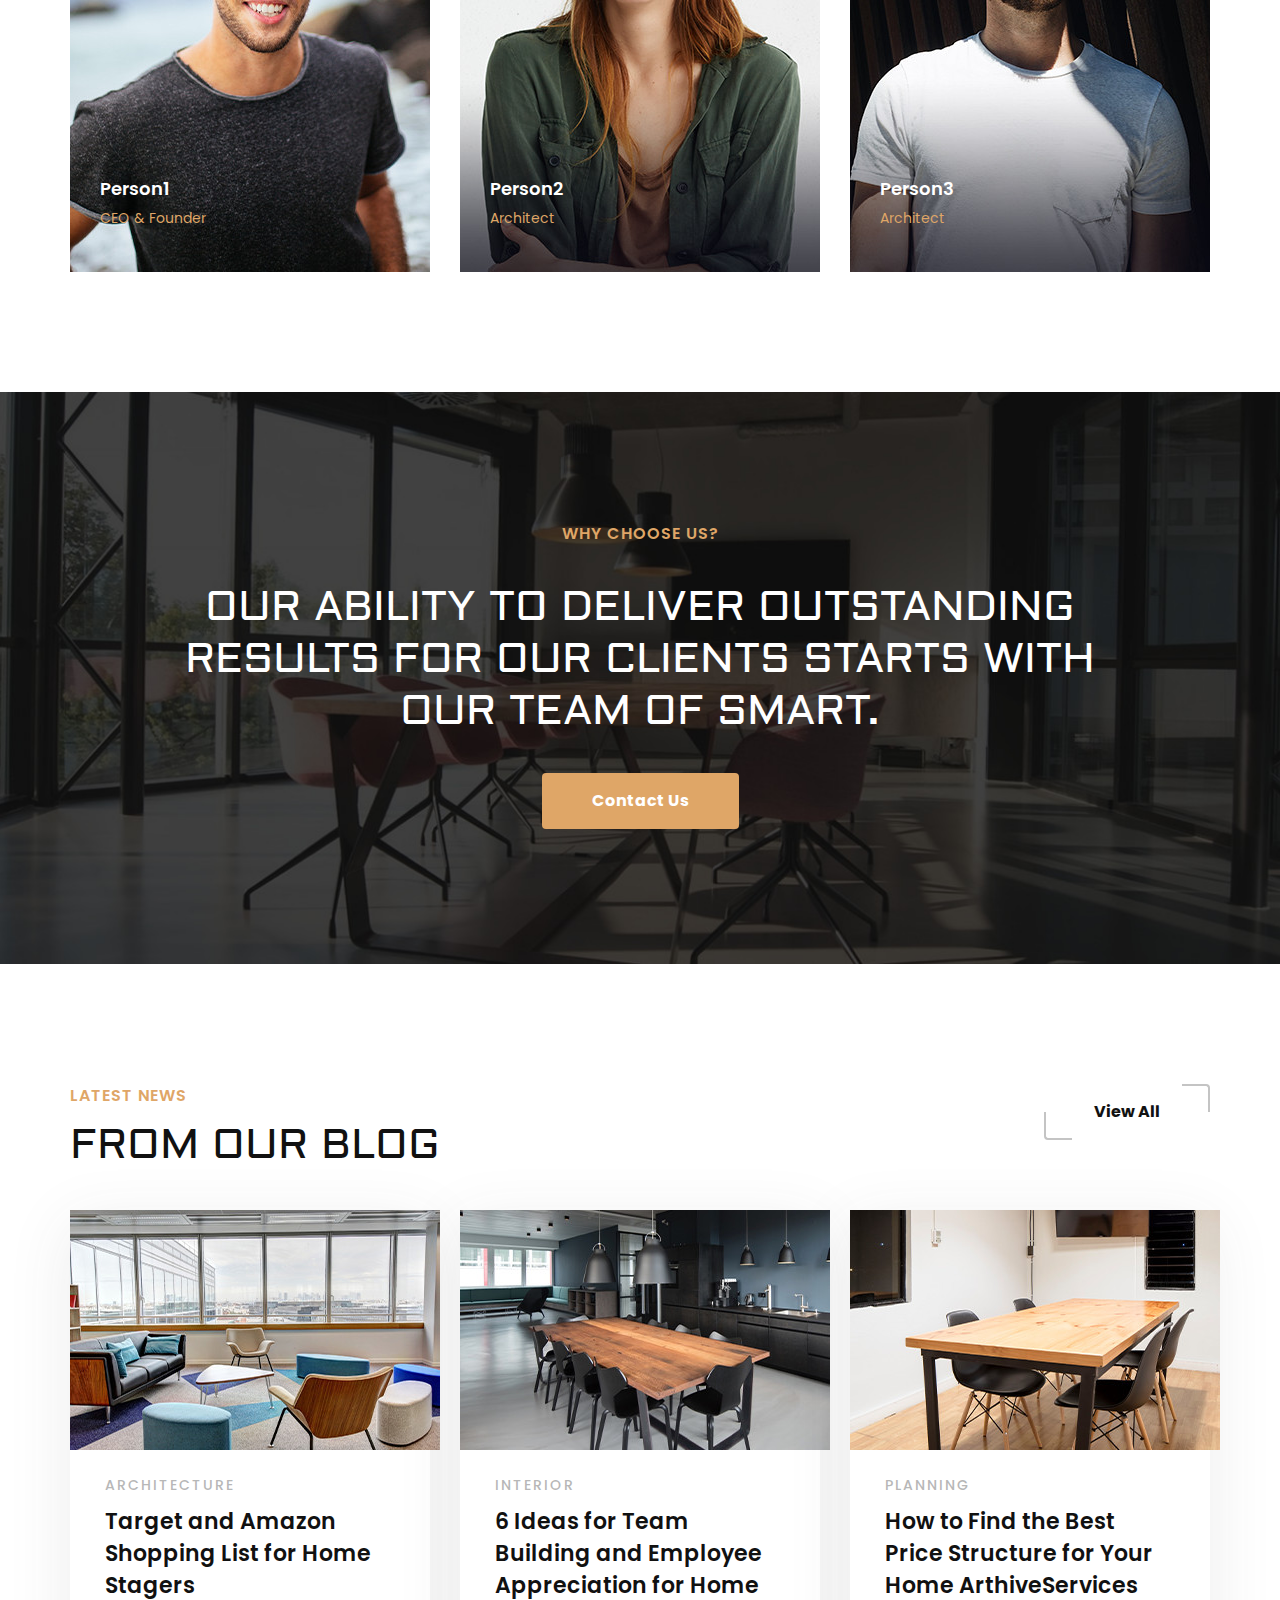
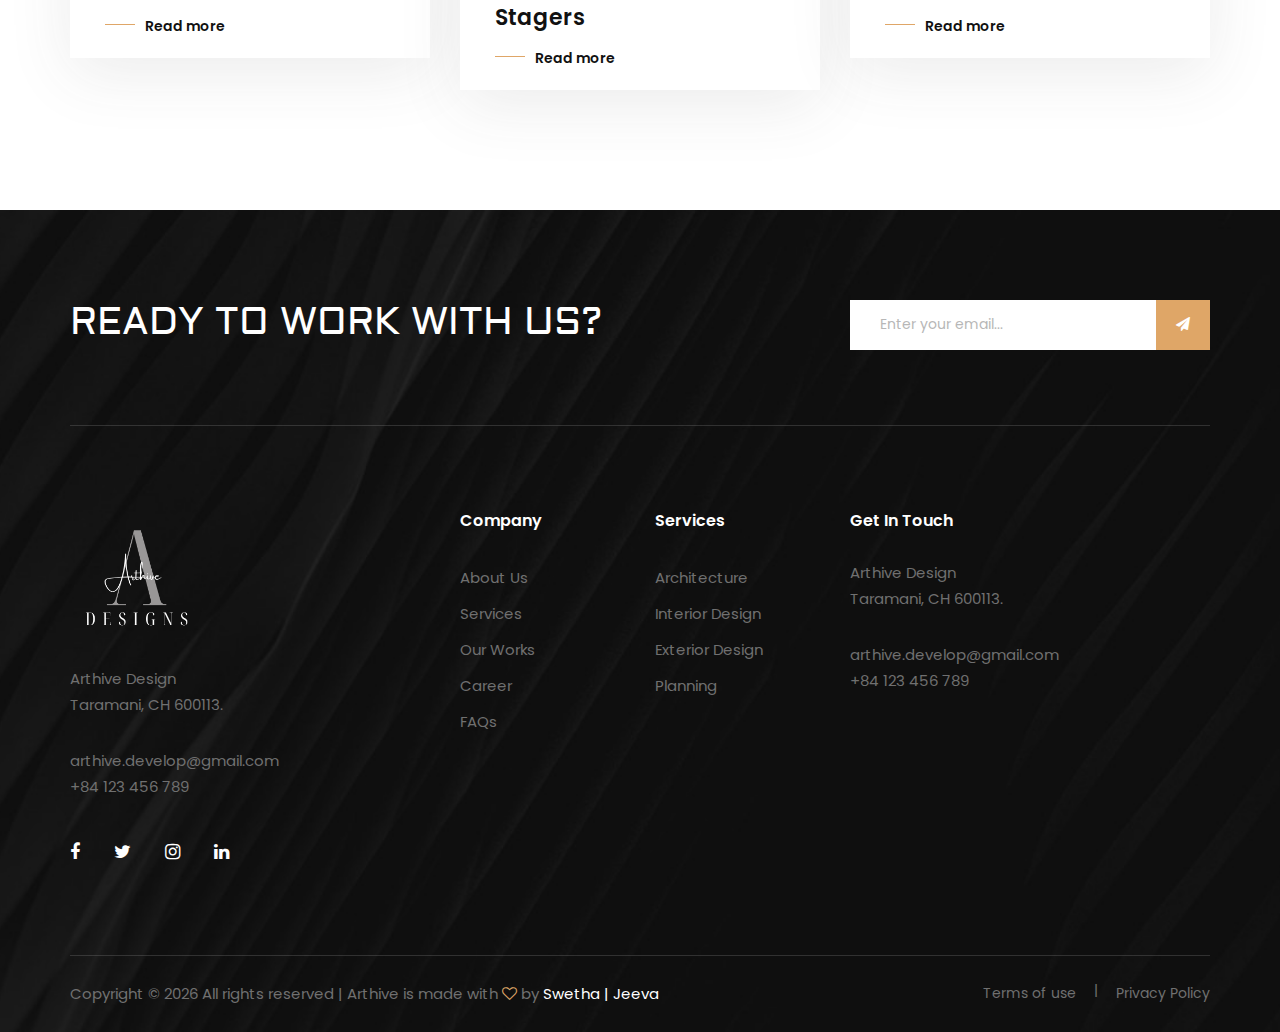
==== commit edb14d1b: "footer logo correction" ====
--- a/index.html
+++ b/index.html
@@ -605,7 +605,7 @@
                 <div class="col-lg-3 col-md-6 col-sm-6">
                     <div class="footer__about">
                         <div class="footer__logo">
-                            <a href="#"><img src="img/logo.png" alt=""></a>
+                            <a href="#"><img class="mainLogo"  src="img/logo.png" alt=""></a>
                         </div>
                         <p>Arthive Design <br />Taramani, CH 600113.</p>
                         <ul>
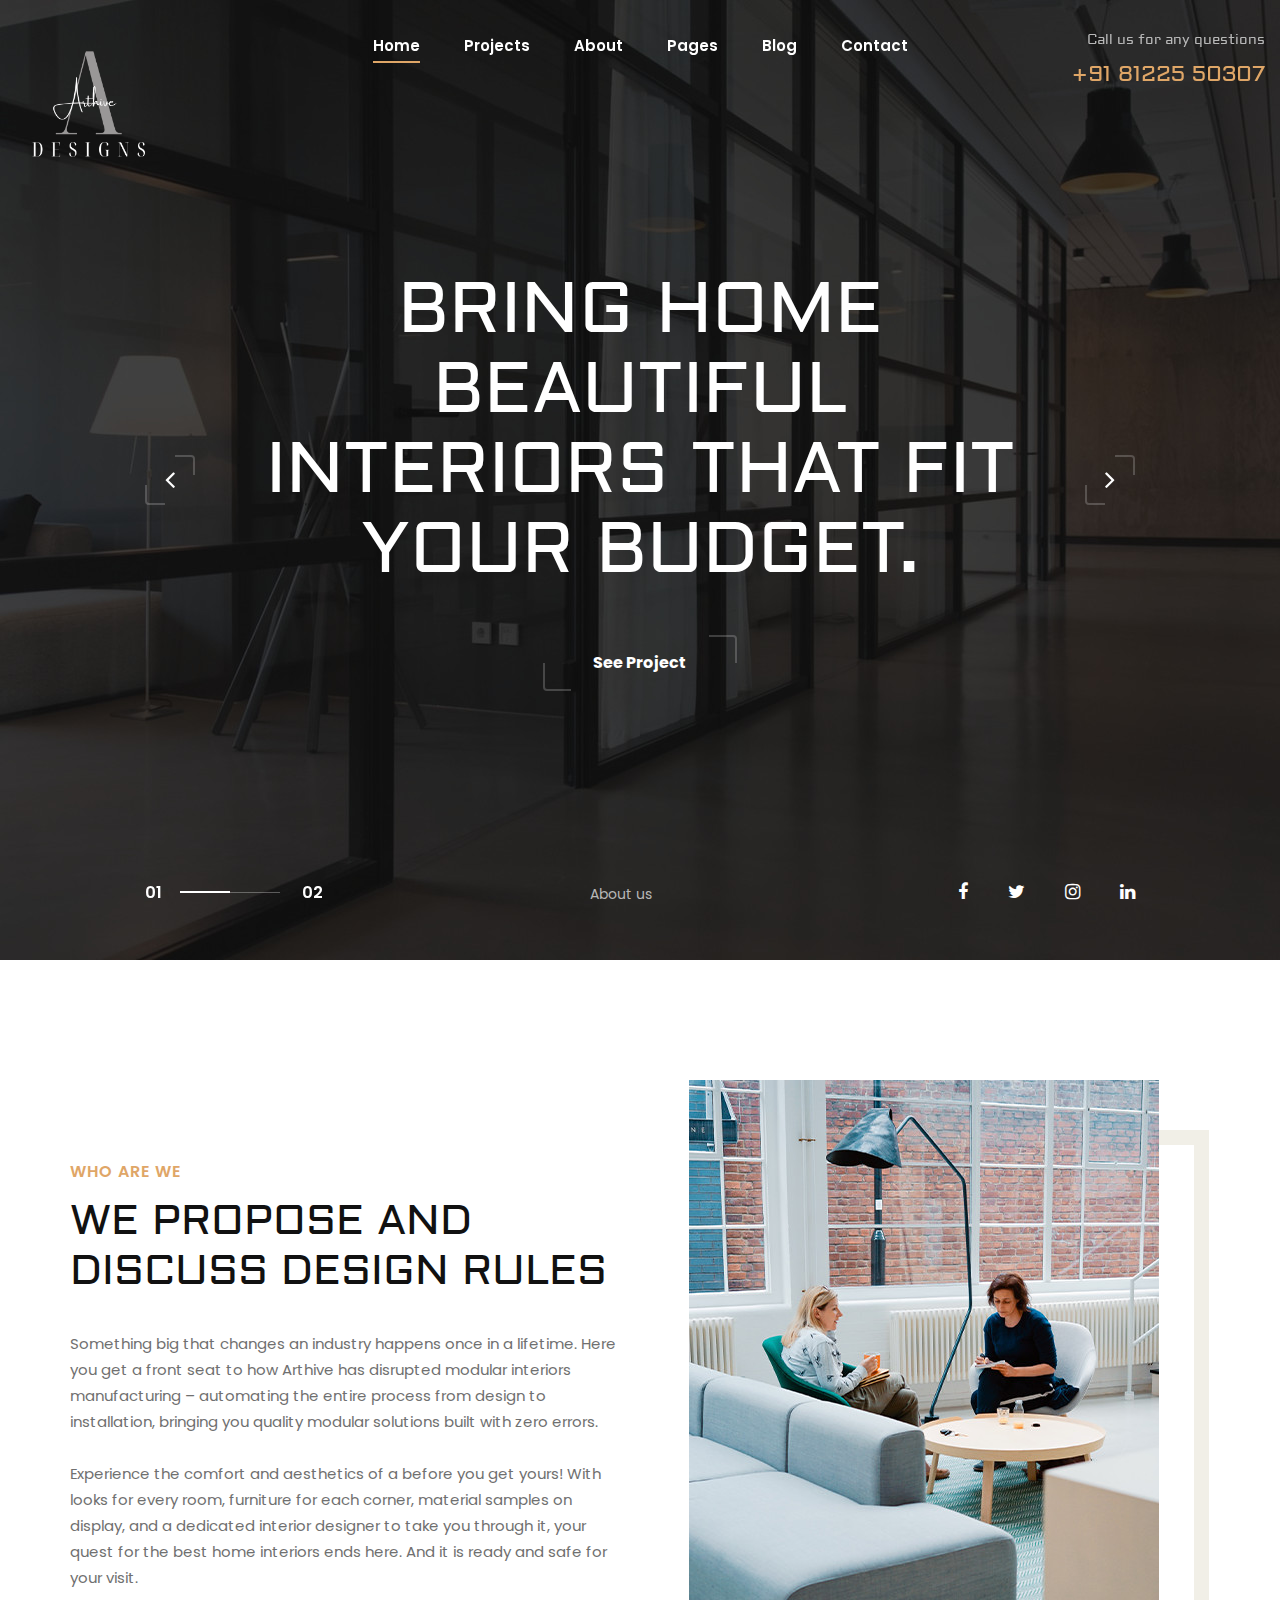
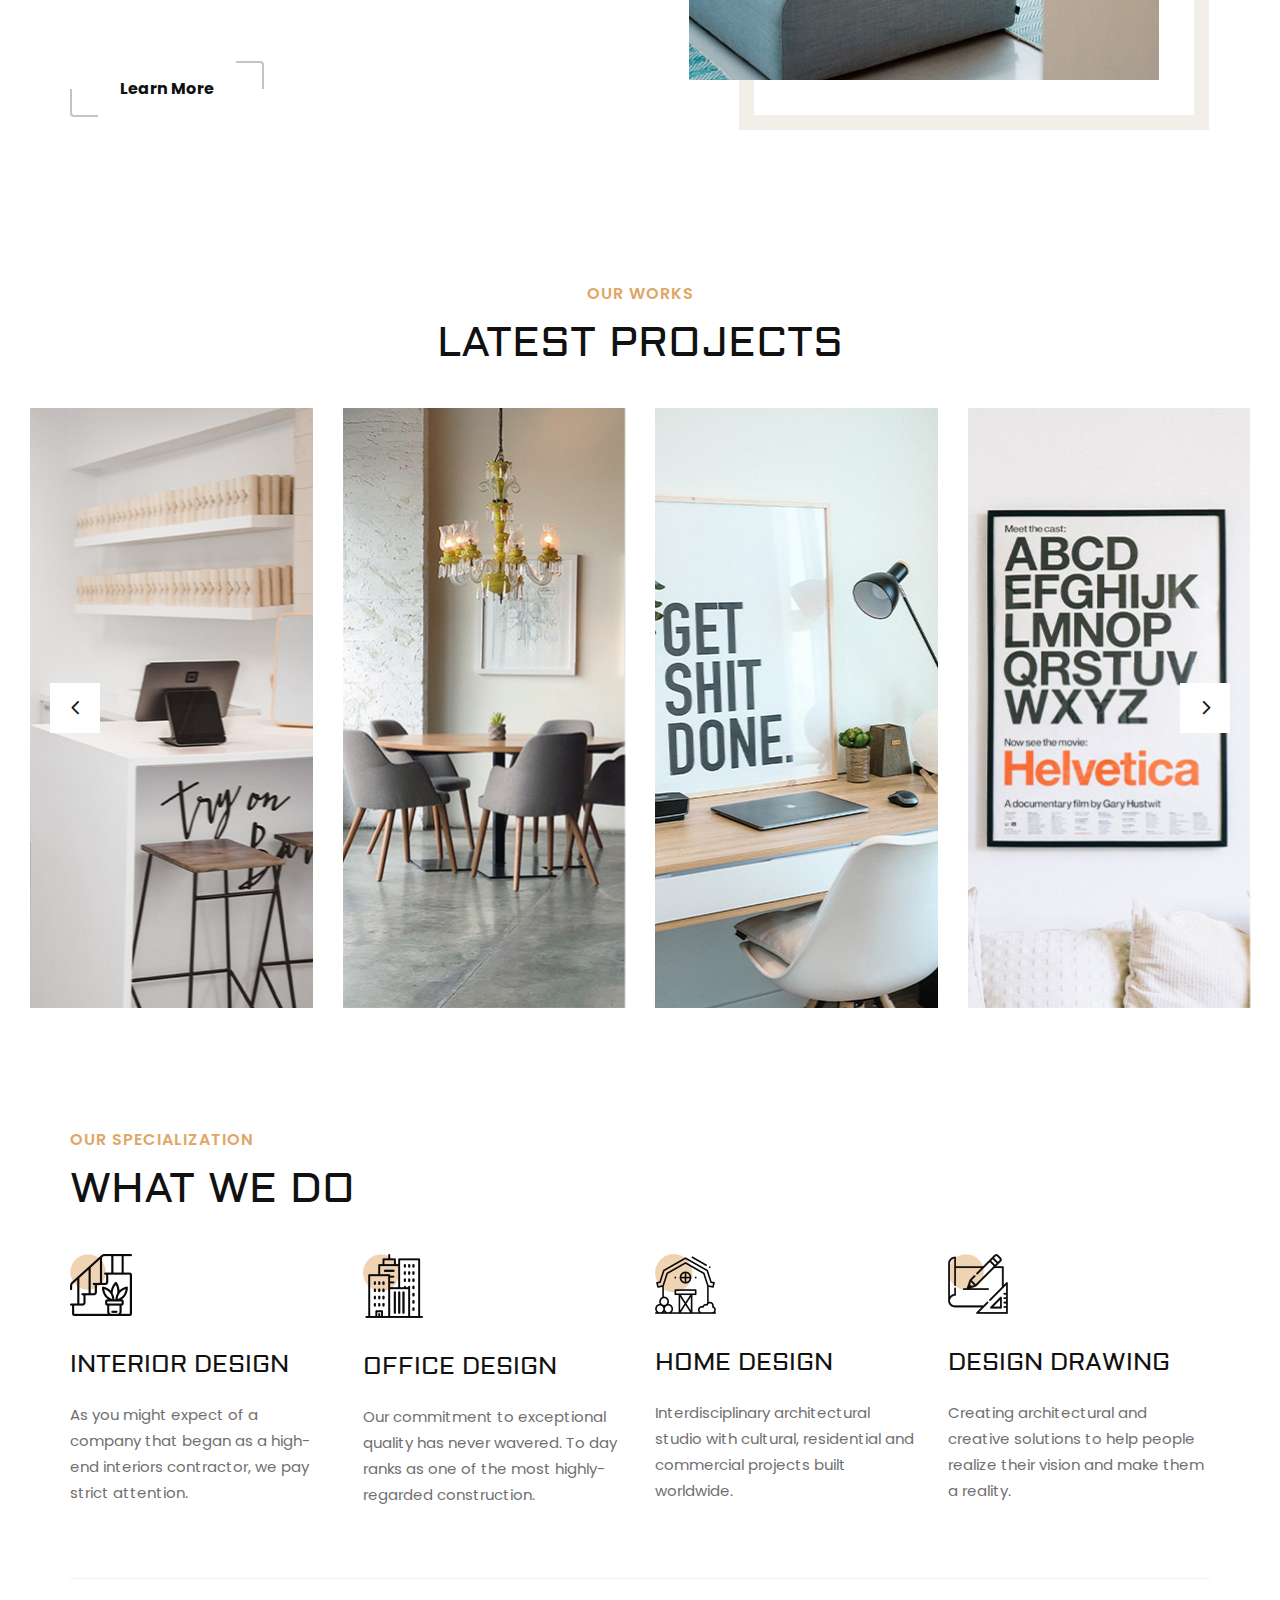
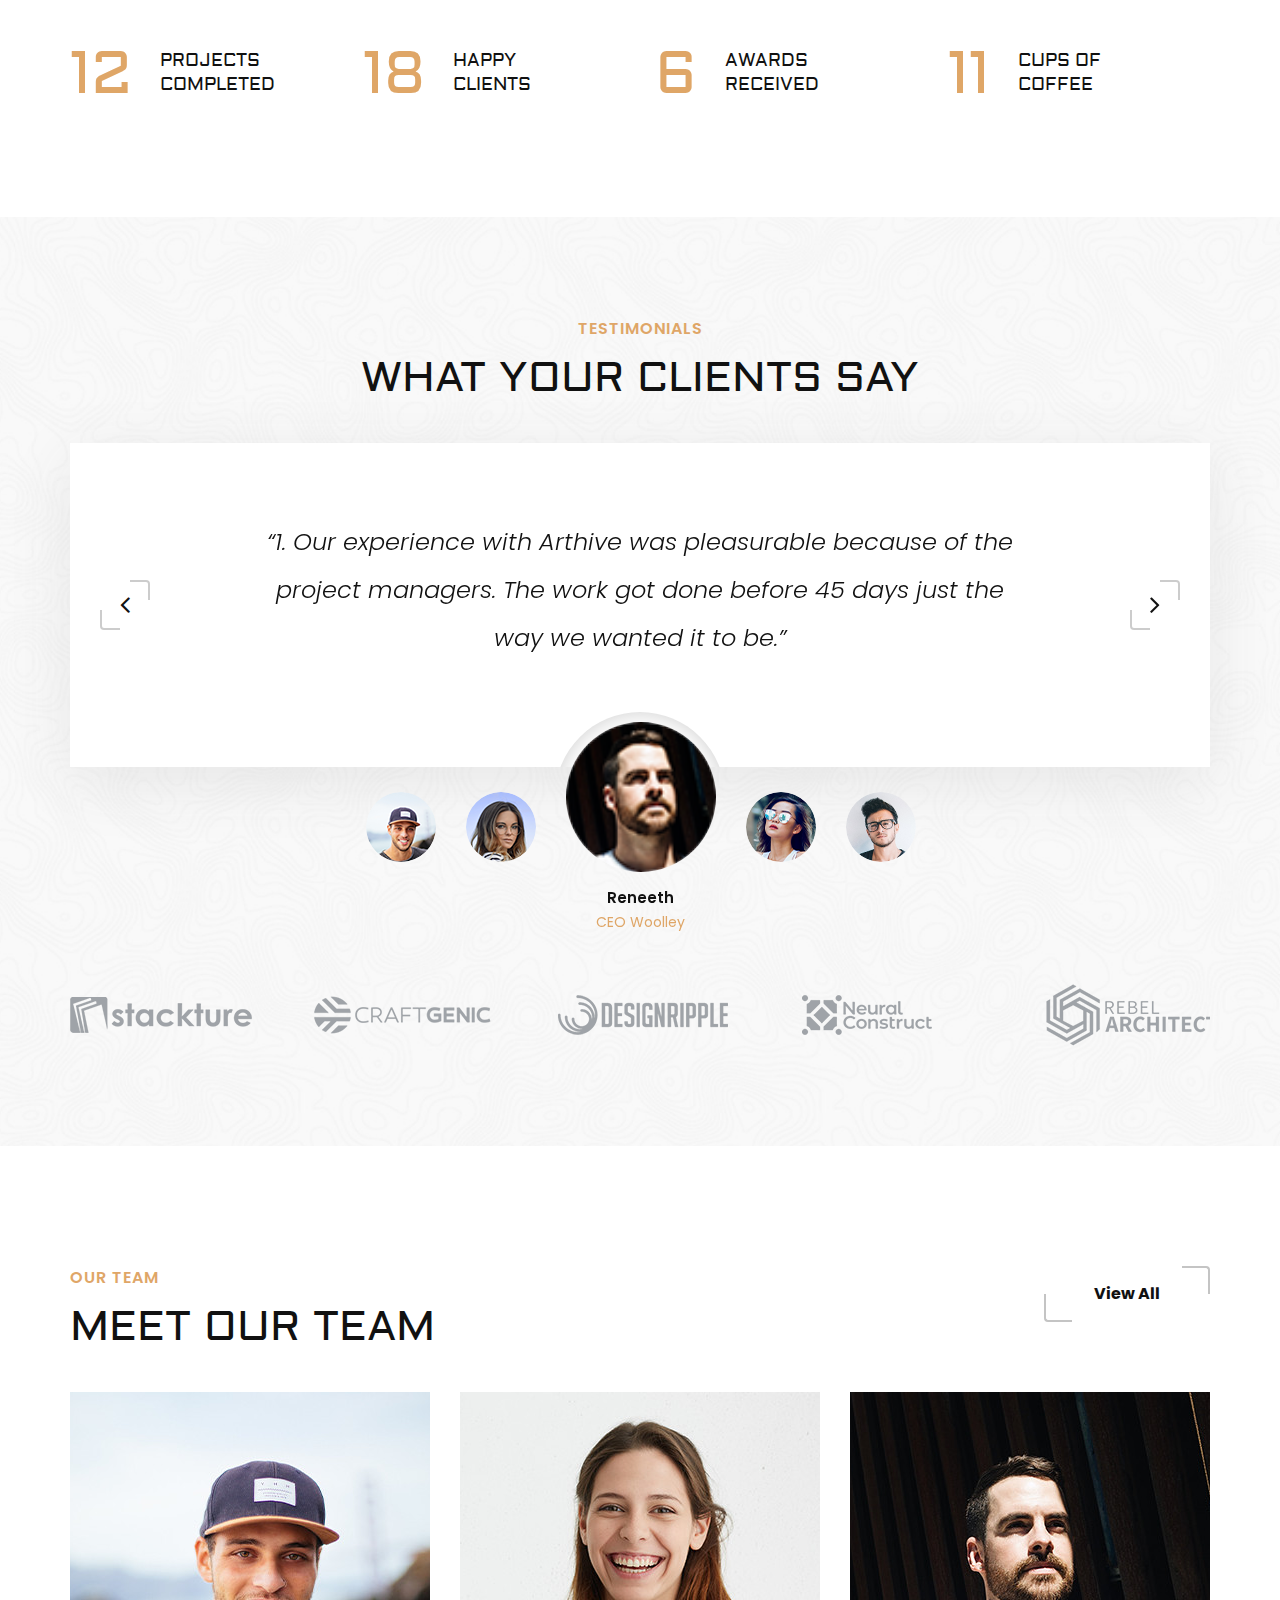
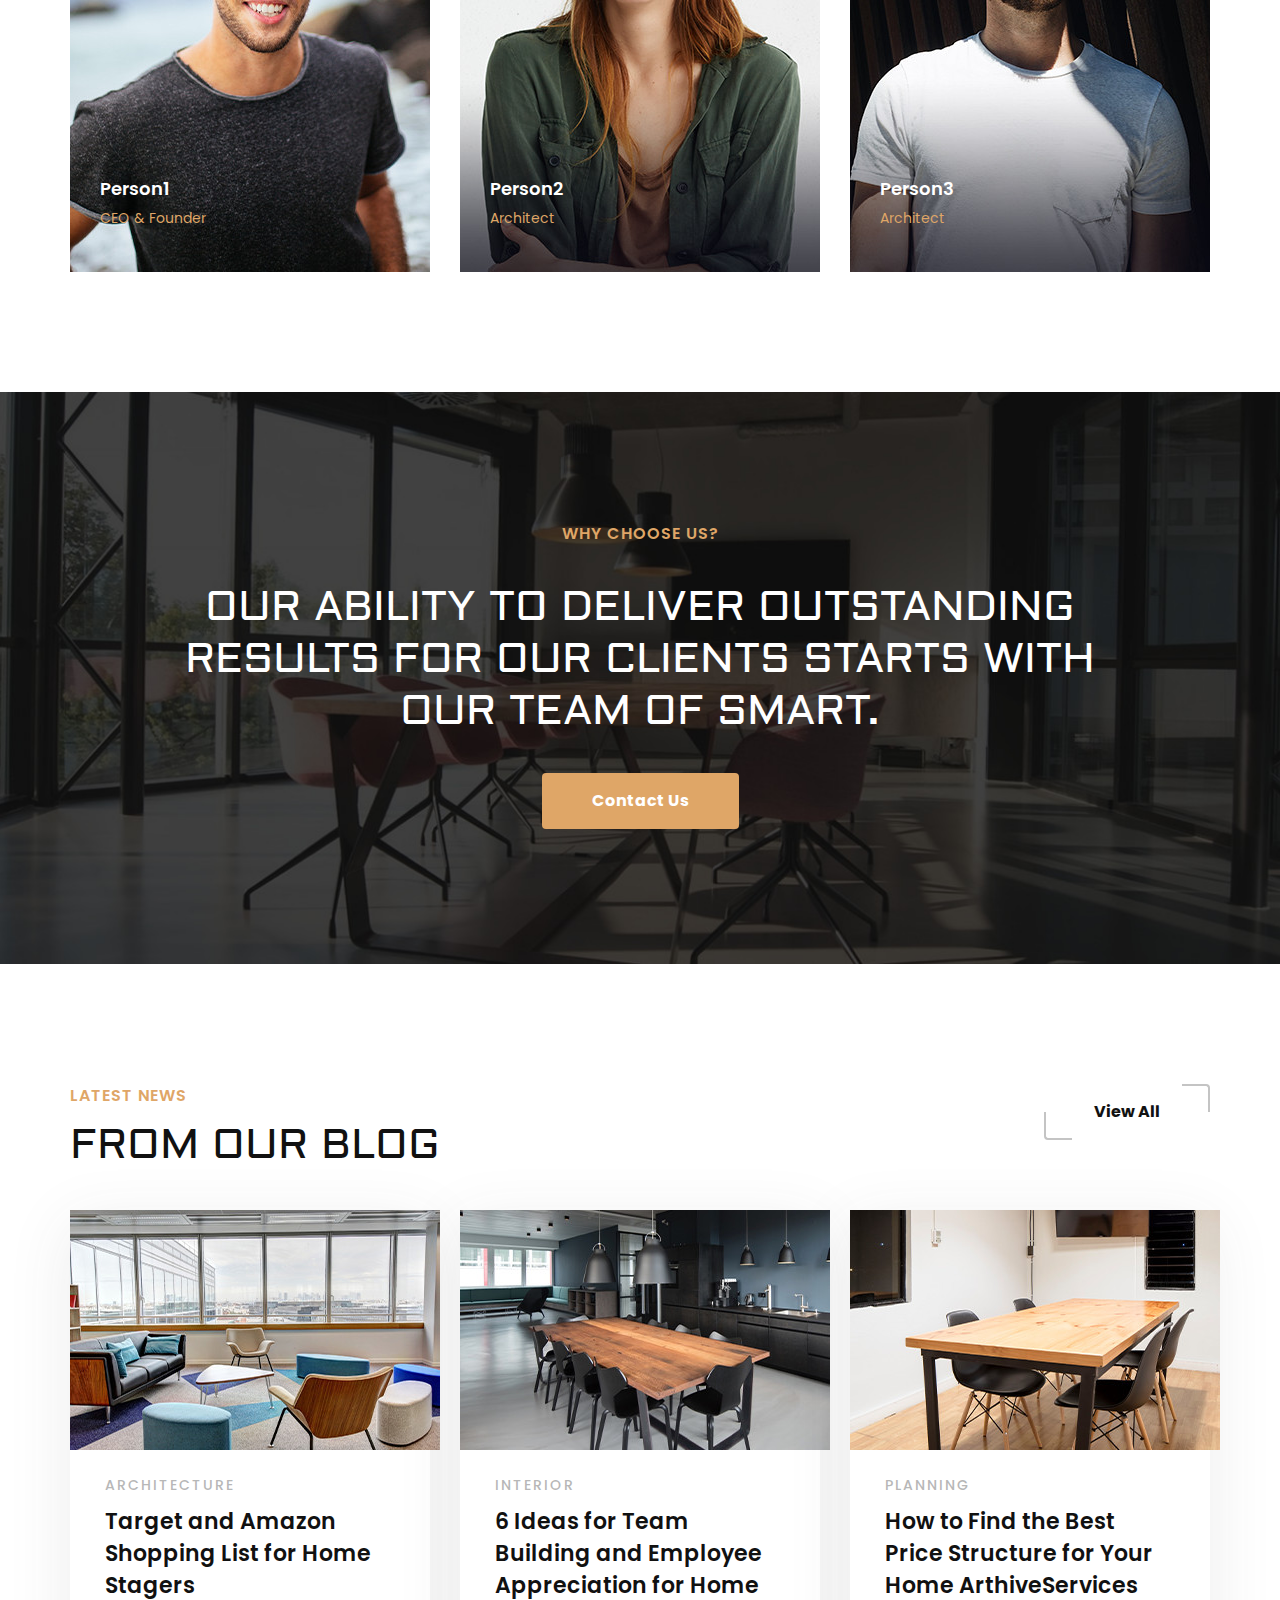
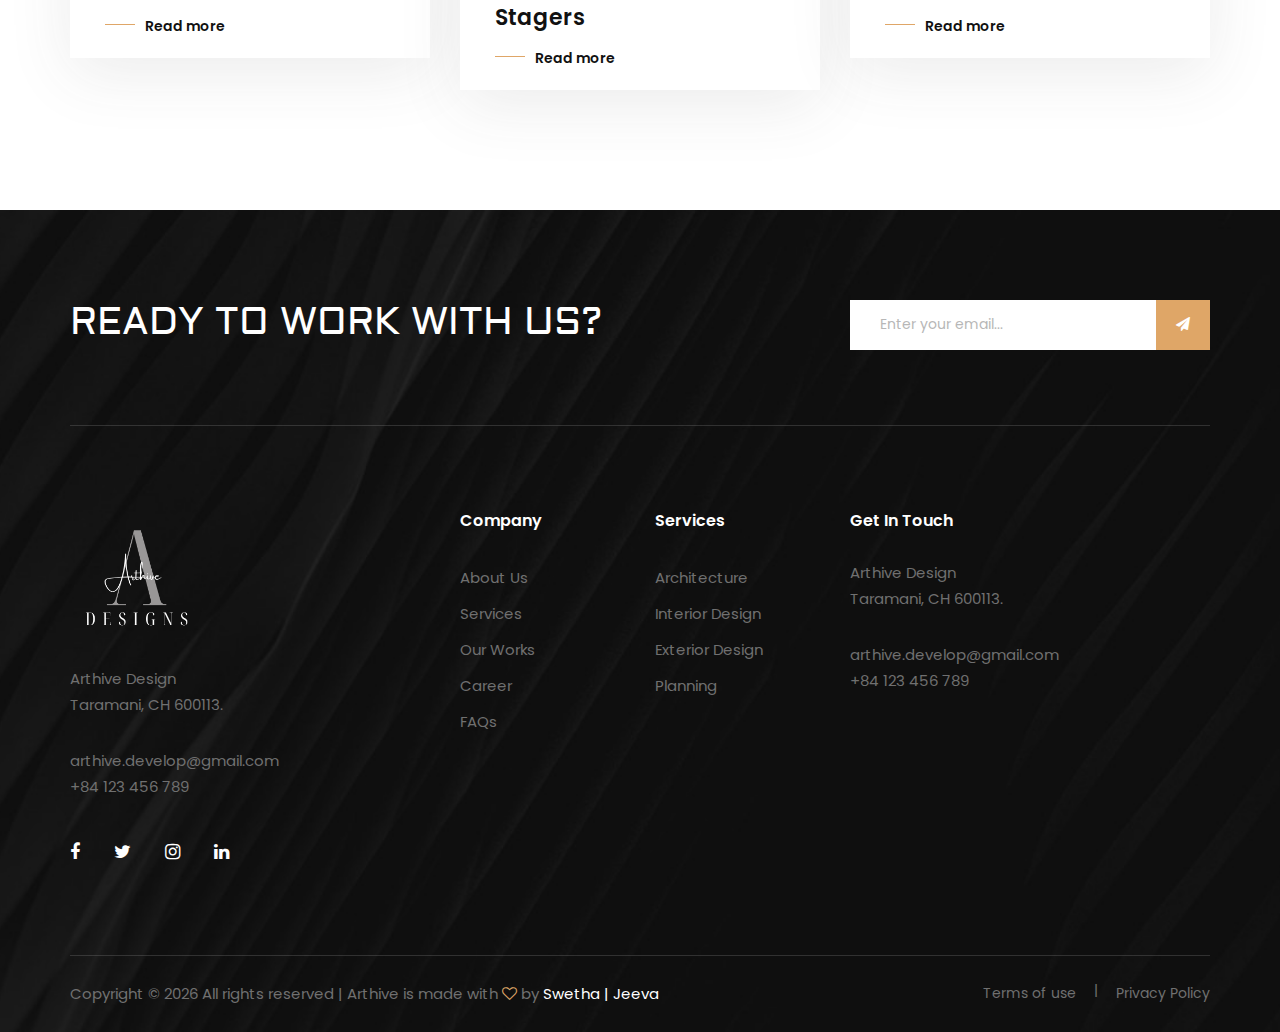
==== commit a20ba4d9: "navi logo correction" ====
--- a/index.html
+++ b/index.html
@@ -34,7 +34,7 @@
     <div class="offcanvas-menu-overlay"></div>
     <div class="offcanvas-menu-wrapper">
         <div class="offcanvas__logo">
-            <a href="#"><img src="img/logo.png" alt=""></a>
+            <a href="#"><img class="mainLogo" src="img/logo.png" alt=""></a>
         </div>
         <div id="mobile-menu-wrap"></div>
         <div class="offcanvas__widget">
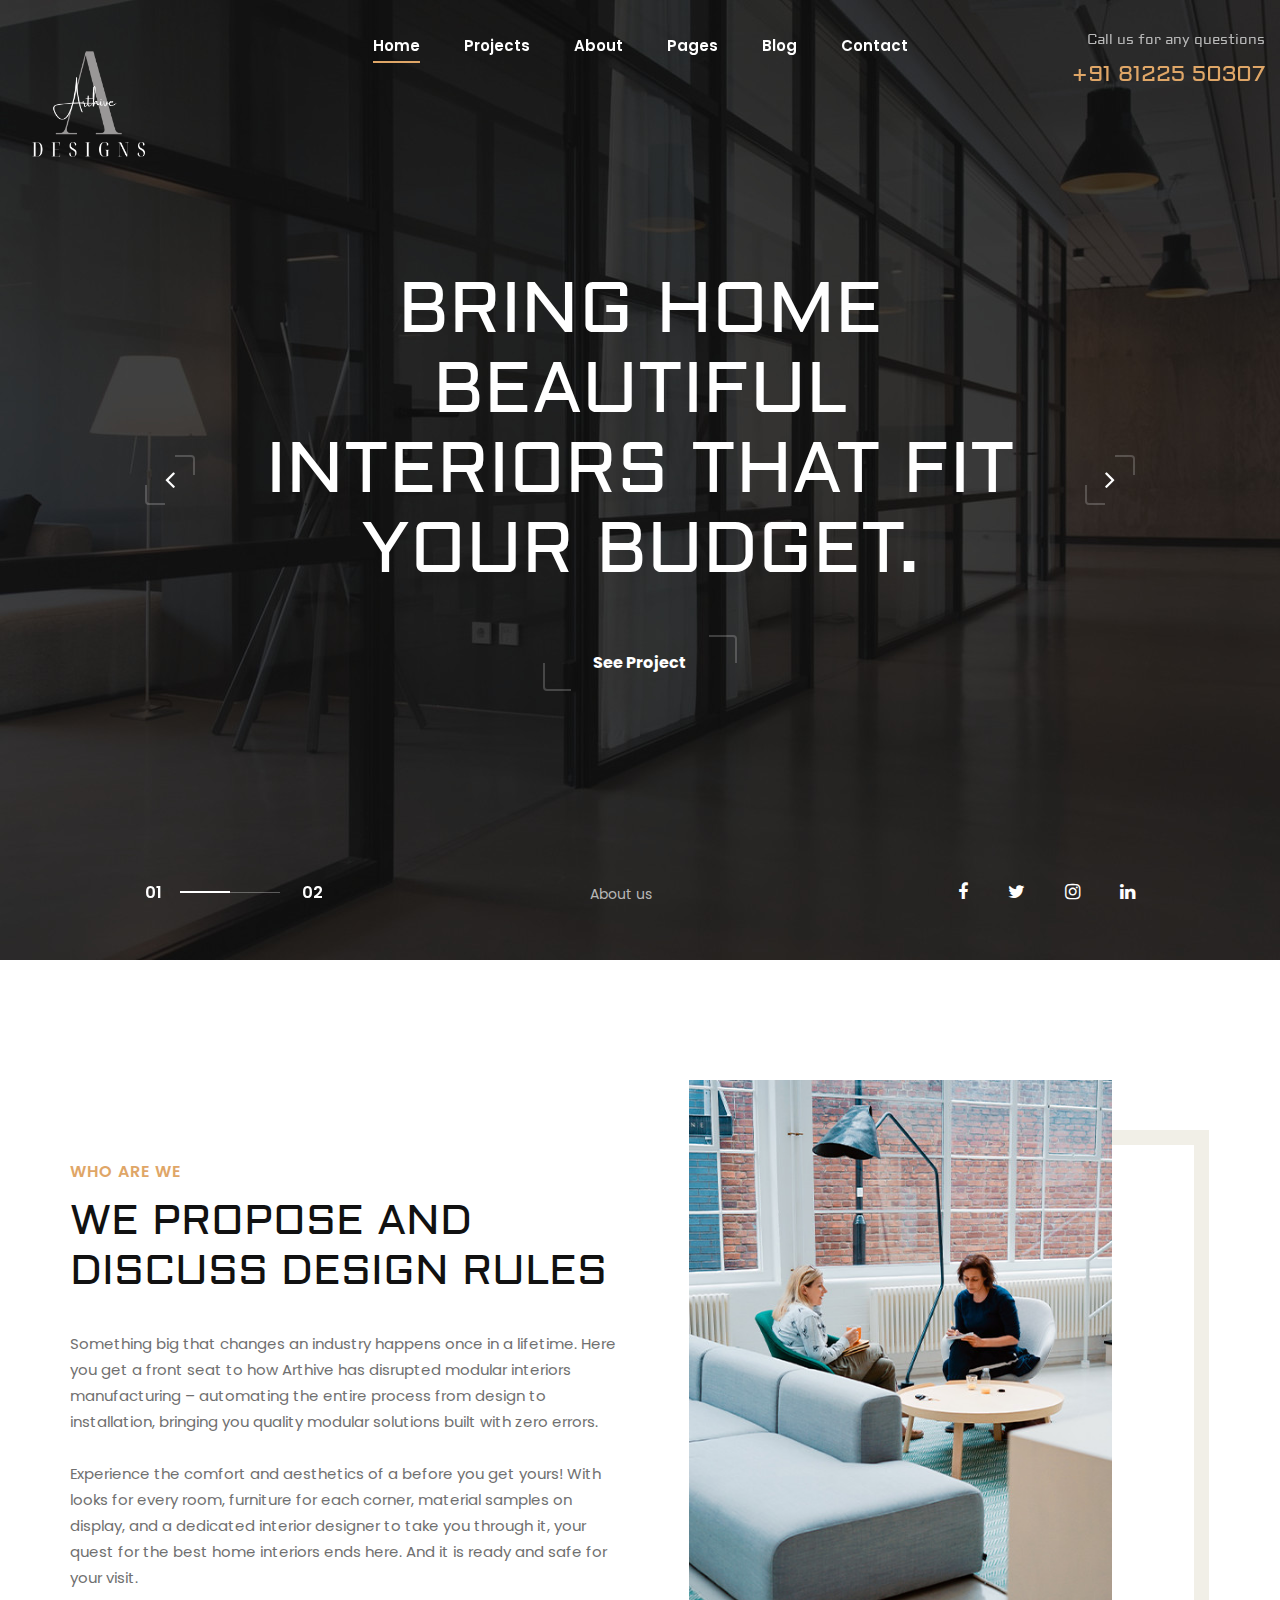
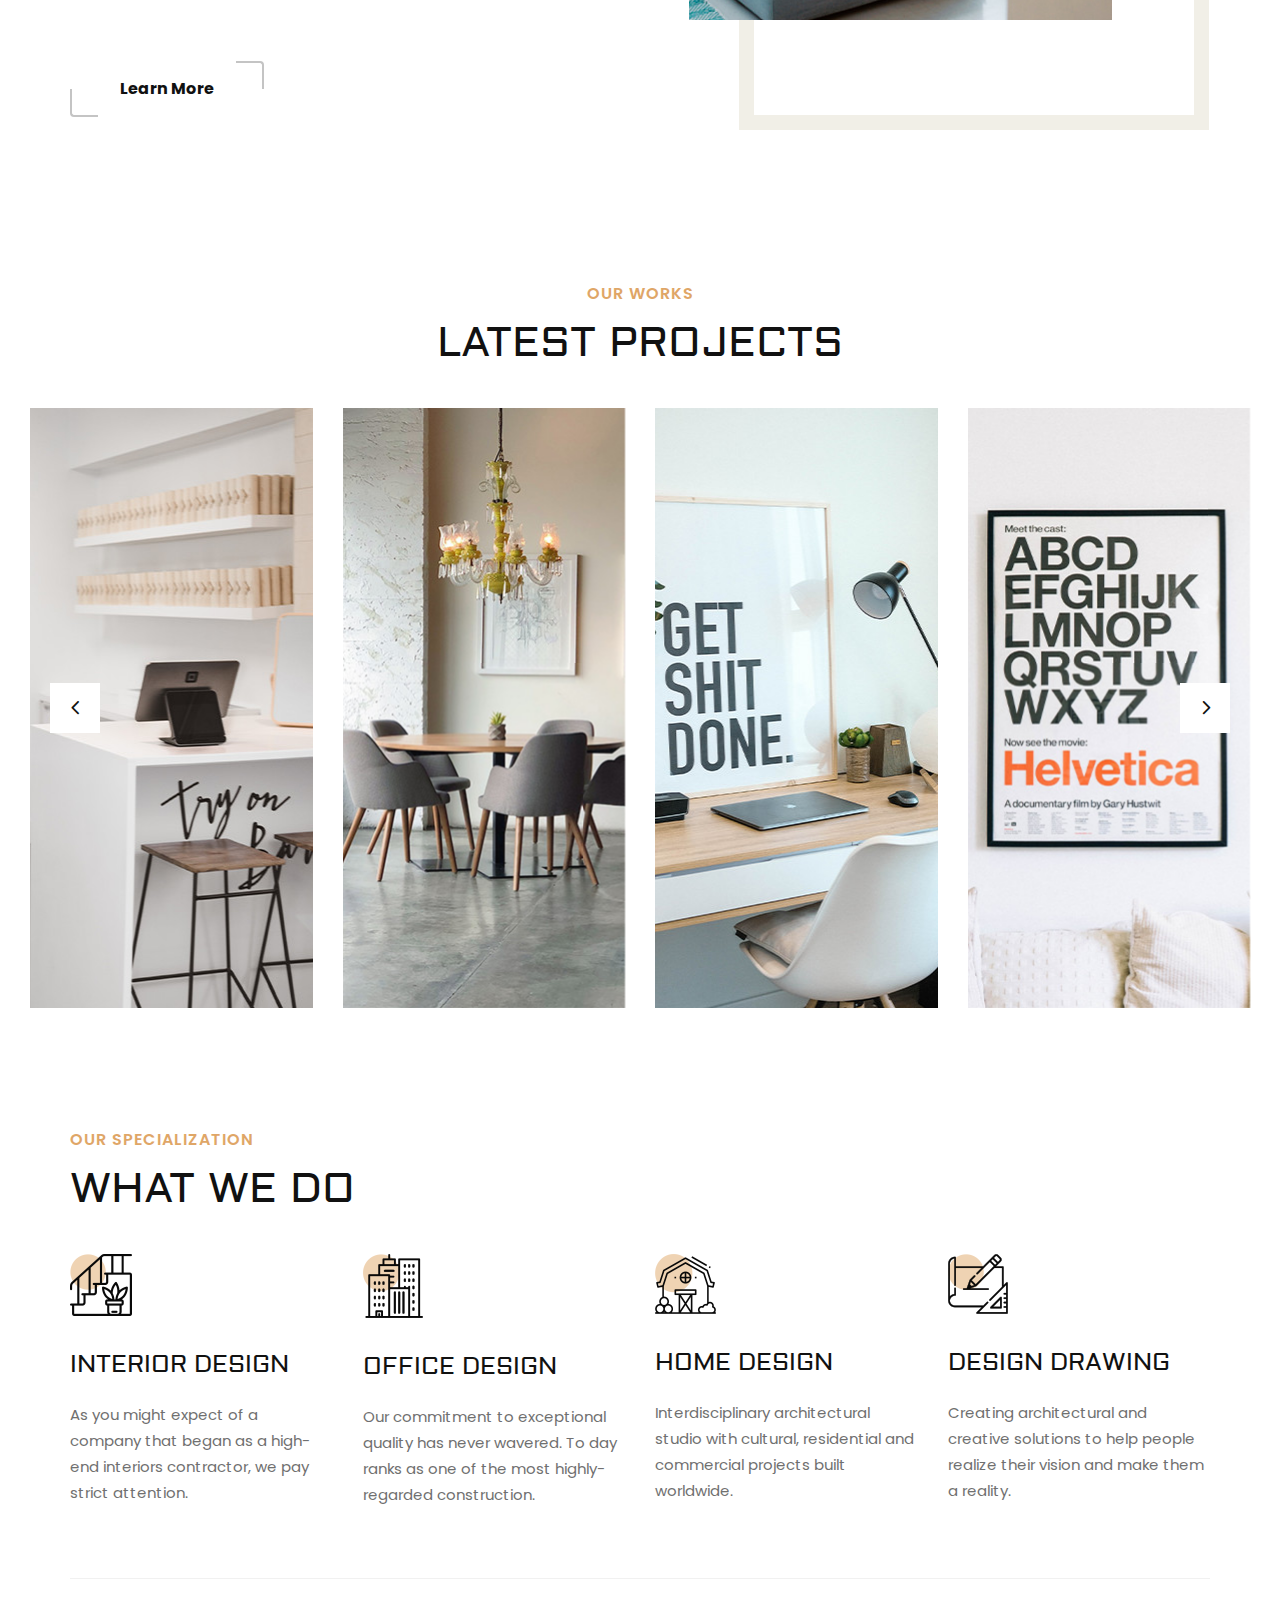
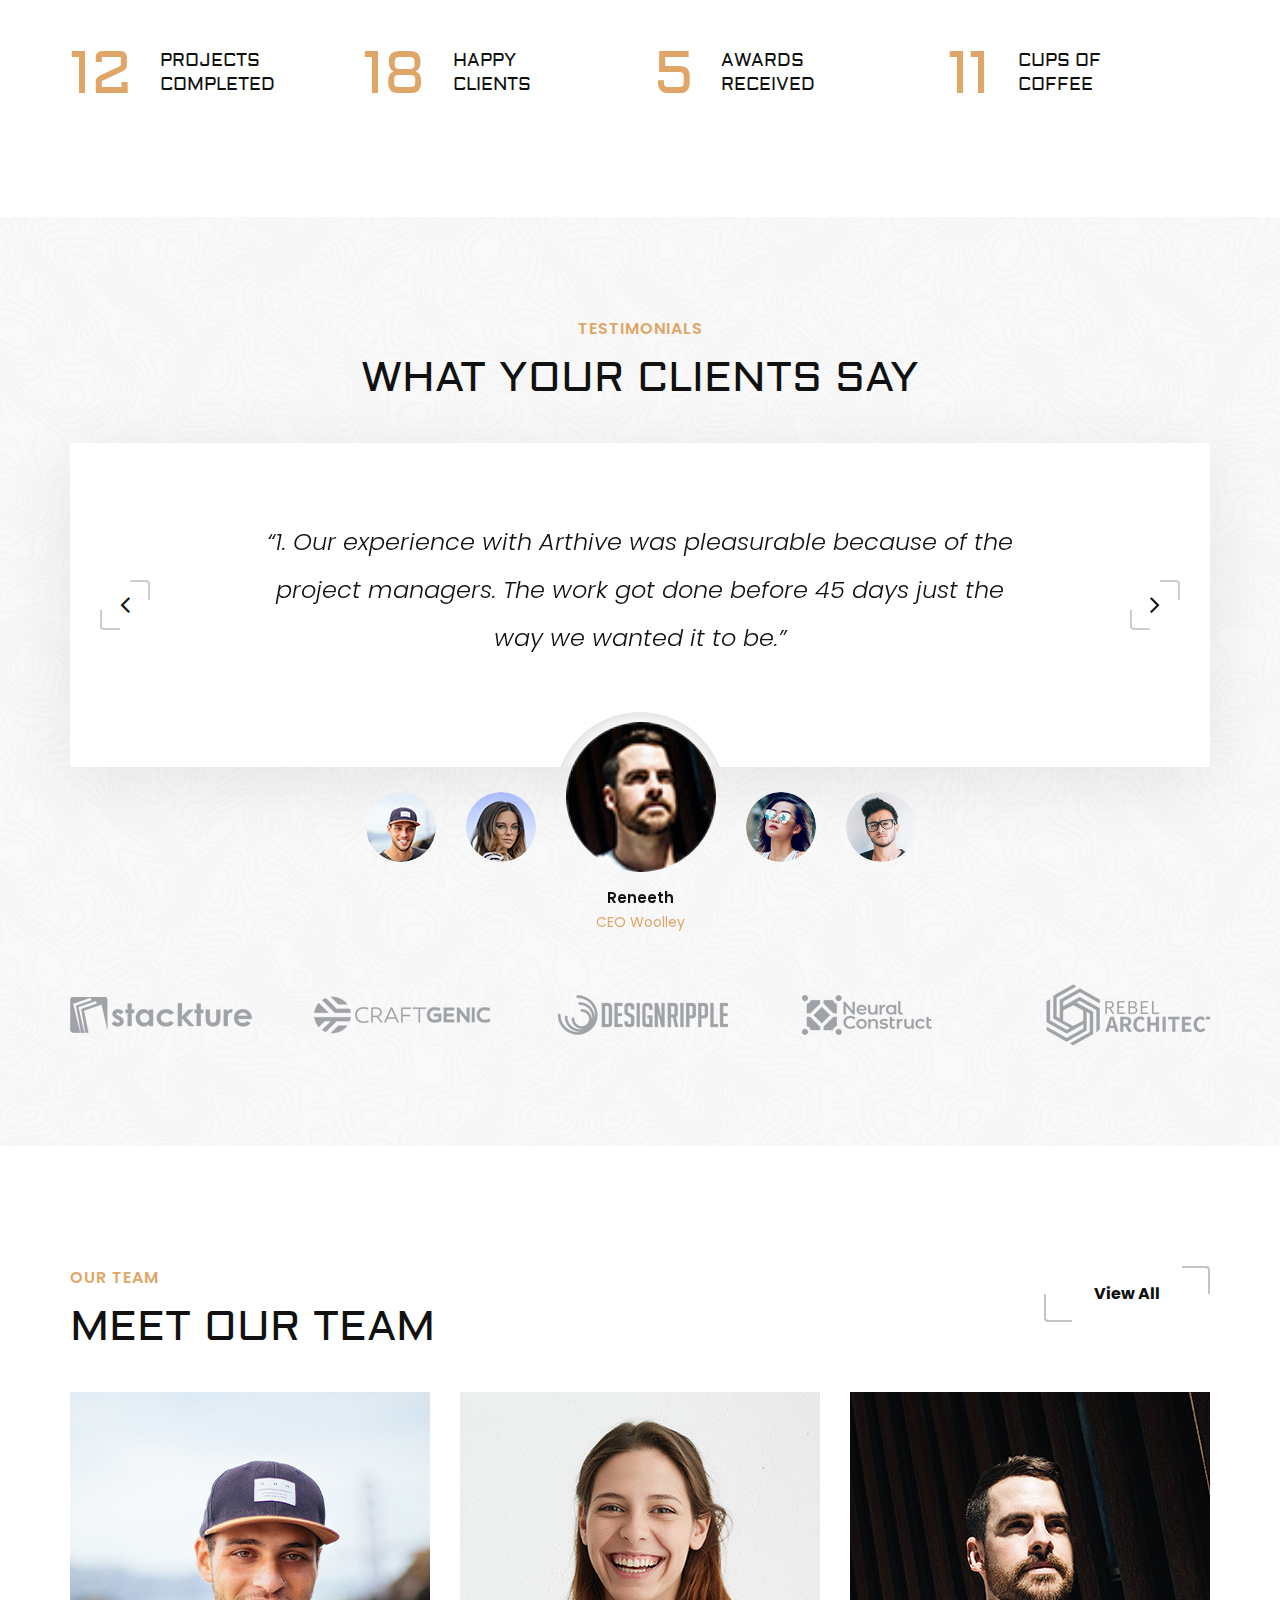
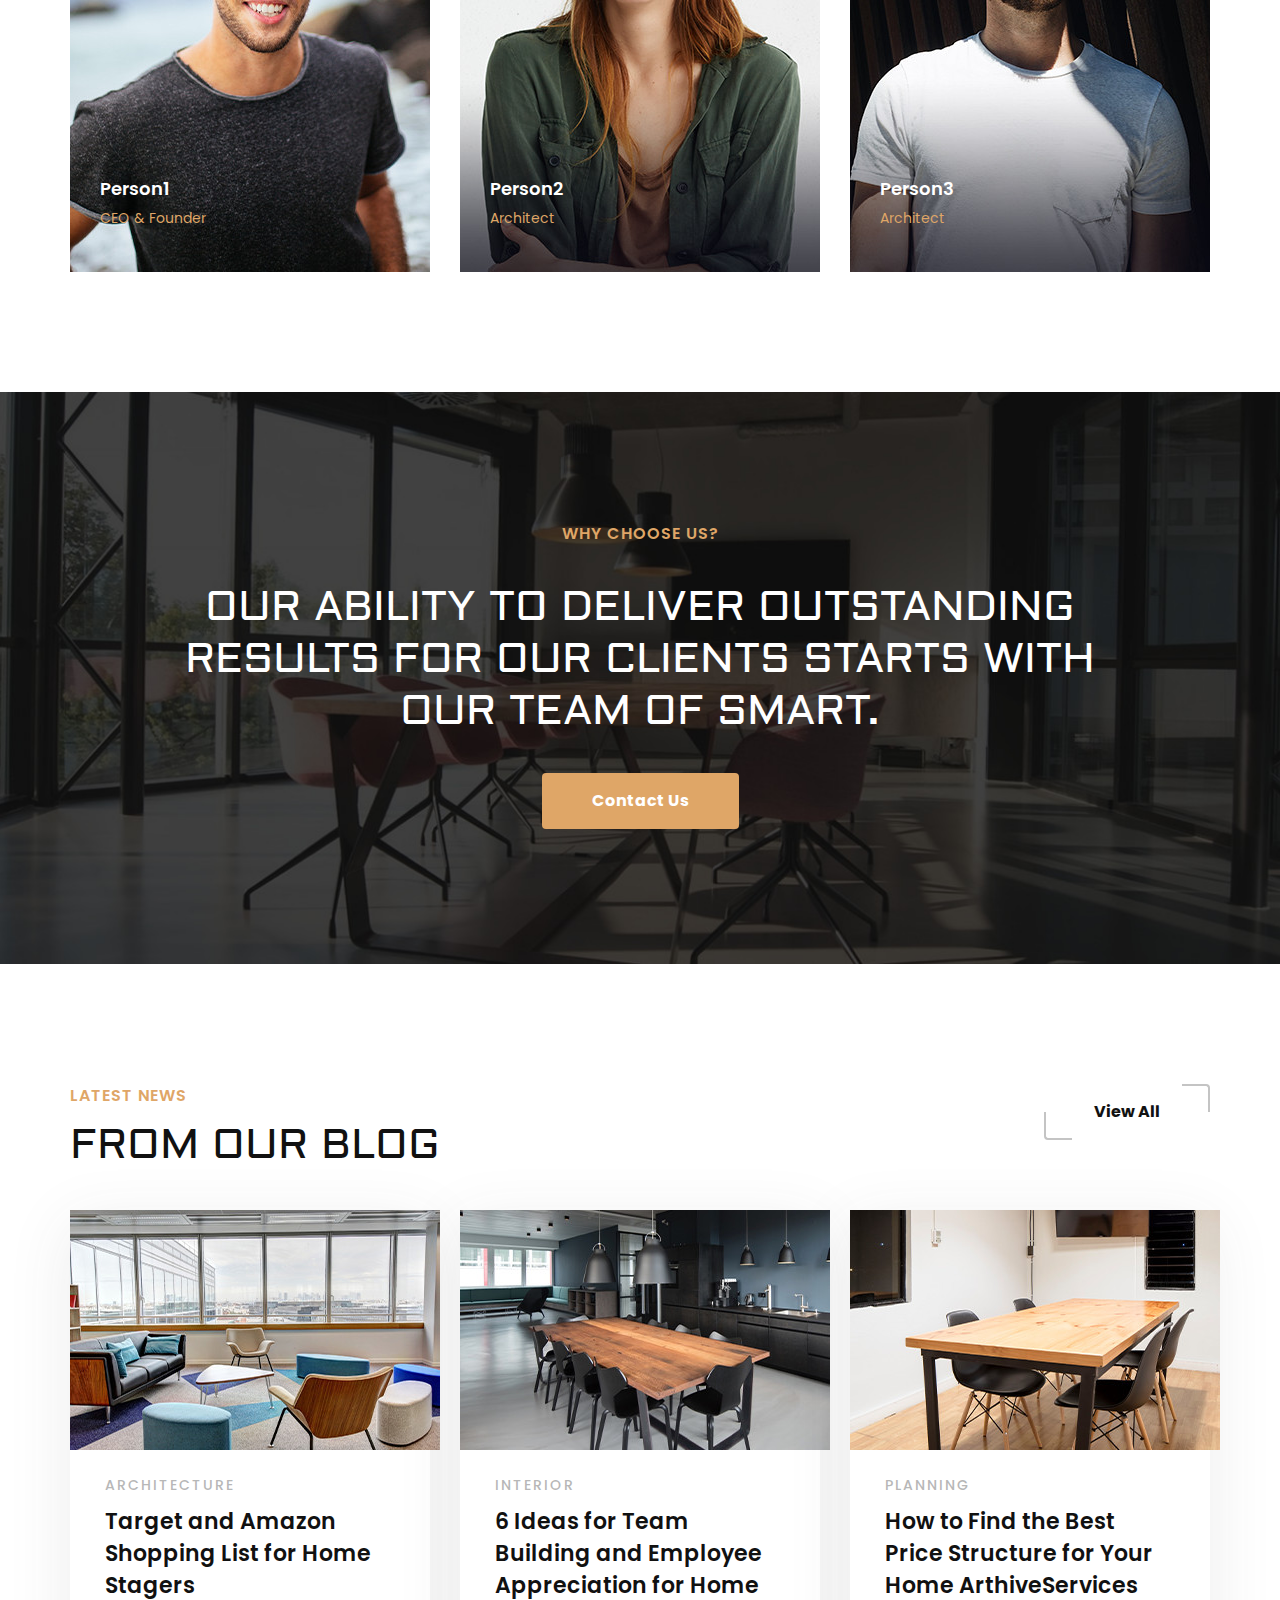
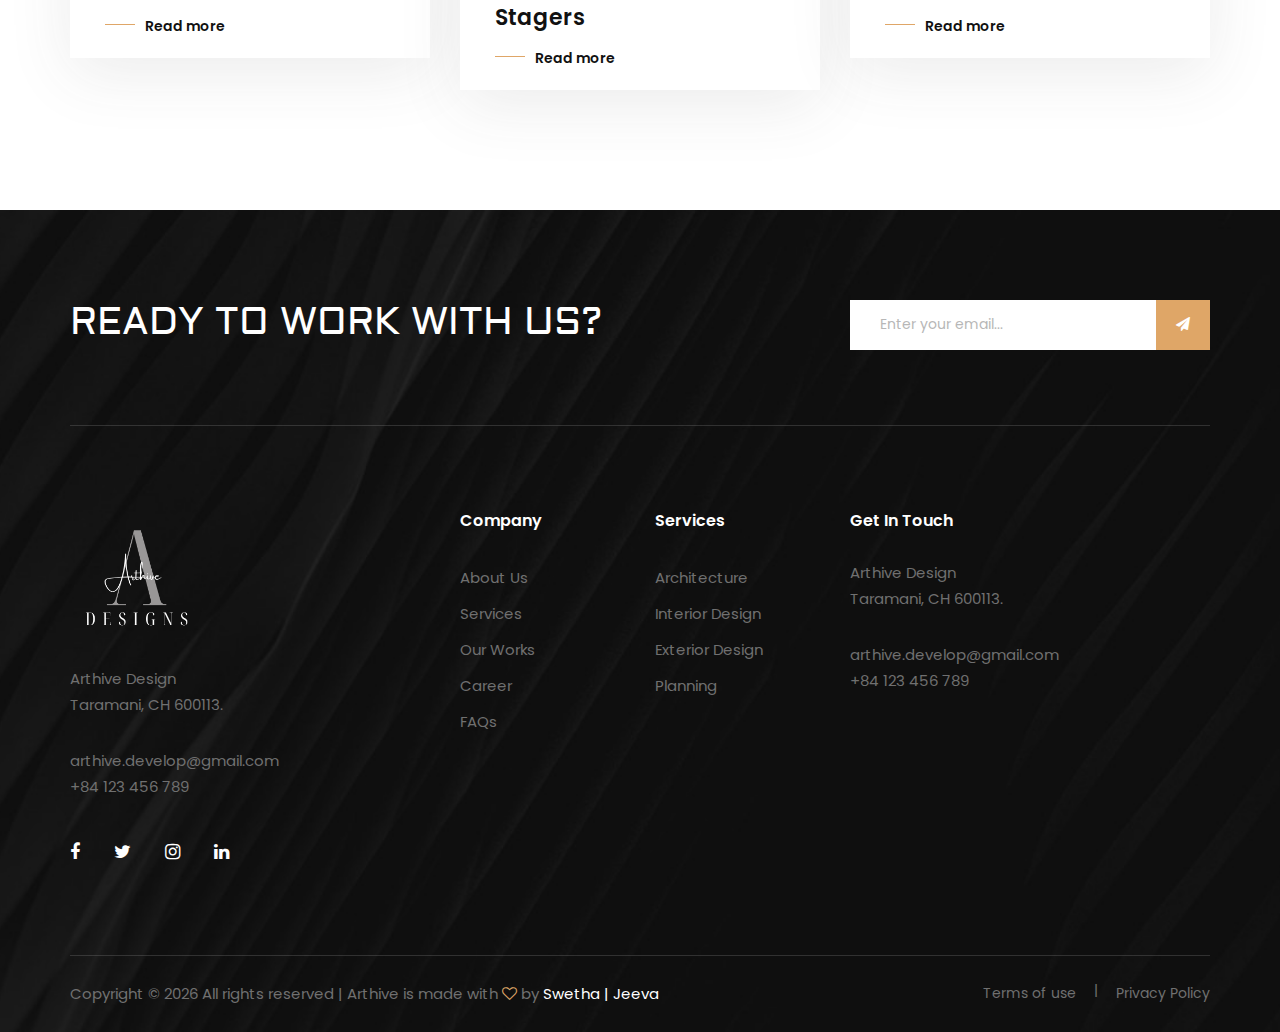
==== commit 44454866: "aboutUs img correction" ====
--- a/index.html
+++ b/index.html
@@ -139,7 +139,7 @@
                 <div class="col-lg-6">
                     <div class="about__pic">
                         <div class="about__pic__inner">
-                            <img src="img/about-pic.jpg" alt="">
+                            <img style="width:90%;" src="img/about-pic.jpg" alt="">
                         </div>
                     </div>
                 </div>
